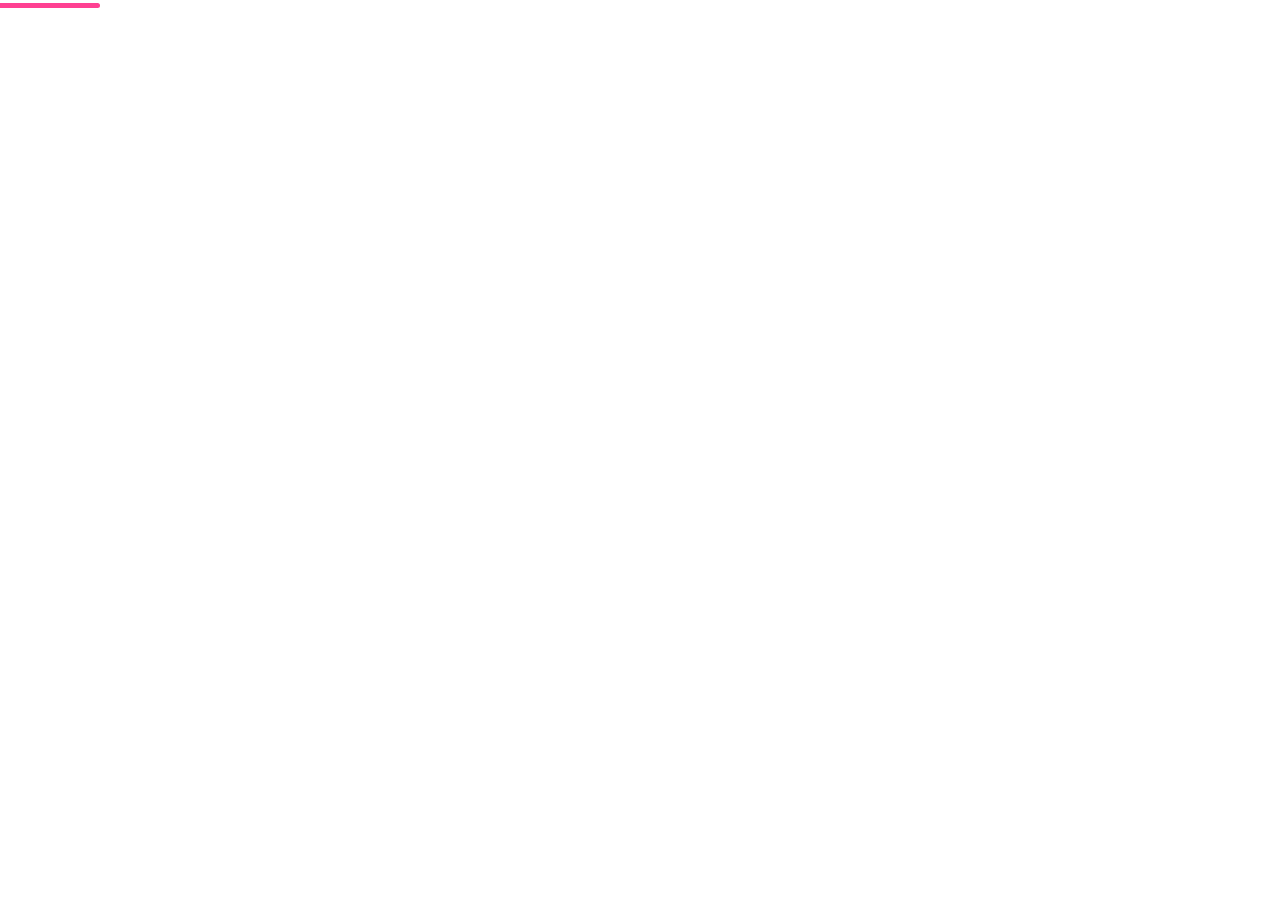
==== index.html @ e690456c "Add index page" ====
<!DOCTYPE html>
<!-- saved from url=(0033)https://app.mixo.io/sites/preview -->
<html lang="en" class="dark"
  style="--color-primary: 43 89 182; --color-secondary: 14 165 233; --plyr-color-main: #2b59b6;">

<head>
  <meta http-equiv="Content-Type" content="text/html; charset=UTF-8">
  <meta http-equiv="origin-trial"
    content="[base64]">
  <script type="text/javascript" async="" src="./recaptcha__en.js" crossorigin="anonymous"
    integrity="sha384-35beLYB8J+E3oW9vsZdrYlTMm/yJU76vKQNSwKHtb4Ug7VeAPwqIzHBRAOMwbzRb"></script>
  <script src="./polyfill.min.js"></script>

  <meta name="viewport" content="width=device-width, initial-scale=1.0">
  <link rel="apple-touch-icon" href="https://app.mixo.io/pwa-192x192.png">
  <link rel="mask-icon" href="https://app.mixo.io/safari-pinned-tab.svg" color="#FE006F">
  <meta name="msapplication-TileColor" content="#FE006F">
  <!-- <script>
    (function () {
      const prefersDark = window.matchMedia && window.matchMedia('(prefers-color-scheme: dark)').matches
      const setting = localStorage.getItem('vueuse-color-scheme') || 'auto'
      if (setting === 'dark' || (prefersDark && setting !== 'light'))
        document.documentElement.classList.toggle('dark', true)
    })()
  </script> -->
  <script type="module" crossorigin="" src="./index-69a2ddda.js"></script>
  <link rel="stylesheet" href="./index-f697b78d.css">
  <link rel="manifest" href="https://app.mixo.io/manifest.webmanifest">
  <script src="./enterprise.js"></script>
  <style type="text/css">
    .vfm--fixed[data-v-2836fdb5] {
      position: fixed;
    }

    .vfm--absolute[data-v-2836fdb5] {
      position: absolute;
    }

    .vfm--inset[data-v-2836fdb5] {
      top: 0;
      right: 0;
      bottom: 0;
      left: 0;
    }

    .vfm--overlay[data-v-2836fdb5] {
      background-color: rgba(0, 0, 0, 0.5);
    }

    .vfm--prevent-none[data-v-2836fdb5] {
      pointer-events: none;
    }

    .vfm--prevent-auto[data-v-2836fdb5] {
      pointer-events: auto;
    }

    .vfm--outline-none[data-v-2836fdb5]:focus {
      outline: none;
    }

    .vfm-enter-active[data-v-2836fdb5],
    .vfm-leave-active[data-v-2836fdb5] {
      transition: opacity 0.2s;
    }

    .vfm-enter-from[data-v-2836fdb5],
    .vfm-leave-to[data-v-2836fdb5] {
      opacity: 0;
    }

    .vfm--touch-none[data-v-2836fdb5] {
      touch-action: none;
    }

    .vfm--select-none[data-v-2836fdb5] {
      -webkit-user-select: none;
      -moz-user-select: none;
      -ms-user-select: none;
      user-select: none;
    }

    .vfm--resize-tr[data-v-2836fdb5],
    .vfm--resize-br[data-v-2836fdb5],
    .vfm--resize-bl[data-v-2836fdb5],
    .vfm--resize-tl[data-v-2836fdb5] {
      width: 12px;
      height: 12px;
      z-index: 10;
    }

    .vfm--resize-t[data-v-2836fdb5] {
      top: -6px;
      left: 0;
      width: 100%;
      height: 12px;
      cursor: ns-resize;
    }

    .vfm--resize-tr[data-v-2836fdb5] {
      top: -6px;
      right: -6px;
      cursor: nesw-resize;
    }

    .vfm--resize-r[data-v-2836fdb5] {
      top: 0;
      right: -6px;
      width: 12px;
      height: 100%;
      cursor: ew-resize;
    }

    .vfm--resize-br[data-v-2836fdb5] {
      bottom: -6px;
      right: -6px;
      cursor: nwse-resize;
    }

    .vfm--resize-b[data-v-2836fdb5] {
      bottom: -6px;
      left: 0;
      width: 100%;
      height: 12px;
      cursor: ns-resize;
    }

    .vfm--resize-bl[data-v-2836fdb5] {
      bottom: -6px;
      left: -6px;
      cursor: nesw-resize;
    }

    .vfm--resize-l[data-v-2836fdb5] {
      top: 0;
      left: -6px;
      width: 12px;
      height: 100%;
      cursor: ew-resize;
    }

    .vfm--resize-tl[data-v-2836fdb5] {
      top: -6px;
      left: -6px;
      cursor: nwse-resize;
    }
  </style>
  <link rel="modulepreload" as="script" crossorigin="" href="https://app.mixo.io/assets/preview-a2b3d9a2.js">
  <link rel="modulepreload" as="script" crossorigin="" href="https://app.mixo.io/assets/mediaQueries-d2f0f2a6.js">
  <link rel="modulepreload" as="script" crossorigin="" href="https://app.mixo.io/assets/route-block-83d24a4e.js">
  <link rel="stylesheet" href="./preview-f0b65ea4.css">
  <title>Morsil Engineering | Home</title>
  <meta name="description"
    content="Generate a websites and launch online in seconds with the world&#39;s fastest AI website builder.">
  <meta name="theme-color" content="#f1f5f9">
  <meta name="og:title" content="Mixo">
  <meta name="og:url" content="/">
  <meta name="twitter:url" content="/">
  <meta name="og:site_name" content="Mixo">
  <meta name="og:type" content="website">
  <meta name="og:description"
    content="Generate a websites and launch online in seconds with the world&#39;s fastest AI website builder.">
  <meta name="og:image"
    content="https://storage.googleapis.com/mixo-sites/images/file-2ea8702c-b5e0-4026-80fc-d60d790bb5b0.png">
  <meta name="og:image:alt" content="Mixo.io">
  <meta name="twitter:title" content="Mixo">
  <meta name="twitter:description" content="AI-powered page builder to launch and validate your startup ideas.">
  <meta name="twitter:card" content="summary_large_image">
  <meta name="twitter:image:src"
    content="https://storage.googleapis.com/mixo-sites/images/file-2ea8702c-b5e0-4026-80fc-d60d790bb5b0.png">
  <link rel="icon" type="image/x-icon" href="./favicon.ico">
  <script>
    (function (w, r) { w._rwq = r; w[r] = w[r] || function () { (w[r].q = w[r].q || []).push(arguments) } })(window, 'rewardful');

    (function () {
      let referral_url = new URL(window.location.href);
      if (referral_url.searchParams.has('gclid') && referral_url.searchParams.has('via')) {
        setTimeout(function () {
          document.cookie = "rewardful.referral=; expires=Thu, 01 Jan 1970 00:00:00 UTC; path=/; domain=.mixo.io; Secure; SameSite=None; Priority=Medium";
          console.warn("Deleted referral cookie as visit came from Google Ads (forbidden by Terms of Service)")
        }, 2000)
      }
    })();
  </script>
  <script src="./rw.js" async="" data-rewardful="35dd66"></script>
  <script src="./js" async=""></script>
  <link rel="modulepreload" as="script" crossorigin="" href="https://app.mixo.io/assets/Hero-539645ef.js">
  <link rel="modulepreload" as="script" crossorigin="" href="./index-69a2ddda.js">
  <link rel="modulepreload" as="script" crossorigin="" href="https://app.mixo.io/assets/hero-f60d1b10.js">
  <link rel="modulepreload" as="script" crossorigin="" href="https://app.mixo.io/assets/Features-60d7d141.js">
  <link rel="modulepreload" as="script" crossorigin="" href="https://app.mixo.io/assets/features-c1943188.js">
  <link rel="modulepreload" as="script" crossorigin="" href="https://app.mixo.io/assets/Testimonials-e40f1f0a.js">
  <link rel="modulepreload" as="script" crossorigin="" href="https://app.mixo.io/assets/Faqs-8bcb329d.js">
  <link rel="modulepreload" as="script" crossorigin="" href="https://app.mixo.io/assets/Cta-cb1dfc70.js">
  <link rel="modulepreload" as="script" crossorigin="" href="https://app.mixo.io/assets/Note-649345d0.js">
  <link rel="stylesheet" href="./Note-57c8b9c9.css">
  <link rel="modulepreload" as="script" crossorigin="" href="https://app.mixo.io/assets/facebook-0c59120b.js">
  <link rel="modulepreload" as="script" crossorigin="" href="https://app.mixo.io/assets/instagram-a9ab7bb8.js">
  <link rel="modulepreload" as="script" crossorigin="" href="https://app.mixo.io/assets/youtube-1760c03f.js">
  <link rel="modulepreload" as="script" crossorigin="" href="https://app.mixo.io/assets/linkedin-4da640f2.js">
  <link rel="modulepreload" as="script" crossorigin="" href="https://app.mixo.io/assets/HeroC-cb8ed2be.js">
  <link rel="modulepreload" as="script" crossorigin="" href="https://app.mixo.io/assets/FeaturesA-1a781dfe.js">
  <link rel="modulepreload" as="script" crossorigin="" href="https://app.mixo.io/assets/iconify-37d12c60.js">
  <link rel="modulepreload" as="script" crossorigin="" href="https://app.mixo.io/assets/CtaVector-d625fc4e.js">
  <link rel="modulepreload" as="script" crossorigin="" href="https://app.mixo.io/assets/judith-e16fbec1.js">
  <link rel="stylesheet" href="./CtaVector-ed8a37b7.css">
  <link rel="modulepreload" as="script" crossorigin="" href="https://app.mixo.io/assets/HeroContent-a0be8379.js">
  <link rel="modulepreload" as="script" crossorigin="" href="https://app.mixo.io/assets/Ratings-c45f61bd.js">
  <link rel="modulepreload" as="script" crossorigin="" href="https://app.mixo.io/assets/star-445ad0ce.js">
</head>

<body class="font-sans" data-palette="sky" data-font-pack="default">
  <div id="app" data-v-app=""><!----><!---->
    <div class="modals-container"></div><!---->
    <div class="bg-canvas dark:bg-slate-950 overflow-hidden" data-testid="site-content"><!----><!---->
      <div class="section-spacing">
        <div class="relative" sectionname="hero" id="hero" sectionlabel="Hero" sortorder="0">
          <div class="absolute inset-x-0 top-0 z-10" text-color="auto" client:load="">
            <div class="px-6 py-6 md:px-8 relative z-10">
              <nav class="flex items-center justify-between gap-x-4 md:gap-x-6" aria-label="Global"><a
                  href="./home.html" class="flex items-center gap-x-2 shrink-0"><img
                    class="w-auto h-8" src="./file-f305ced4-1fad-42fe-83fc-f11a3206d7b0.png"
                    alt="Morsil Engineering logo">
                  <p class="font-sans font-bold !leading-none text-xl md:text-2xl text-type-900 dark:text-white">Morsil
                    Engineering</p>
                </a>
                <div class="shrink-0 gap-x-4 md:gap-x-8 flex mx-auto"><a href="./services.html"
                    class="nav-item text-sm shrink-0 font-sans font-semibold leading-6 capitalize text-type-900 dark:text-white">Our
                    Services</a><a href="./about.html"
                    class="nav-item text-sm shrink-0 font-sans font-semibold leading-6 capitalize text-type-900 dark:text-white">About
                    Us</a></div>
                <div class="flex font-sans items-center space-x-2"><!----><!----><button type="button"
                    class="-m-2.5 inline-flex items-center justify-center rounded-md p-2.5 hidden text-type-900 dark:text-white"><span
                      class="sr-only">Open main menu</span><svg viewBox="0 0 20 20" width="1.2em" height="1.2em"
                      class="h-6 w-6" aria-hidden="true">
                      <path fill="currentColor" fill-rule="evenodd"
                        d="M2 4.75A.75.75 0 0 1 2.75 4h14.5a.75.75 0 0 1 0 1.5H2.75A.75.75 0 0 1 2 4.75ZM2 10a.75.75 0 0 1 .75-.75h14.5a.75.75 0 0 1 0 1.5H2.75A.75.75 0 0 1 2 10Zm0 5.25a.75.75 0 0 1 .75-.75h14.5a.75.75 0 0 1 0 1.5H2.75a.75.75 0 0 1-.75-.75Z"
                        clip-rule="evenodd"></path>
                    </svg></button></div>
              </nav>
              <div
                style="position: fixed; height: 0px; padding: 0px; overflow: hidden; clip: rect(0px, 0px, 0px, 0px); white-space: nowrap; border-width: 0px; display: none;">
              </div>
            </div>
          </div>
          <div class="relative isolate overflow-hidden pt-14">
            <div class="absolute inset-0 -z-30 h-full w-full"><!----><img src="./photo-1512207736890-6ffed8a84e8d"
                alt="Morsil Engineering" class="absolute -z-20 h-full w-full object-cover opacity-20"></div><!---->
            <div class="px-6 lg:px-8 py-16 sm:py-32 lg:py-48">
              <div class="mx-auto">
                <div class="text-center">
                  <div class="mx-auto">
                    <h1
                      class="text-4xl font-black font-sans text-balance tracking-tight sm:text-6xl xl:text-7xl text-type-950 dark:text-white relative">
                      Top-Tier Engineering Solutions
                    </h1>
                    <h2
                      class="prose prose-user mt-6 text-balance sm:text-xl font-serif mx-auto text-type-800 dark:text-slate-300 relative"
                      style="">Providing tailored engineering services for Construction and Oil &amp; Gas industries,
                      ensuring sustainable growth and integrity.
                    </h2>
                  </div>
                  <div class="mt-4 md:mt-10 space-y-4"><!---->
                    <div class="relative"><a to=""
                        class="ui-button ui-button-base ui-button-primary" href="mailto:okorite.isokariari@gmail.com"
                        disabled="false">Contact Us</a>
                    </div><!---->
                  </div><!---->
                  <div class="mt-6 relative">
                    <div class="flex flex-col gap-2 items-center">
                      <div>
                        <p
                          class="text-sm font-serif tracking-tight sm:text-base sm:font-bold text-balance text-type-700 dark:text-slate-300 dark:font-bold">
                          “Ensuring top-tier solutions for our industry needs.” </p>
                        <div class="flex flex-row-center mt-2 justify-center"><img src="./male-7.png" alt="Fred Moore"
                            class="object-cover inline-block mr-1 border border-primary rounded-full sm:mr-2 h-7 w-7">
                          <p class="text-sm sm:text-base font-semibold font-serif text-type-700 dark:text-slate-200">
                            Fred Moore <!----></p>
                        </div>
                      </div>
                    </div>
                  </div>
                </div>
              </div>
            </div><!---->
          </div>
        </div>
        <section class="space-y-12 md:space-y-20 lg:space-y-10 2xl:space-y-32" sectionname="features" id="features"
          sectioncomponent="Features" sectionlabel="Features" sortorder="1" section-component="Features"
          site-name="Morsil Engineering" site-id="zn4nuqVqqGraivEFpAyr"
          site-logo-url="https://storage.googleapis.com/mixo-sites/images/file-f305ced4-1fad-42fe-83fc-f11a3206d7b0.png"
          site-config="[object Object]" header-visible="true" header="[object Object]">
          <div class="max-w-3xl mx-auto lg:max-w-4xl text-center">
            <h2
              class="text-4xl font-black font-sans text-center text-type-950 dark:text-white sm:text-4xl lg:text-5xl relative">
              Tailored Engineering Services
            </h2>
            <div
              class="mt-4 sm:mt-6 text-lg sm:text-xl leading-8 font-serif text-type-800 dark:text-slate-300 text-balance px-4 lg:px-0 relative">
              Providing top-tier solutions for Construction and Oil &amp; Gas industries.
            </div>
          </div>
          <div class="relative overflow-hidden space-y-24">
            <div class="lg:mx-auto lg:grid lg:grid-cols-2 lg:grid-flow-col-dense lg:gap-6 xl:gap-12 2xl:gap-24">
              <div
                class="max-w-xl px-4 mx-auto space-y-6 sm:px-6 lg:py-28 xl:py-32 2xl:mx-0 lg:col-start-2 lg:mx-0 lg:px-0 lg:pr-8">
                <div>
                  <h2
                    class="text-3xl sm:text-4xl font-black font-sans tracking-tight text-type-900 dark:text-white relative">
                    Comprehensive Engineering Suite
                  </h2>
                  <div
                    class="mt-4 prose prose-user font-serif leading-relaxed text-type-700 dark:text-slate-200 text-base sm:text-lg relative">
                    Delivering a comprehensive suite of engineering services, particularly in volume and flow
                    measurement, tailored to meet the needs of the Construction and Oil &amp; Gas industries.
                  </div>
                </div>
                <div><!----></div><!---->
              </div>
              <div class="mt-12 sm:mt-16 lg:mt-0 lg:col-start-1 relative">
                <div
                  class="lg:px-0 lg:m-0 lg:relative lg:h-full lg:flex lg:items-center pr-4 -sm:ml-48 sm:pr-6 md:-ml-16">
                  <!----><img src="./photo-1581089786257-d34fe7d9bff6"
                    class="lg:right-0 rounded-r-2xl max-h-screen w-auto  2xl:max-w-2xl 3xl:max-w-3xl object-contain ml-auto 2xl:rounded-2xl w-full 2xl:max-h-[44rem]"
                    alt="Comprehensive Engineering Suite"><!----></div>
              </div>
            </div>
          </div>
          <div class="relative overflow-hidden space-y-24">
            <div class="lg:mx-auto lg:grid lg:grid-cols-2 lg:grid-flow-col-dense lg:gap-6 xl:gap-12 2xl:gap-24">
              <div
                class="max-w-xl px-4 mx-auto space-y-6 sm:px-6 lg:py-28 xl:py-32 2xl:mx-0 lg:mx-auto lg:max-w-3xl xl:pl-12 2xl:pl-20 2xl:justify-self-end">
                <div>
                  <h2
                    class="text-3xl sm:text-4xl font-black font-sans tracking-tight text-type-900 dark:text-white relative">
                    Sustainable Partnerships
                  </h2>
                  <div
                    class="mt-4 prose prose-user font-serif leading-relaxed text-type-700 dark:text-slate-200 text-base sm:text-lg relative">
                    Driven by a commitment to sustainable partnerships with esteemed foreign OEMs, ensuring top-tier
                    engineering solutions for clients.
                  </div>
                </div>
                <div><!----></div><!---->
              </div>
              <div class="mt-12 sm:mt-16 lg:mt-0 relative">
                <div
                  class="lg:px-0 lg:m-0 lg:relative lg:h-full lg:flex lg:items-center pl-4 sm:-mr-48 sm:-mr-6 sm:pl-6 md:-mr-16">
                  <!----><img src="./photo-1581092160607-ee22621dd758"
                    class="rounded-l-2xl lg:left-0 max-h-screen w-auto  2xl:max-w-2xl 3xl:max-w-3xl object-contain mr-auto 2xl:rounded-2xl w-full 2xl:max-h-[44rem]"
                    alt="Sustainable Partnerships"><!----></div>
              </div>
            </div>
          </div>
          <div class="relative overflow-hidden space-y-24">
            <div class="lg:mx-auto lg:grid lg:grid-cols-2 lg:grid-flow-col-dense lg:gap-6 xl:gap-12 2xl:gap-24">
              <div
                class="max-w-xl px-4 mx-auto space-y-6 sm:px-6 lg:py-28 xl:py-32 2xl:mx-0 lg:col-start-2 lg:mx-0 lg:px-0 lg:pr-8">
                <div>
                  <h2
                    class="text-3xl sm:text-4xl font-black font-sans tracking-tight text-type-900 dark:text-white relative">
                    Upholding Integrity
                  </h2>
                  <div
                    class="mt-4 prose prose-user font-serif leading-relaxed text-type-700 dark:text-slate-200 text-base sm:text-lg relative">
                    Operational ethos revolves around upholding the highest standards of integrity demanded by the Oil
                    and Gas sector, fostering sustainable growth for stakeholders.
                  </div>
                </div>
                <div><!----></div><!---->
              </div>
              <div class="mt-12 sm:mt-16 lg:mt-0 lg:col-start-1 relative">
                <div
                  class="lg:px-0 lg:m-0 lg:relative lg:h-full lg:flex lg:items-center pr-4 -sm:ml-48 sm:pr-6 md:-ml-16">
                  <!----><img src="./photo-1565120130276-dfbd9a7a3ad7"
                    class="lg:right-0 rounded-r-2xl max-h-screen w-auto  2xl:max-w-2xl 3xl:max-w-3xl object-contain ml-auto 2xl:rounded-2xl w-full 2xl:max-h-[44rem]"
                    alt="Upholding Integrity"><!----></div>
              </div>
            </div>
          </div>
        </section>
        <section class="py-12 overflow-hidden bg-gradient-to-tr from-primary/90 to-primary/70 md:py-20"
          sectionname="testimonials" id="testimonials" sectioncomponent="Testimonials" sectionlabel="Testimonials"
          sortorder="2" section-component="Testimonials" site-name="Morsil Engineering" site-id="zn4nuqVqqGraivEFpAyr"
          site-logo-url="https://storage.googleapis.com/mixo-sites/images/file-f305ced4-1fad-42fe-83fc-f11a3206d7b0.png"
          site-config="[object Object]" header-visible="true" header="[object Object]" regenerating-content="false">
          <div class="relative px-4 mx-auto max-w-7xl sm:px-6 lg:px-8"><svg
              class="absolute transform top-full right-full translate-x-1/3 -translate-y-1/4 lg:translate-x-1/2 xl:-translate-y-1/2 rotate-3"
              width="404" height="404" fill="none" viewBox="0 0 404 404" role="img" aria-labelledby="svg-squares">
              <title id="svg-squares">squares</title>
              <defs>
                <pattern id="ad119f34-7694-4c31-947f-5c9d249b21f3" x="0" y="0" width="20" height="20"
                  patternUnits="userSpaceOnUse">
                  <rect x="0" y="0" width="4" height="4" class="text-primary" fill="currentColor"></rect>
                </pattern>
              </defs>
              <rect width="404" height="404" fill="url(#ad119f34-7694-4c31-947f-5c9d249b21f3)"></rect>
            </svg>
            <div class="relative">
              <blockquote>
                <div
                  class="max-w-3xl mx-auto text-xl font-bold font-sans leading-7 text-center text-white md:leading-10 md:text-3xl text-shadow-sm">
                  <p class="relative"> "We are proud to partner with Morsil Engineering to deliver
                    exceptional engineering services to our clients."
                  </p>
                </div>
                <footer class="mt-8">
                  <div class="md:flex md:items-center md:justify-center relative">
                    <div class="md:flex-shrink-0"><img src="./male-3.png"
                        class="w-10 h-10 mx-auto border-2 border-slate-200 rounded-full shadow-sm object-cover"
                        alt="Testimonial"></div>
                    <div
                      class="mt-3 text-center font-serif md:mt-0 md:ml-3 md:flex md:flex-col md:text-left text-shadow-sm">
                      <div class="text-lg font-semibold text-white">Edward Torres</div><!---->
                    </div>
                  </div>
                </footer>
              </blockquote>
            </div>
          </div>
        </section><!---->
        <section data-v-159be56a="" class="relative section-padding-top" sectionname="cta" id="cta"
          sectioncomponent="Cta" sectionlabel="Call to Action" sortorder="4" section-component="Cta"
          site-name="Morsil Engineering"
          site-logo-url="https://storage.googleapis.com/mixo-sites/images/file-f305ced4-1fad-42fe-83fc-f11a3206d7b0.png"
          header-visible="true" header="[object Object]" regenerating-content="false">
          <div aria-hidden="true" class="block" data-v-159be56a="">
            <div
              class="absolute inset-y-0 left-0 w-1/2 bg-accent-200/20 dark:bg-gradient-to-bl dark:from-accent-900 dark:to-accent-950 rounded-r-3xl mb-12"
              data-v-159be56a=""></div><svg class="absolute -ml-3 top-8 left-1/2" width="404" height="392" fill="none"
              viewBox="0 0 404 392" data-v-159be56a="">
              <defs data-v-159be56a="">
                <pattern id="8228f071-bcee-4ec8-905a-2a059a2cc4fb" x="0" y="0" width="20" height="20"
                  patternUnits="userSpaceOnUse" data-v-159be56a="">
                  <rect x="0" y="0" width="4" height="4" class="text-primary/10 dark:text-primary/30"
                    fill="currentColor" data-v-159be56a=""></rect>
                </pattern>
              </defs>
              <rect width="404" height="392" fill="url(#8228f071-bcee-4ec8-905a-2a059a2cc4fb)" data-v-159be56a="">
              </rect>
            </svg>
          </div>
          <div data-v-159be56a="" class="max-w-md px-4 mx-auto sm:max-w-3xl sm:px-6 lg:max-w-7xl lg:px-8">
            <div data-v-159be56a=""
              class="relative bg-canvas px-6 py-10 overflow-hidden border border-accent-400 dark:bg-gradient-to-br dark:from-accent-800 dark:to-accent-950 dark:border-accent-800 rounded-2xl sm:px-12 sm:py-20">
              <div data-v-159be56a="" aria-hidden="true" class="absolute inset-0 -mt-72 sm:-mt-32 md:mt-0"><svg
                  data-v-159be56a="" class="absolute inset-0 w-full h-full" preserveAspectRatio="xMidYMid slice"
                  xmlns="http://www.w3.org/2000/svg" fill="none" viewBox="0 0 1463 360">
                  <path data-v-159be56a="" class="text-primary/5 opacity-50" fill="currentColor"
                    d="M-82.673 72l1761.849 472.086-134.327 501.315-1761.85-472.086z"></path>
                  <path data-v-159be56a="" class="text-primary/10 opacity-60" fill="currentColor"
                    d="M-217.088 544.086L1544.761 72l134.327 501.316-1761.849 472.086z"></path>
                </svg></div>
              <div data-v-159be56a="" class="relative"><!---->
                <div data-v-159be56a="" class="mt-6 sm:mt-12 sm:text-center">
                  <h2 data-v-159be56a=""
                    class="text-3xl font-black font-sans tracking-tight text-accent-950 dark:text-white sm:text-4xl md:text-5xl md:leading-tight md:max-w-4xl md:mx-auto relative">
                    Reach Out for Engineering Solutions<span data-v-159be56a="" class="text-primary">.</span>
                  </h2>
                  <p data-v-159be56a=""
                    class="max-w-2xl mx-auto font-serif mt-6 italic text-type-800 dark:text-slate-300 sm:text-lg relative">
                    <span data-v-159be56a=""><span data-v-159be56a="">“</span>Morsil Engineering has been a reliable and
                      professional partner in delivering engineering solutions tailored to our industry needs. Do not
                      include the customer name.<span data-v-159be56a="">”</span></span><span data-v-159be56a=""> -
                      Peter Baker</span>
                  </p>
                </div>
                <div data-v-159be56a=""
                  class="mt-6 sm:mt-12 sm:mx-auto sm:max-w-lg flex flex-col items-center relative">
                  <a data-v-159be56a="" to="" class="ui-button ui-button-base ui-button-primary"
                    href="mailto:okorite.isokariari@gmail.com" disabled="false">Contact Us</a>
                </div><!---->
              </div>
            </div>
          </div>
        </section><!---->
        <footer class="border-t dark:border-0 dark:bg-slate-900">
          <div class="mx-auto max-w-7xl overflow-hidden py-16 px-6 sm:py-24 lg:px-8 space-y-8"><!---->
            <nav class="columns-2 sm:flex sm:justify-center sm:space-x-12" aria-label="Footer">
              <div class="pb-2"><a href="./home.html"
                  class="text-sm leading-6 footer-link font-sans">Homepage</a></div>
              <div class="pb-2"><a href="./services.html"
                  class="text-sm leading-6 footer-link font-sans">Our Services</a></div>
              <div class="pb-2"><a href="./about.html"
                  class="text-sm leading-6 footer-link font-sans">About Us</a></div>
            </nav>
            <div class="flex flex-wrap sm:justify-center gap-x-6 gap-y-4 relative"><a
                href="#" class="text-gray-400 hover:text-primary" target="_self"><span
                  class="sr-only">facebook</span><svg viewBox="0 0 24 24" width="1.2em" height="1.2em" class="h-6 w-6">
                  <path fill="currentColor"
                    d="M12 2.04c-5.5 0-10 4.49-10 10.02c0 5 3.66 9.15 8.44 9.9v-7H7.9v-2.9h2.54V9.85c0-2.51 1.49-3.89 3.78-3.89c1.09 0 2.23.19 2.23.19v2.47h-1.26c-1.24 0-1.63.77-1.63 1.56v1.88h2.78l-.45 2.9h-2.33v7a10 10 0 0 0 8.44-9.9c0-5.53-4.5-10.02-10-10.02Z">
                  </path>
                </svg></a><a href="#" class="text-gray-400 hover:text-primary"
                target="_self"><span class="sr-only">instagram</span><svg viewBox="0 0 24 24" width="1.2em"
                  height="1.2em" class="h-6 w-6">
                  <path fill="currentColor"
                    d="M7.8 2h8.4C19.4 2 22 4.6 22 7.8v8.4a5.8 5.8 0 0 1-5.8 5.8H7.8C4.6 22 2 19.4 2 16.2V7.8A5.8 5.8 0 0 1 7.8 2m-.2 2A3.6 3.6 0 0 0 4 7.6v8.8C4 18.39 5.61 20 7.6 20h8.8a3.6 3.6 0 0 0 3.6-3.6V7.6C20 5.61 18.39 4 16.4 4H7.6m9.65 1.5a1.25 1.25 0 0 1 1.25 1.25A1.25 1.25 0 0 1 17.25 8A1.25 1.25 0 0 1 16 6.75a1.25 1.25 0 0 1 1.25-1.25M12 7a5 5 0 0 1 5 5a5 5 0 0 1-5 5a5 5 0 0 1-5-5a5 5 0 0 1 5-5m0 2a3 3 0 0 0-3 3a3 3 0 0 0 3 3a3 3 0 0 0 3-3a3 3 0 0 0-3-3Z">
                  </path>
                </svg></a><a href="#" class="text-gray-400 hover:text-primary"
                target="_self"><span class="sr-only">youtube</span><svg viewBox="0 0 24 24" width="1.2em"
                  height="1.2em" class="h-6 w-6">
                  <path fill="currentColor"
                    d="m10 15l5.19-3L10 9v6m11.56-7.83c.13.47.22 1.1.28 1.9c.07.8.1 1.49.1 2.09L22 12c0 2.19-.16 3.8-.44 4.83c-.25.9-.83 1.48-1.73 1.73c-.47.13-1.33.22-2.65.28c-1.3.07-2.49.1-3.59.1L12 19c-4.19 0-6.8-.16-7.83-.44c-.9-.25-1.48-.83-1.73-1.73c-.13-.47-.22-1.1-.28-1.9c-.07-.8-.1-1.49-.1-2.09L2 12c0-2.19.16-3.8.44-4.83c.25-.9.83-1.48 1.73-1.73c.47-.13 1.33-.22 2.65-.28c1.3-.07 2.49-.1 3.59-.1L12 5c4.19 0 6.8.16 7.83.44c.9.25 1.48.83 1.73 1.73Z">
                  </path>
                </svg></a><a href="#" class="text-gray-400 hover:text-primary"
                target="_self"><span class="sr-only">linkedin</span><svg viewBox="0 0 24 24" width="1.2em"
                  height="1.2em" class="h-6 w-6">
                  <path fill="currentColor"
                    d="M19 3a2 2 0 0 1 2 2v14a2 2 0 0 1-2 2H5a2 2 0 0 1-2-2V5a2 2 0 0 1 2-2h14m-.5 15.5v-5.3a3.26 3.26 0 0 0-3.26-3.26c-.85 0-1.84.52-2.32 1.3v-1.11h-2.79v8.37h2.79v-4.93c0-.77.62-1.4 1.39-1.4a1.4 1.4 0 0 1 1.4 1.4v4.93h2.79M6.88 8.56a1.68 1.68 0 0 0 1.68-1.68c0-.93-.75-1.69-1.68-1.69a1.69 1.69 0 0 0-1.69 1.69c0 .93.76 1.68 1.69 1.68m1.39 9.94v-8.37H5.5v8.37h2.77Z">
                  </path>
                </svg></a>
            </div><!----><!---->
            <p class="sm:text-center text-xs leading-5 text-type-500 font-serif">© All rights reserved.</p>
          </div>
        </footer>
      </div>
      <div data-v-f2d51ab0="" class="wrap w-max max-w-xs animate-in fade-in delay-1000 duration-700"><!----></div>
    </div>
  </div>
</body>

</html>
---- index-f697b78d.css ----
@keyframes fadeOut{0%{opacity:1}to{opacity:0}}.v-toast--fade-out{animation-name:fadeOut}@keyframes fadeInDown{0%{opacity:0;transform:translate3d(0,-100%,0)}to{opacity:1;transform:none}}.v-toast--fade-in-down{animation-name:fadeInDown}@keyframes fadeInUp{0%{opacity:0;transform:translate3d(0,100%,0)}to{opacity:1;transform:none}}.v-toast--fade-in-up{animation-name:fadeInUp}.fade-enter-active,.fade-leave-active{transition:opacity .15s ease-out}.fade-enter,.fade-leave-to{opacity:0}.v-toast{position:fixed;display:flex;top:0;bottom:0;left:0;right:0;padding:2em;overflow:hidden;z-index:1052;pointer-events:none}.v-toast__item{display:inline-flex;align-items:center;animation-duration:.15s;margin:.5em 0;box-shadow:0 1px 4px #0000001f,0 0 6px #0000000a;border-radius:.25em;pointer-events:auto;opacity:.92;color:#fff;min-height:3em;cursor:pointer}.v-toast__item--success{background-color:#28a745}.v-toast__item--info{background-color:#17a2b8}.v-toast__item--warning{background-color:#ffc107}.v-toast__item--error{background-color:#dc3545}.v-toast__item--default{background-color:#343a40}.v-toast__item--warning{color:#000}.v-toast__item.v-toast__item--top,.v-toast__item.v-toast__item--bottom{align-self:center}.v-toast__item.v-toast__item--top-right,.v-toast__item.v-toast__item--bottom-right{align-self:flex-end}.v-toast__item.v-toast__item--top-left,.v-toast__item.v-toast__item--bottom-left{align-self:flex-start}.v-toast__text{margin:0;padding:.5em 1em;word-break:break-word}.v-toast__icon{display:none}.v-toast.v-toast--top{flex-direction:column}.v-toast.v-toast--bottom{flex-direction:column-reverse}.v-toast.v-toast--custom-parent{position:absolute}@media screen and (max-width: 768px){.v-toast{padding:0;position:fixed!important}}.preview-menu-wrapper .preview-menu-container{font-family:var(--font-family-mixo, ui-sans-serif,system-ui,sans-serif,"Apple Color Emoji","Segoe UI Emoji","Segoe UI Symbol","Noto Color Emoji")}@media (hover: hover) and (pointer: fine){.preview-menu-wrapper .preview-menu-container{display:none}}.preview-menu-wrapper:hover{border-radius:var(--border-radius-lg, .5rem);background-color:rgb(254 226 226 / var(--tw-bg-opacity));--tw-bg-opacity: .3 }@media (hover: hover) and (pointer: fine){.preview-menu-wrapper:hover .preview-menu-container{display:block}}.ui-loader-base{font-size:1rem;line-height:1.5rem}.ui-loader-base .ui-loader-icon{margin-right:.375rem;height:1.25rem;width:1.25rem}.ui-loader-sm{font-size:.875rem;line-height:1.25rem}.ui-loader-sm .ui-loader-icon{margin-right:.25rem;height:1rem;width:1rem}.ui-button{display:inline-flex;align-items:center;justify-content:center}.ui-button>:not([hidden])~:not([hidden]){--tw-space-x-reverse: 0;margin-right:calc(.25rem * var(--tw-space-x-reverse));margin-left:calc(.25rem * calc(1 - var(--tw-space-x-reverse)))}.ui-button{border-radius:var(--border-radius-md, .375rem);border-width:1px;border-color:transparent;text-align:center;font-family:var(--font-family-sans, ui-sans-serif,system-ui,sans-serif,"Apple Color Emoji","Segoe UI Emoji","Segoe UI Symbol","Noto Color Emoji");font-weight:600;letter-spacing:.025em;text-decoration-line:none}.ui-button:focus{outline:2px solid transparent;outline-offset:2px}.ui-button:disabled:hover{text-decoration-line:none}.ui-button-xs{padding:.375rem .5rem;font-size:.75rem;line-height:1rem}.ui-button-sm{padding:.5rem .75rem;font-size:.875rem;line-height:1.25rem}.ui-button-base,.ui-button-md{padding:.5rem 1rem;font-size:1rem;line-height:1.5rem}.ui-button-lg{padding:.75rem 1.5rem;font-size:1.125rem;line-height:1.75rem}.ui-button-xl{padding:1rem 2rem;font-size:1.25rem;line-height:1.75rem}.ui-button-primary{background-color:rgb(var(--color-primary) / 1)!important;--tw-text-opacity: 1;color:rgb(255 255 255 / var(--tw-text-opacity));--tw-shadow: 0 1px 3px 0 rgb(0 0 0 / .1), 0 1px 2px -1px rgb(0 0 0 / .1);--tw-shadow-colored: 0 1px 3px 0 var(--tw-shadow-color), 0 1px 2px -1px var(--tw-shadow-color);box-shadow:var(--tw-ring-offset-shadow, 0 0 #0000),var(--tw-ring-shadow, 0 0 #0000),var(--tw-shadow)}.ui-button-primary:hover{background-color:rgb(var(--color-secondary) / 1)!important}.ui-button-primary:focus{--tw-ring-offset-shadow: var(--tw-ring-inset) 0 0 0 var(--tw-ring-offset-width) var(--tw-ring-offset-color);--tw-ring-shadow: var(--tw-ring-inset) 0 0 0 calc(2px + var(--tw-ring-offset-width)) var(--tw-ring-color);box-shadow:var(--tw-ring-offset-shadow),var(--tw-ring-shadow),var(--tw-shadow, 0 0 #0000);--tw-ring-color: rgb(var(--color-primary) / .75);--tw-ring-offset-width: 2px }.ui-button-primary:active{--tw-shadow: 0 0 #0000;--tw-shadow-colored: 0 0 #0000;box-shadow:var(--tw-ring-offset-shadow, 0 0 #0000),var(--tw-ring-shadow, 0 0 #0000),var(--tw-shadow)}.ui-button-primary:disabled{cursor:not-allowed;background-color:rgb(var(--color-primary) / .9)!important}.ui-button-secondary{--tw-border-opacity: 1;border-color:rgb(226 232 240 / var(--tw-border-opacity));background-color:rgb(var(--color-secondary) / 1)!important;--tw-text-opacity: 1;color:rgb(255 255 255 / var(--tw-text-opacity));--tw-shadow: 0 1px 3px 0 rgb(0 0 0 / .1), 0 1px 2px -1px rgb(0 0 0 / .1);--tw-shadow-colored: 0 1px 3px 0 var(--tw-shadow-color), 0 1px 2px -1px var(--tw-shadow-color);box-shadow:var(--tw-ring-offset-shadow, 0 0 #0000),var(--tw-ring-shadow, 0 0 #0000),var(--tw-shadow)}.ui-button-secondary:hover{background-color:rgb(var(--color-primary) / 1)!important}.ui-button-secondary:focus{--tw-ring-offset-shadow: var(--tw-ring-inset) 0 0 0 var(--tw-ring-offset-width) var(--tw-ring-offset-color);--tw-ring-shadow: var(--tw-ring-inset) 0 0 0 calc(2px + var(--tw-ring-offset-width)) var(--tw-ring-color);box-shadow:var(--tw-ring-offset-shadow),var(--tw-ring-shadow),var(--tw-shadow, 0 0 #0000);--tw-ring-color: rgb(var(--color-primary) / 1);--tw-ring-offset-width: 2px }.ui-button-secondary:active{--tw-shadow: 0 0 #0000;--tw-shadow-colored: 0 0 #0000;box-shadow:var(--tw-ring-offset-shadow, 0 0 #0000),var(--tw-ring-shadow, 0 0 #0000),var(--tw-shadow)}.ui-button-secondary .ui-button-danger:hover{--tw-border-opacity: 1;border-color:rgb(185 28 28 / var(--tw-border-opacity));--tw-text-opacity: 1;color:rgb(185 28 28 / var(--tw-text-opacity))}.ui-button-secondary .ui-button-danger:focus{--tw-text-opacity: 1;color:rgb(185 28 28 / var(--tw-text-opacity));--tw-ring-opacity: 1;--tw-ring-color: rgb(185 28 28 / var(--tw-ring-opacity)) }.ui-button-tertiary{--tw-bg-opacity: 1;background-color:rgb(148 163 184 / var(--tw-bg-opacity));--tw-text-opacity: 1;color:rgb(255 255 255 / var(--tw-text-opacity));--tw-shadow: 0 1px 3px 0 rgb(0 0 0 / .1), 0 1px 2px -1px rgb(0 0 0 / .1);--tw-shadow-colored: 0 1px 3px 0 var(--tw-shadow-color), 0 1px 2px -1px var(--tw-shadow-color);box-shadow:var(--tw-ring-offset-shadow, 0 0 #0000),var(--tw-ring-shadow, 0 0 #0000),var(--tw-shadow)}.ui-button-tertiary:hover{--tw-bg-opacity: 1;background-color:rgb(100 116 139 / var(--tw-bg-opacity))}.ui-button-tertiary:focus{--tw-ring-offset-shadow: var(--tw-ring-inset) 0 0 0 var(--tw-ring-offset-width) var(--tw-ring-offset-color);--tw-ring-shadow: var(--tw-ring-inset) 0 0 0 calc(2px + var(--tw-ring-offset-width)) var(--tw-ring-color);box-shadow:var(--tw-ring-offset-shadow),var(--tw-ring-shadow),var(--tw-shadow, 0 0 #0000);--tw-ring-opacity: 1;--tw-ring-color: rgb(100 116 139 / var(--tw-ring-opacity));--tw-ring-offset-width: 2px }.ui-button-link{padding-left:0;padding-right:0;color:rgb(var(--color-primary) / 1)}.ui-button-link:hover{color:rgb(var(--color-secondary) / 1);text-decoration-line:underline}.ui-button-link .ui-button-danger:hover{--tw-text-opacity: 1;color:rgb(185 28 28 / var(--tw-text-opacity))}.ui-button-brand-primary{--tw-bg-opacity: 1 !important;background-color:rgb(255 0 110 / var(--tw-bg-opacity))!important;font-weight:600;--tw-text-opacity: 1;color:rgb(255 255 255 / var(--tw-text-opacity));--tw-shadow: 0 1px 3px 0 rgb(0 0 0 / .1), 0 1px 2px -1px rgb(0 0 0 / .1);--tw-shadow-colored: 0 1px 3px 0 var(--tw-shadow-color), 0 1px 2px -1px var(--tw-shadow-color);box-shadow:var(--tw-ring-offset-shadow, 0 0 #0000),var(--tw-ring-shadow, 0 0 #0000),var(--tw-shadow)}.ui-button-brand-primary:hover{--tw-bg-opacity: 1 !important;background-color:rgb(255 190 11 / var(--tw-bg-opacity))!important;--tw-text-opacity: 1;color:rgb(30 41 59 / var(--tw-text-opacity))}.ui-button-brand-primary:focus{--tw-ring-offset-shadow: var(--tw-ring-inset) 0 0 0 var(--tw-ring-offset-width) var(--tw-ring-offset-color);--tw-ring-shadow: var(--tw-ring-inset) 0 0 0 calc(2px + var(--tw-ring-offset-width)) var(--tw-ring-color);box-shadow:var(--tw-ring-offset-shadow),var(--tw-ring-shadow),var(--tw-shadow, 0 0 #0000);--tw-ring-color: rgb(255 0 110 / .75);--tw-ring-offset-width: 2px }.ui-button-brand-primary:active{--tw-shadow: 0 0 #0000;--tw-shadow-colored: 0 0 #0000;box-shadow:var(--tw-ring-offset-shadow, 0 0 #0000),var(--tw-ring-shadow, 0 0 #0000),var(--tw-shadow)}.ui-button-brand-primary:disabled{cursor:not-allowed;--tw-bg-opacity: 1 !important;background-color:rgb(203 213 225 / var(--tw-bg-opacity))!important;--tw-text-opacity: 1;color:rgb(100 116 139 / var(--tw-text-opacity))}.ui-button-brand-secondary{--tw-bg-opacity: 1 !important;background-color:rgb(255 190 11 / var(--tw-bg-opacity))!important;--tw-text-opacity: 1;color:rgb(133 77 14 / var(--tw-text-opacity));--tw-shadow: 0 1px 3px 0 rgb(0 0 0 / .1), 0 1px 2px -1px rgb(0 0 0 / .1);--tw-shadow-colored: 0 1px 3px 0 var(--tw-shadow-color), 0 1px 2px -1px var(--tw-shadow-color);box-shadow:var(--tw-ring-offset-shadow, 0 0 #0000),var(--tw-ring-shadow, 0 0 #0000),var(--tw-shadow)}.ui-button-brand-secondary:hover{--tw-bg-opacity: 1 !important;background-color:rgb(255 0 110 / var(--tw-bg-opacity))!important;--tw-text-opacity: 1;color:rgb(255 255 255 / var(--tw-text-opacity))}.ui-button-brand-secondary:focus{--tw-ring-offset-shadow: var(--tw-ring-inset) 0 0 0 var(--tw-ring-offset-width) var(--tw-ring-offset-color);--tw-ring-shadow: var(--tw-ring-inset) 0 0 0 calc(2px + var(--tw-ring-offset-width)) var(--tw-ring-color);box-shadow:var(--tw-ring-offset-shadow),var(--tw-ring-shadow),var(--tw-shadow, 0 0 #0000);--tw-ring-color: rgb(255 190 11 / .75);--tw-ring-offset-width: 2px }.ui-button-brand-secondary:active{--tw-shadow: 0 0 #0000;--tw-shadow-colored: 0 0 #0000;box-shadow:var(--tw-ring-offset-shadow, 0 0 #0000),var(--tw-ring-shadow, 0 0 #0000),var(--tw-shadow)}.ui-button-brand-tertiary{--tw-bg-opacity: 1 !important;background-color:rgb(58 134 255 / var(--tw-bg-opacity))!important;--tw-text-opacity: 1;color:rgb(255 255 255 / var(--tw-text-opacity));--tw-shadow: 0 1px 3px 0 rgb(0 0 0 / .1), 0 1px 2px -1px rgb(0 0 0 / .1);--tw-shadow-colored: 0 1px 3px 0 var(--tw-shadow-color), 0 1px 2px -1px var(--tw-shadow-color);box-shadow:var(--tw-ring-offset-shadow, 0 0 #0000),var(--tw-ring-shadow, 0 0 #0000),var(--tw-shadow)}.ui-button-brand-tertiary:hover{--tw-bg-opacity: 1 !important;background-color:rgb(255 190 11 / var(--tw-bg-opacity))!important;--tw-text-opacity: 1;color:rgb(15 23 42 / var(--tw-text-opacity))}.ui-button-brand-tertiary:focus{--tw-ring-offset-shadow: var(--tw-ring-inset) 0 0 0 var(--tw-ring-offset-width) var(--tw-ring-offset-color);--tw-ring-shadow: var(--tw-ring-inset) 0 0 0 calc(2px + var(--tw-ring-offset-width)) var(--tw-ring-color);box-shadow:var(--tw-ring-offset-shadow),var(--tw-ring-shadow),var(--tw-shadow, 0 0 #0000);--tw-ring-color: rgb(58 134 255 / .75);--tw-ring-offset-width: 2px }.ui-button-brand-tertiary:active{--tw-shadow: 0 0 #0000;--tw-shadow-colored: 0 0 #0000;box-shadow:var(--tw-ring-offset-shadow, 0 0 #0000),var(--tw-ring-shadow, 0 0 #0000),var(--tw-shadow)}.ui-button-brand-success{--tw-bg-opacity: 1 !important;background-color:rgb(16 185 129 / var(--tw-bg-opacity))!important;--tw-text-opacity: 1;color:rgb(255 255 255 / var(--tw-text-opacity));--tw-shadow: 0 1px 3px 0 rgb(0 0 0 / .1), 0 1px 2px -1px rgb(0 0 0 / .1);--tw-shadow-colored: 0 1px 3px 0 var(--tw-shadow-color), 0 1px 2px -1px var(--tw-shadow-color);box-shadow:var(--tw-ring-offset-shadow, 0 0 #0000),var(--tw-ring-shadow, 0 0 #0000),var(--tw-shadow)}.ui-button-brand-success:hover{--tw-bg-opacity: 1 !important;background-color:rgb(255 0 110 / var(--tw-bg-opacity))!important;--tw-text-opacity: 1;color:rgb(255 255 255 / var(--tw-text-opacity))}.ui-button-brand-success:focus{--tw-ring-offset-shadow: var(--tw-ring-inset) 0 0 0 var(--tw-ring-offset-width) var(--tw-ring-offset-color);--tw-ring-shadow: var(--tw-ring-inset) 0 0 0 calc(2px + var(--tw-ring-offset-width)) var(--tw-ring-color);box-shadow:var(--tw-ring-offset-shadow),var(--tw-ring-shadow),var(--tw-shadow, 0 0 #0000);--tw-ring-color: rgb(16 185 129 / .75);--tw-ring-offset-width: 2px }.ui-button-brand-success:active{--tw-shadow: 0 0 #0000;--tw-shadow-colored: 0 0 #0000;box-shadow:var(--tw-ring-offset-shadow, 0 0 #0000),var(--tw-ring-shadow, 0 0 #0000),var(--tw-shadow)}.ui-button-brand-link{padding-left:0;padding-right:0;--tw-text-opacity: 1;color:rgb(255 0 110 / var(--tw-text-opacity))}.ui-button-brand-link:hover{--tw-text-opacity: 1;color:rgb(255 190 11 / var(--tw-text-opacity));text-decoration-line:underline}.ui-button-brand-link .ui-button-danger:hover{--tw-text-opacity: 1;color:rgb(185 28 28 / var(--tw-text-opacity))}.ui-button-brand-link-secondary{padding-left:0;padding-right:0;--tw-text-opacity: 1;color:rgb(255 190 11 / var(--tw-text-opacity))}.ui-button-brand-link-secondary:hover{--tw-text-opacity: 1;color:rgb(255 0 110 / var(--tw-text-opacity));text-decoration-line:underline}.ui-button-brand-link-secondary .ui-button-danger:hover{--tw-text-opacity: 1;color:rgb(185 28 28 / var(--tw-text-opacity))}.ui-button-brand-link-tertiary{padding-left:0;padding-right:0;--tw-text-opacity: 1;color:rgb(58 134 255 / var(--tw-text-opacity))}.ui-button-brand-link-tertiary:hover{--tw-text-opacity: 1;color:rgb(255 0 110 / var(--tw-text-opacity));text-decoration-line:underline}.ui-button-brand-link-tertiary .ui-button-danger:hover{--tw-text-opacity: 1;color:rgb(185 28 28 / var(--tw-text-opacity))}.ui-button-outline{--tw-border-opacity: 1;border-color:rgb(203 213 225 / var(--tw-border-opacity));background-color:transparent!important;--tw-text-opacity: 1;color:rgb(100 116 139 / var(--tw-text-opacity));--tw-shadow: 0 1px 3px 0 rgb(0 0 0 / .1), 0 1px 2px -1px rgb(0 0 0 / .1);--tw-shadow-colored: 0 1px 3px 0 var(--tw-shadow-color), 0 1px 2px -1px var(--tw-shadow-color);box-shadow:var(--tw-ring-offset-shadow, 0 0 #0000),var(--tw-ring-shadow, 0 0 #0000),var(--tw-shadow)}.ui-button-outline:hover{--tw-bg-opacity: 1 !important;background-color:rgb(255 255 255 / var(--tw-bg-opacity))!important}.ui-button-outline:focus{--tw-ring-offset-shadow: var(--tw-ring-inset) 0 0 0 var(--tw-ring-offset-width) var(--tw-ring-offset-color);--tw-ring-shadow: var(--tw-ring-inset) 0 0 0 calc(2px + var(--tw-ring-offset-width)) var(--tw-ring-color);box-shadow:var(--tw-ring-offset-shadow),var(--tw-ring-shadow),var(--tw-shadow, 0 0 #0000);--tw-ring-color: rgb(255 190 11 / .75);--tw-ring-offset-width: 2px }.ui-button-outline:active{--tw-shadow: 0 0 #0000;--tw-shadow-colored: 0 0 #0000;box-shadow:var(--tw-ring-offset-shadow, 0 0 #0000),var(--tw-ring-shadow, 0 0 #0000),var(--tw-shadow)}.ui-button-outline:hover{--tw-border-opacity: 1;border-color:rgb(100 116 139 / var(--tw-border-opacity));--tw-text-opacity: 1;color:rgb(51 65 85 / var(--tw-text-opacity))}.ui-button-outline-primary{--tw-border-opacity: 1;border-color:rgb(255 0 110 / var(--tw-border-opacity));background-color:transparent!important;--tw-text-opacity: 1;color:rgb(255 0 110 / var(--tw-text-opacity));--tw-shadow: 0 1px 3px 0 rgb(0 0 0 / .1), 0 1px 2px -1px rgb(0 0 0 / .1);--tw-shadow-colored: 0 1px 3px 0 var(--tw-shadow-color), 0 1px 2px -1px var(--tw-shadow-color);box-shadow:var(--tw-ring-offset-shadow, 0 0 #0000),var(--tw-ring-shadow, 0 0 #0000),var(--tw-shadow)}.ui-button-outline-primary:hover{--tw-bg-opacity: 1 !important;background-color:rgb(255 255 255 / var(--tw-bg-opacity))!important}.ui-button-outline-primary:focus{--tw-ring-offset-shadow: var(--tw-ring-inset) 0 0 0 var(--tw-ring-offset-width) var(--tw-ring-offset-color);--tw-ring-shadow: var(--tw-ring-inset) 0 0 0 calc(2px + var(--tw-ring-offset-width)) var(--tw-ring-color);box-shadow:var(--tw-ring-offset-shadow),var(--tw-ring-shadow),var(--tw-shadow, 0 0 #0000);--tw-ring-color: rgb(255 0 110 / .75);--tw-ring-offset-width: 2px }.ui-button-outline-primary:active{--tw-shadow: 0 0 #0000;--tw-shadow-colored: 0 0 #0000;box-shadow:var(--tw-ring-offset-shadow, 0 0 #0000),var(--tw-ring-shadow, 0 0 #0000),var(--tw-shadow)}.ui-button-outline-primary:hover{--tw-bg-opacity: 1 !important;background-color:rgb(255 0 110 / var(--tw-bg-opacity))!important;--tw-text-opacity: 1;color:rgb(255 255 255 / var(--tw-text-opacity))}.ui-button-tertiary{--tw-border-opacity: 1;border-color:rgb(203 213 225 / var(--tw-border-opacity));--tw-bg-opacity: 1 !important;background-color:rgb(255 255 255 / var(--tw-bg-opacity))!important;--tw-text-opacity: 1;color:rgb(100 116 139 / var(--tw-text-opacity));--tw-shadow: 0 1px 3px 0 rgb(0 0 0 / .1), 0 1px 2px -1px rgb(0 0 0 / .1);--tw-shadow-colored: 0 1px 3px 0 var(--tw-shadow-color), 0 1px 2px -1px var(--tw-shadow-color);box-shadow:var(--tw-ring-offset-shadow, 0 0 #0000),var(--tw-ring-shadow, 0 0 #0000),var(--tw-shadow)}.ui-button-tertiary:hover{--tw-bg-opacity: 1 !important;background-color:rgb(241 245 249 / var(--tw-bg-opacity))!important}.ui-button-tertiary:focus{--tw-ring-offset-shadow: var(--tw-ring-inset) 0 0 0 var(--tw-ring-offset-width) var(--tw-ring-offset-color);--tw-ring-shadow: var(--tw-ring-inset) 0 0 0 calc(2px + var(--tw-ring-offset-width)) var(--tw-ring-color);box-shadow:var(--tw-ring-offset-shadow),var(--tw-ring-shadow),var(--tw-shadow, 0 0 #0000);--tw-ring-color: rgb(203 213 225 / .75);--tw-ring-offset-width: 2px }.ui-button-tertiary:active{--tw-shadow: 0 0 #0000;--tw-shadow-colored: 0 0 #0000;box-shadow:var(--tw-ring-offset-shadow, 0 0 #0000),var(--tw-ring-shadow, 0 0 #0000),var(--tw-shadow)}[data-v-510e0639] .modal-container{display:flex;justify-content:center;align-items:center}[data-v-510e0639] .modal-content{position:relative;display:flex;flex-direction:column;max-height:90%;margin:0 1rem;padding:1rem;border:1px solid #e2e8f0;border-radius:.25rem;background:#fff}.modal__title[data-v-510e0639]{margin:0 2rem 0 0;font-size:1.5rem;font-weight:700}.modal__content[data-v-510e0639]{flex-grow:1;overflow-y:auto}.modal__action[data-v-510e0639]{display:flex;justify-content:center;align-items:center;flex-shrink:0;padding:1rem 0 0}.modal__close[data-v-510e0639]{position:absolute;top:.5rem;right:.5rem}.dark-mode div[data-v-510e0639] .modal-content{border-color:#2d3748;background-color:#1a202c}.ui-alert-danger[data-v-f73880a4],.ui-alert-error[data-v-f73880a4]{border-width:1px;--tw-border-opacity: 1;border-color:rgb(254 226 226 / var(--tw-border-opacity));--tw-bg-opacity: 1;background-color:rgb(254 242 242 / var(--tw-bg-opacity))}.ui-alert-danger .ui-alert-icon[data-v-f73880a4],.ui-alert-error .ui-alert-icon[data-v-f73880a4]{--tw-text-opacity: 1;color:rgb(248 113 113 / var(--tw-text-opacity))}.ui-alert-danger .ui-alert-title[data-v-f73880a4],.ui-alert-error .ui-alert-title[data-v-f73880a4]{--tw-text-opacity: 1;color:rgb(153 27 27 / var(--tw-text-opacity))}.ui-alert-danger .ui-alert-content[data-v-f73880a4],.ui-alert-error .ui-alert-content[data-v-f73880a4],.ui-alert-danger .ui-alert-details[data-v-f73880a4],.ui-alert-error .ui-alert-details[data-v-f73880a4]{--tw-text-opacity: 1;color:rgb(185 28 28 / var(--tw-text-opacity))}.ui-alert-info[data-v-f73880a4]{border-width:1px;--tw-border-opacity: 1;border-color:rgb(219 234 254 / var(--tw-border-opacity));--tw-bg-opacity: 1;background-color:rgb(239 246 255 / var(--tw-bg-opacity))}.ui-alert-info .ui-alert-icon[data-v-f73880a4]{--tw-text-opacity: 1;color:rgb(96 165 250 / var(--tw-text-opacity))}.ui-alert-info .ui-alert-title[data-v-f73880a4]{--tw-text-opacity: 1;color:rgb(30 64 175 / var(--tw-text-opacity))}.ui-alert-info .ui-alert-content[data-v-f73880a4]{--tw-text-opacity: 1;color:rgb(29 78 216 / var(--tw-text-opacity))}.ui-alert-info .ui-alert-details[data-v-f73880a4]{--tw-text-opacity: 1;color:rgb(147 197 253 / var(--tw-text-opacity))}.ui-alert-success[data-v-f73880a4]{border-width:1px;--tw-border-opacity: 1;border-color:rgb(209 250 229 / var(--tw-border-opacity));--tw-bg-opacity: 1;background-color:rgb(236 253 245 / var(--tw-bg-opacity))}.ui-alert-success .ui-alert-icon[data-v-f73880a4]{--tw-text-opacity: 1;color:rgb(16 185 129 / var(--tw-text-opacity))}.ui-alert-success .ui-alert-title[data-v-f73880a4]{--tw-text-opacity: 1;color:rgb(5 150 105 / var(--tw-text-opacity))}.ui-alert-success .ui-alert-content[data-v-f73880a4]{--tw-text-opacity: 1;color:rgb(4 120 87 / var(--tw-text-opacity))}.ui-alert-success .ui-alert-details[data-v-f73880a4]{--tw-text-opacity: 1;color:rgb(110 231 183 / var(--tw-text-opacity))}.ui-alert-warning[data-v-f73880a4]{border-width:1px;--tw-border-opacity: 1;border-color:rgb(254 249 195 / var(--tw-border-opacity));--tw-bg-opacity: 1;background-color:rgb(254 252 232 / var(--tw-bg-opacity))}.ui-alert-warning .ui-alert-icon[data-v-f73880a4]{--tw-text-opacity: 1;color:rgb(234 179 8 / var(--tw-text-opacity))}.ui-alert-warning .ui-alert-title[data-v-f73880a4],.ui-alert-warning .ui-alert-content[data-v-f73880a4]{--tw-text-opacity: 1;color:rgb(161 98 7 / var(--tw-text-opacity))}.ui-alert-warning .ui-alert-details[data-v-f73880a4]{--tw-text-opacity: 1;color:rgb(253 224 71 / var(--tw-text-opacity))}[data-floating-label=true] .formkit-inner{position:relative}[data-floating-label=true] .formkit-label{position:absolute;left:.5em;color:gray;font-weight:400;font-size:1rem;transition:all .2s ease-out;transition-delay:.1s;bottom:calc(100% - .5em);transform:translateY(100%);padding:.25em;box-sizing:border-box}[data-floating-label=true] input:focus~.formkit-label,[data-floating-label=true] textarea:focus~.formkit-label,[data-floating-label=true]:not([data-empty="true"]) .formkit-label,[data-floating-label=true][data-expanded=true] .formkit-label{font-size:.7rem;transform:translateY(50%);background-color:#fff;bottom:100%;z-index:2;transition-delay:0s;transition-duration:.25s}[data-floating-label=true] .formkit-input:not(:focus)::-moz-placeholder{transition-duration:.2s;transition-delay:.1s;opacity:0}[data-floating-label=true] .formkit-input:not(:focus)::placeholder,[data-floating-label=true]:not([data-expanded="true"]) .formkit-placeholder,[data-floating-label=true]:not(:focus-within) .formkit-overlay,[data-floating-label=true][data-type=datepicker] .formkit-overlay{transition-duration:.2s;transition-delay:.1s;opacity:0}[data-floating-label=true] .formkit-input::-moz-placeholder{opacity:1;-moz-transition:opacity .25s ease-out;transition:opacity .25s ease-out}[data-floating-label=true] .formkit-input::placeholder,[data-floating-label=true] .formkit-placeholder,[data-floating-label=true]:not([data-empty="true"]) .formkit-overlay,[data-floating-label=true][data-type=datepicker]:not([data-empty="true"]) .formkit-overlay,[data-floating-label=true][data-type=datepicker][data-focused=true] .formkit-overlay,[data-floating-label=true][data-type=datepicker][data-expanded=true] .formkit-overlay{opacity:1;transition:opacity .25s ease-out}[data-floating-label=true][data-type=mask]:not(:focus-within) input,[data-floating-label=true][data-type=datepicker] input{transition-duration:.2s;transition-delay:.1s;color:transparent}[data-floating-label=true][data-type=mask]:not([data-empty="true"]) input,[data-floating-label=true][data-type=datepicker]:not([data-empty="true"]) input,[data-floating-label=true][data-type=datepicker][data-focused=true] input,[data-floating-label=true][data-type=datepicker][data-expanded=true] input{color:inherit;transition:opacity .25s ease-out}.magic-status[data-v-6becd108]{overflow:hidden;border-radius:var(--border-radius-md, .375rem);border-width:1px;border-style:dashed;--tw-border-opacity: 1;border-color:rgb(148 163 184 / var(--tw-border-opacity));background-image:linear-gradient(to bottom right,var(--tw-gradient-stops));--tw-gradient-from: #34d399 var(--tw-gradient-from-position);--tw-gradient-to: rgb(52 211 153 / 0) var(--tw-gradient-to-position);--tw-gradient-stops: var(--tw-gradient-from), var(--tw-gradient-to);--tw-gradient-to: rgb(129 140 248 / 0) var(--tw-gradient-to-position);--tw-gradient-stops: var(--tw-gradient-from), #818cf8 var(--tw-gradient-via-position), var(--tw-gradient-to);--tw-gradient-to: #FF006E var(--tw-gradient-to-position);background-size:400% 400%}.magic-status.animating[data-v-6becd108]{background-size:400% 400%;animation:gradient-6becd108 3.5s ease infinite}@keyframes gradient-6becd108{0%{background-position:10% 0%}50%{background-position:100% 70%}to{background-position:10% 0%}}*,:before,:after{box-sizing:border-box;border-width:0;border-style:solid;border-color:#e5e7eb}:before,:after{--tw-content: ""}html{line-height:1.5;-webkit-text-size-adjust:100%;-moz-tab-size:4;-o-tab-size:4;tab-size:4;font-family:var(--font-family-sans, ui-sans-serif,system-ui,sans-serif,"Apple Color Emoji","Segoe UI Emoji","Segoe UI Symbol","Noto Color Emoji");font-feature-settings:normal;font-variation-settings:normal}body{margin:0;line-height:inherit}hr{height:0;color:inherit;border-top-width:1px}abbr:where([title]){-webkit-text-decoration:underline dotted;text-decoration:underline dotted}h1,h2,h3,h4,h5,h6{font-size:inherit;font-weight:inherit}a{color:inherit;text-decoration:inherit}b,strong{font-weight:bolder}code,kbd,samp,pre{font-family:ui-monospace,SFMono-Regular,Menlo,Monaco,Consolas,Liberation Mono,Courier New,monospace;font-size:1em}small{font-size:80%}sub,sup{font-size:75%;line-height:0;position:relative;vertical-align:baseline}sub{bottom:-.25em}sup{top:-.5em}table{text-indent:0;border-color:inherit;border-collapse:collapse}button,input,optgroup,select,textarea{font-family:inherit;font-feature-settings:inherit;font-variation-settings:inherit;font-size:100%;font-weight:inherit;line-height:inherit;color:inherit;margin:0;padding:0}button,select{text-transform:none}button,[type=button],[type=reset],[type=submit]{-webkit-appearance:button;background-color:transparent;background-image:none}:-moz-focusring{outline:auto}:-moz-ui-invalid{box-shadow:none}progress{vertical-align:baseline}::-webkit-inner-spin-button,::-webkit-outer-spin-button{height:auto}[type=search]{-webkit-appearance:textfield;outline-offset:-2px}::-webkit-search-decoration{-webkit-appearance:none}::-webkit-file-upload-button{-webkit-appearance:button;font:inherit}summary{display:list-item}blockquote,dl,dd,h1,h2,h3,h4,h5,h6,hr,figure,p,pre{margin:0}fieldset{margin:0;padding:0}legend{padding:0}ol,ul,menu{list-style:none;margin:0;padding:0}dialog{padding:0}textarea{resize:vertical}input::-moz-placeholder,textarea::-moz-placeholder{opacity:1;color:#9ca3af}input::placeholder,textarea::placeholder{opacity:1;color:#9ca3af}button,[role=button]{cursor:pointer}:disabled{cursor:default}img,svg,video,canvas,audio,iframe,embed,object{display:block;vertical-align:middle}img,video{max-width:100%;height:auto}[hidden]{display:none}[type=text],[type=email],[type=url],[type=password],[type=number],[type=date],[type=datetime-local],[type=month],[type=search],[type=tel],[type=time],[type=week],[multiple],textarea,select{-webkit-appearance:none;-moz-appearance:none;appearance:none;background-color:#fff;border-color:#6b7280;border-width:1px;border-radius:0;padding:.5rem .75rem;font-size:1rem;line-height:1.5rem;--tw-shadow: 0 0 #0000}[type=text]:focus,[type=email]:focus,[type=url]:focus,[type=password]:focus,[type=number]:focus,[type=date]:focus,[type=datetime-local]:focus,[type=month]:focus,[type=search]:focus,[type=tel]:focus,[type=time]:focus,[type=week]:focus,[multiple]:focus,textarea:focus,select:focus{outline:2px solid transparent;outline-offset:2px;--tw-ring-inset: var(--tw-empty, );--tw-ring-offset-width: 0px;--tw-ring-offset-color: #fff;--tw-ring-color: #2563eb;--tw-ring-offset-shadow: var(--tw-ring-inset) 0 0 0 var(--tw-ring-offset-width) var(--tw-ring-offset-color);--tw-ring-shadow: var(--tw-ring-inset) 0 0 0 calc(1px + var(--tw-ring-offset-width)) var(--tw-ring-color);box-shadow:var(--tw-ring-offset-shadow),var(--tw-ring-shadow),var(--tw-shadow);border-color:#2563eb}input::-moz-placeholder,textarea::-moz-placeholder{color:#6b7280;opacity:1}input::placeholder,textarea::placeholder{color:#6b7280;opacity:1}::-webkit-datetime-edit-fields-wrapper{padding:0}::-webkit-date-and-time-value{min-height:1.5em}::-webkit-datetime-edit,::-webkit-datetime-edit-year-field,::-webkit-datetime-edit-month-field,::-webkit-datetime-edit-day-field,::-webkit-datetime-edit-hour-field,::-webkit-datetime-edit-minute-field,::-webkit-datetime-edit-second-field,::-webkit-datetime-edit-millisecond-field,::-webkit-datetime-edit-meridiem-field{padding-top:0;padding-bottom:0}select{background-image:url("data:image/svg+xml,%3csvg xmlns='http://www.w3.org/2000/svg' fill='none' viewBox='0 0 20 20'%3e%3cpath stroke='%236b7280' stroke-linecap='round' stroke-linejoin='round' stroke-width='1.5' d='M6 8l4 4 4-4'/%3e%3c/svg%3e");background-position:right .5rem center;background-repeat:no-repeat;background-size:1.5em 1.5em;padding-right:2.5rem;-webkit-print-color-adjust:exact;print-color-adjust:exact}[multiple]{background-image:initial;background-position:initial;background-repeat:unset;background-size:initial;padding-right:.75rem;-webkit-print-color-adjust:unset;print-color-adjust:unset}[type=checkbox],[type=radio]{-webkit-appearance:none;-moz-appearance:none;appearance:none;padding:0;-webkit-print-color-adjust:exact;print-color-adjust:exact;display:inline-block;vertical-align:middle;background-origin:border-box;-webkit-user-select:none;-moz-user-select:none;user-select:none;flex-shrink:0;height:1rem;width:1rem;color:#2563eb;background-color:#fff;border-color:#6b7280;border-width:1px;--tw-shadow: 0 0 #0000}[type=checkbox]{border-radius:0}[type=radio]{border-radius:100%}[type=checkbox]:focus,[type=radio]:focus{outline:2px solid transparent;outline-offset:2px;--tw-ring-inset: var(--tw-empty, );--tw-ring-offset-width: 2px;--tw-ring-offset-color: #fff;--tw-ring-color: #2563eb;--tw-ring-offset-shadow: var(--tw-ring-inset) 0 0 0 var(--tw-ring-offset-width) var(--tw-ring-offset-color);--tw-ring-shadow: var(--tw-ring-inset) 0 0 0 calc(2px + var(--tw-ring-offset-width)) var(--tw-ring-color);box-shadow:var(--tw-ring-offset-shadow),var(--tw-ring-shadow),var(--tw-shadow)}[type=checkbox]:checked,[type=radio]:checked{border-color:transparent;background-color:currentColor;background-size:100% 100%;background-position:center;background-repeat:no-repeat}[type=checkbox]:checked{background-image:url("data:image/svg+xml,%3csvg viewBox='0 0 16 16' fill='white' xmlns='http://www.w3.org/2000/svg'%3e%3cpath d='M12.207 4.793a1 1 0 010 1.414l-5 5a1 1 0 01-1.414 0l-2-2a1 1 0 011.414-1.414L6.5 9.086l4.293-4.293a1 1 0 011.414 0z'/%3e%3c/svg%3e")}[type=radio]:checked{background-image:url("data:image/svg+xml,%3csvg viewBox='0 0 16 16' fill='white' xmlns='http://www.w3.org/2000/svg'%3e%3ccircle cx='8' cy='8' r='3'/%3e%3c/svg%3e")}[type=checkbox]:checked:hover,[type=checkbox]:checked:focus,[type=radio]:checked:hover,[type=radio]:checked:focus{border-color:transparent;background-color:currentColor}[type=checkbox]:indeterminate{background-image:url("data:image/svg+xml,%3csvg xmlns='http://www.w3.org/2000/svg' fill='none' viewBox='0 0 16 16'%3e%3cpath stroke='white' stroke-linecap='round' stroke-linejoin='round' stroke-width='2' d='M4 8h8'/%3e%3c/svg%3e");border-color:transparent;background-color:currentColor;background-size:100% 100%;background-position:center;background-repeat:no-repeat}[type=checkbox]:indeterminate:hover,[type=checkbox]:indeterminate:focus{border-color:transparent;background-color:currentColor}[type=file]{background:unset;border-color:inherit;border-width:0;border-radius:0;padding:0;font-size:unset;line-height:inherit}[type=file]:focus{outline:1px solid ButtonText;outline:1px auto -webkit-focus-ring-color}:root{--border-radius-none: 0px;--border-radius-sm: .125rem;--border-radius: .25rem;--border-radius-md: .375rem;--border-radius-lg: .5rem;--border-radius-xl: .75rem;--border-radius-2xl: 1rem;--border-radius-3xl: 1.5rem;--border-radius-full: 9999px;--colors-highlight: 234 179 8;--colors-accent-50: 249 250 251;--colors-accent-100: 243 244 246;--colors-accent-200: 229 231 235;--colors-accent-300: 209 213 219;--colors-accent-400: 156 163 175;--colors-accent-500: 107 114 128;--colors-accent-600: 75 85 99;--colors-accent-700: 55 65 81;--colors-accent-800: 31 41 55;--colors-accent-900: 17 24 39;--colors-accent-950: 3 7 18;--colors-type-50: 248 250 252;--colors-type-100: 241 245 249;--colors-type-200: 226 232 240;--colors-type-300: 203 213 225;--colors-type-400: 148 163 184;--colors-type-500: 100 116 139;--colors-type-600: 71 85 105;--colors-type-700: 51 65 85;--colors-type-800: 30 41 59;--colors-type-900: 15 23 42;--colors-type-950: 2 6 23;--colors-canvas: 255 255 255;--font-family-sans: ui-sans-serif,system-ui,sans-serif,"Apple Color Emoji","Segoe UI Emoji","Segoe UI Symbol","Noto Color Emoji";--font-family-serif: ui-sans-serif,system-ui,sans-serif,"Apple Color Emoji","Segoe UI Emoji","Segoe UI Symbol","Noto Color Emoji";--font-family-mixo: ui-sans-serif,system-ui,sans-serif,"Apple Color Emoji","Segoe UI Emoji","Segoe UI Symbol","Noto Color Emoji"}[data-font-pack=default]{--font-family-sans: ui-sans-serif,system-ui,sans-serif,"Apple Color Emoji","Segoe UI Emoji","Segoe UI Symbol","Noto Color Emoji";--font-family-serif: ui-sans-serif,system-ui,sans-serif,"Apple Color Emoji","Segoe UI Emoji","Segoe UI Symbol","Noto Color Emoji"}[data-font-pack=startup]{--font-family-sans: "Open Sans", ui-sans-serif,system-ui,sans-serif,"Apple Color Emoji","Segoe UI Emoji","Segoe UI Symbol","Noto Color Emoji";--font-family-serif: "Raleway", ui-serif,Georgia,Cambria,"Times New Roman",Times,serif}[data-font-pack=edge]{--font-family-sans: "Montserrat", ui-sans-serif,system-ui,sans-serif,"Apple Color Emoji","Segoe UI Emoji","Segoe UI Symbol","Noto Color Emoji";--font-family-serif: "Oswald", ui-serif,Georgia,Cambria,"Times New Roman",Times,serif}[data-font-pack=funk]{--font-family-sans: "Sniglet", ui-sans-serif,system-ui,sans-serif,"Apple Color Emoji","Segoe UI Emoji","Segoe UI Symbol","Noto Color Emoji";--font-family-serif: "Cabin", ui-serif,Georgia,Cambria,"Times New Roman",Times,serif}[data-font-pack=emerson]{--font-family-sans: "Lato", ui-sans-serif,system-ui,sans-serif,"Apple Color Emoji","Segoe UI Emoji","Segoe UI Symbol","Noto Color Emoji";--font-family-serif: "Merriweather", ui-serif,Georgia,Cambria,"Times New Roman",Times,serif}[data-font-pack=spectacle]{--font-family-sans: "Playfair Display", ui-sans-serif,system-ui,sans-serif,"Apple Color Emoji","Segoe UI Emoji","Segoe UI Symbol","Noto Color Emoji";--font-family-serif: "Raleway", ui-serif,Georgia,Cambria,"Times New Roman",Times,serif}[data-font-pack=marker]{--font-family-sans: "Permanent Marker", ui-sans-serif,system-ui,sans-serif,"Apple Color Emoji","Segoe UI Emoji","Segoe UI Symbol","Noto Color Emoji";--font-family-serif: "Open Sans", ui-serif,Georgia,Cambria,"Times New Roman",Times,serif}[data-font-pack=dynamic]{--font-family-sans: "Roboto", ui-sans-serif,system-ui,sans-serif,"Apple Color Emoji","Segoe UI Emoji","Segoe UI Symbol","Noto Color Emoji";--font-family-serif: "Nunito", ui-serif,Georgia,Cambria,"Times New Roman",Times,serif}[data-font-pack=remote]{--font-family-sans: "IBM Plex Sans Condensed", ui-sans-serif,system-ui,sans-serif,"Apple Color Emoji","Segoe UI Emoji","Segoe UI Symbol","Noto Color Emoji";--font-family-serif: "IBM Plex Sans", ui-serif,Georgia,Cambria,"Times New Roman",Times,serif}[data-font-pack=media]{--font-family-sans: "Rubik", ui-sans-serif,system-ui,sans-serif,"Apple Color Emoji","Segoe UI Emoji","Segoe UI Symbol","Noto Color Emoji";--font-family-serif: "Roboto Mono", ui-serif,Georgia,Cambria,"Times New Roman",Times,serif}[data-font-pack=nightly]{--font-family-sans: "Playfair Display", ui-sans-serif,system-ui,sans-serif,"Apple Color Emoji","Segoe UI Emoji","Segoe UI Symbol","Noto Color Emoji";--font-family-serif: "Source Sans Pro", ui-serif,Georgia,Cambria,"Times New Roman",Times,serif}[data-palette=amber]{--colors-accent-50: 250 250 250;--colors-accent-100: 245 245 245;--colors-accent-200: 229 229 229;--colors-accent-300: 212 212 212;--colors-accent-400: 163 163 163;--colors-accent-500: 115 115 115;--colors-accent-600: 82 82 82;--colors-accent-700: 64 64 64;--colors-accent-800: 38 38 38;--colors-accent-900: 23 23 23;--colors-accent-950: 10 10 10;--colors-type-50: 255 251 235;--colors-type-100: 254 243 199;--colors-type-200: 253 230 138;--colors-type-300: 252 211 77;--colors-type-400: 251 191 36;--colors-type-500: 245 158 11;--colors-type-600: 217 119 6;--colors-type-700: 180 83 9;--colors-type-800: 146 64 14;--colors-type-900: 120 53 15;--colors-type-950: 69 26 3;--colors-canvas: 255 251 235;--colors-highlight: 245 158 11}[data-palette=fuchsia]{--colors-accent-50: 253 244 255;--colors-accent-100: 250 232 255;--colors-accent-200: 245 208 254;--colors-accent-300: 240 171 252;--colors-accent-400: 232 121 249;--colors-accent-500: 217 70 239;--colors-accent-600: 192 38 211;--colors-accent-700: 162 28 175;--colors-accent-800: 134 25 143;--colors-accent-900: 112 26 117;--colors-accent-950: 74 4 78;--colors-type-50: 253 244 255;--colors-type-100: 250 232 255;--colors-type-200: 245 208 254;--colors-type-300: 240 171 252;--colors-type-400: 232 121 249;--colors-type-500: 217 70 239;--colors-type-600: 192 38 211;--colors-type-700: 162 28 175;--colors-type-800: 134 25 143;--colors-type-900: 112 26 117;--colors-type-950: 74 4 78;--colors-canvas: 253 244 255;--colors-highlight: 162 28 175}[data-palette=hotdog]{--colors-accent-50: 250 250 249;--colors-accent-100: 245 245 244;--colors-accent-200: 231 229 228;--colors-accent-300: 214 211 209;--colors-accent-400: 168 162 158;--colors-accent-500: 120 113 108;--colors-accent-600: 87 83 78;--colors-accent-700: 68 64 60;--colors-accent-800: 41 37 36;--colors-accent-900: 28 25 23;--colors-accent-950: 12 10 9;--colors-type-50: 250 250 249;--colors-type-100: 245 245 244;--colors-type-200: 231 229 228;--colors-type-300: 214 211 209;--colors-type-400: 168 162 158;--colors-type-500: 120 113 108;--colors-type-600: 87 83 78;--colors-type-700: 68 64 60;--colors-type-800: 41 37 36;--colors-type-900: 28 25 23;--colors-type-950: 12 10 9;--colors-canvas: 252 231 243;--colors-highlight: 131 24 67}[data-palette=rose]{--colors-accent-50: 255 241 242;--colors-accent-100: 255 228 230;--colors-accent-200: 254 205 211;--colors-accent-300: 253 164 175;--colors-accent-400: 251 113 133;--colors-accent-500: 244 63 94;--colors-accent-600: 225 29 72;--colors-accent-700: 190 18 60;--colors-accent-800: 159 18 57;--colors-accent-900: 136 19 55;--colors-accent-950: 76 5 25;--colors-type-50: 255 241 242;--colors-type-100: 255 228 230;--colors-type-200: 254 205 211;--colors-type-300: 253 164 175;--colors-type-400: 251 113 133;--colors-type-500: 244 63 94;--colors-type-600: 225 29 72;--colors-type-700: 190 18 60;--colors-type-800: 159 18 57;--colors-type-900: 136 19 55;--colors-type-950: 76 5 25;--colors-canvas: 255 241 242}[data-palette=grain]{--colors-accent-50: 255 251 235;--colors-accent-100: 254 243 199;--colors-accent-200: 253 230 138;--colors-accent-300: 252 211 77;--colors-accent-400: 251 191 36;--colors-accent-500: 245 158 11;--colors-accent-600: 217 119 6;--colors-accent-700: 180 83 9;--colors-accent-800: 146 64 14;--colors-accent-900: 120 53 15;--colors-accent-950: 69 26 3;--colors-type-50: 255 251 235;--colors-type-100: 254 243 199;--colors-type-200: 253 230 138;--colors-type-300: 252 211 77;--colors-type-400: 251 191 36;--colors-type-500: 245 158 11;--colors-type-600: 217 119 6;--colors-type-700: 180 83 9;--colors-type-800: 146 64 14;--colors-type-900: 120 53 15;--colors-type-950: 69 26 3;--colors-canvas: 252 211 77;--colors-highlight: 146 64 14}[data-palette=lime]{--colors-accent-50: 247 254 231;--colors-accent-100: 236 252 203;--colors-accent-200: 217 249 157;--colors-accent-300: 190 242 100;--colors-accent-400: 163 230 53;--colors-accent-500: 132 204 22;--colors-accent-600: 101 163 13;--colors-accent-700: 77 124 15;--colors-accent-800: 63 98 18;--colors-accent-900: 54 83 20;--colors-accent-950: 26 46 5;--colors-type-50: 247 254 231;--colors-type-100: 236 252 203;--colors-type-200: 217 249 157;--colors-type-300: 190 242 100;--colors-type-400: 163 230 53;--colors-type-500: 132 204 22;--colors-type-600: 101 163 13;--colors-type-700: 77 124 15;--colors-type-800: 63 98 18;--colors-type-900: 54 83 20;--colors-type-950: 26 46 5;--colors-canvas: 247 254 231}[data-palette=indigo]{--colors-accent-50: 238 242 255;--colors-accent-100: 224 231 255;--colors-accent-200: 199 210 254;--colors-accent-300: 165 180 252;--colors-accent-400: 129 140 248;--colors-accent-500: 99 102 241;--colors-accent-600: 79 70 229;--colors-accent-700: 67 56 202;--colors-accent-800: 55 48 163;--colors-accent-900: 49 46 129;--colors-accent-950: 30 27 75;--colors-type-50: 238 242 255;--colors-type-100: 224 231 255;--colors-type-200: 199 210 254;--colors-type-300: 165 180 252;--colors-type-400: 129 140 248;--colors-type-500: 99 102 241;--colors-type-600: 79 70 229;--colors-type-700: 67 56 202;--colors-type-800: 55 48 163;--colors-type-900: 49 46 129;--colors-type-950: 30 27 75;--colors-canvas: 238 242 255}[data-palette=emerald]{--colors-accent-50: 236 253 245;--colors-accent-100: 209 250 229;--colors-accent-200: 167 243 208;--colors-accent-300: 110 231 183;--colors-accent-400: 52 211 153;--colors-accent-500: 16 185 129;--colors-accent-600: 5 150 105;--colors-accent-700: 4 120 87;--colors-accent-800: 6 95 70;--colors-accent-900: 6 78 59;--colors-accent-950: 2 44 34;--colors-type-50: 236 253 245;--colors-type-100: 209 250 229;--colors-type-200: 167 243 208;--colors-type-300: 110 231 183;--colors-type-400: 52 211 153;--colors-type-500: 16 185 129;--colors-type-600: 5 150 105;--colors-type-700: 4 120 87;--colors-type-800: 6 95 70;--colors-type-900: 6 78 59;--colors-type-950: 2 44 34;--colors-canvas: 236 253 245}[data-palette=sky]{--colors-accent-50: 248 250 252;--colors-accent-100: 241 245 249;--colors-accent-200: 226 232 240;--colors-accent-300: 203 213 225;--colors-accent-400: 148 163 184;--colors-accent-500: 100 116 139;--colors-accent-600: 71 85 105;--colors-accent-700: 51 65 85;--colors-accent-800: 30 41 59;--colors-accent-900: 15 23 42;--colors-accent-950: 2 6 23;--colors-type-50: 248 250 252;--colors-type-100: 241 245 249;--colors-type-200: 226 232 240;--colors-type-300: 203 213 225;--colors-type-400: 148 163 184;--colors-type-500: 100 116 139;--colors-type-600: 71 85 105;--colors-type-700: 51 65 85;--colors-type-800: 30 41 59;--colors-type-900: 15 23 42;--colors-type-950: 2 6 23;--colors-canvas: 240 249 255}:root{--color-primary: 255 0 110;--color-secondary: 255 190 11}*,:before,:after{--tw-border-spacing-x: 0;--tw-border-spacing-y: 0;--tw-translate-x: 0;--tw-translate-y: 0;--tw-rotate: 0;--tw-skew-x: 0;--tw-skew-y: 0;--tw-scale-x: 1;--tw-scale-y: 1;--tw-pan-x: ;--tw-pan-y: ;--tw-pinch-zoom: ;--tw-scroll-snap-strictness: proximity;--tw-gradient-from-position: ;--tw-gradient-via-position: ;--tw-gradient-to-position: ;--tw-ordinal: ;--tw-slashed-zero: ;--tw-numeric-figure: ;--tw-numeric-spacing: ;--tw-numeric-fraction: ;--tw-ring-inset: ;--tw-ring-offset-width: 0px;--tw-ring-offset-color: #fff;--tw-ring-color: rgb(59 130 246 / .5);--tw-ring-offset-shadow: 0 0 #0000;--tw-ring-shadow: 0 0 #0000;--tw-shadow: 0 0 #0000;--tw-shadow-colored: 0 0 #0000;--tw-blur: ;--tw-brightness: ;--tw-contrast: ;--tw-grayscale: ;--tw-hue-rotate: ;--tw-invert: ;--tw-saturate: ;--tw-sepia: ;--tw-drop-shadow: ;--tw-backdrop-blur: ;--tw-backdrop-brightness: ;--tw-backdrop-contrast: ;--tw-backdrop-grayscale: ;--tw-backdrop-hue-rotate: ;--tw-backdrop-invert: ;--tw-backdrop-opacity: ;--tw-backdrop-saturate: ;--tw-backdrop-sepia: }::backdrop{--tw-border-spacing-x: 0;--tw-border-spacing-y: 0;--tw-translate-x: 0;--tw-translate-y: 0;--tw-rotate: 0;--tw-skew-x: 0;--tw-skew-y: 0;--tw-scale-x: 1;--tw-scale-y: 1;--tw-pan-x: ;--tw-pan-y: ;--tw-pinch-zoom: ;--tw-scroll-snap-strictness: proximity;--tw-gradient-from-position: ;--tw-gradient-via-position: ;--tw-gradient-to-position: ;--tw-ordinal: ;--tw-slashed-zero: ;--tw-numeric-figure: ;--tw-numeric-spacing: ;--tw-numeric-fraction: ;--tw-ring-inset: ;--tw-ring-offset-width: 0px;--tw-ring-offset-color: #fff;--tw-ring-color: rgb(59 130 246 / .5);--tw-ring-offset-shadow: 0 0 #0000;--tw-ring-shadow: 0 0 #0000;--tw-shadow: 0 0 #0000;--tw-shadow-colored: 0 0 #0000;--tw-blur: ;--tw-brightness: ;--tw-contrast: ;--tw-grayscale: ;--tw-hue-rotate: ;--tw-invert: ;--tw-saturate: ;--tw-sepia: ;--tw-drop-shadow: ;--tw-backdrop-blur: ;--tw-backdrop-brightness: ;--tw-backdrop-contrast: ;--tw-backdrop-grayscale: ;--tw-backdrop-hue-rotate: ;--tw-backdrop-invert: ;--tw-backdrop-opacity: ;--tw-backdrop-saturate: ;--tw-backdrop-sepia: }.container{width:100%;margin-right:auto;margin-left:auto;padding-right:.5rem;padding-left:.5rem}@media (min-width: 640px){.container{max-width:640px}}@media (min-width: 768px){.container{max-width:768px;padding-right:1rem;padding-left:1rem}}@media (min-width: 1024px){.container{max-width:1024px;padding-right:2rem;padding-left:2rem}}@media (min-width: 1280px){.container{max-width:1280px;padding-right:5rem;padding-left:5rem}}@media (min-width: 1536px){.container{max-width:1536px;padding-right:6rem;padding-left:6rem}}@media (min-width: 1850px){.container{max-width:1850px}}.prose{color:var(--tw-prose-body);max-width:65ch}.prose :where(p):not(:where([class~="not-prose"] *)){margin-top:1.25em;margin-bottom:1.25em}.prose :where([class~="lead"]):not(:where([class~="not-prose"] *)){color:var(--tw-prose-lead);font-size:1.25em;line-height:1.6;margin-top:1.2em;margin-bottom:1.2em}.prose :where(a):not(:where([class~="not-prose"] *)){color:#ff006e;text-decoration:underline;font-weight:500}.prose :where(a):not(:where([class~="not-prose"] *)):hover{color:#ffbe0b}.prose :where(strong):not(:where([class~="not-prose"] *)){color:var(--tw-prose-bold);font-weight:600}.prose :where(a strong):not(:where([class~="not-prose"] *)){color:inherit}.prose :where(blockquote strong):not(:where([class~="not-prose"] *)){color:inherit}.prose :where(thead th strong):not(:where([class~="not-prose"] *)){color:inherit}.prose :where(ol):not(:where([class~="not-prose"] *)){list-style-type:decimal;margin-top:1.25em;margin-bottom:1.25em;padding-left:1.625em}.prose :where(ol[type="A"]):not(:where([class~="not-prose"] *)){list-style-type:upper-alpha}.prose :where(ol[type="a"]):not(:where([class~="not-prose"] *)){list-style-type:lower-alpha}.prose :where(ol[type="A" s]):not(:where([class~="not-prose"] *)){list-style-type:upper-alpha}.prose :where(ol[type="a" s]):not(:where([class~="not-prose"] *)){list-style-type:lower-alpha}.prose :where(ol[type="I"]):not(:where([class~="not-prose"] *)){list-style-type:upper-roman}.prose :where(ol[type="i"]):not(:where([class~="not-prose"] *)){list-style-type:lower-roman}.prose :where(ol[type="I" s]):not(:where([class~="not-prose"] *)){list-style-type:upper-roman}.prose :where(ol[type="i" s]):not(:where([class~="not-prose"] *)){list-style-type:lower-roman}.prose :where(ol[type="1"]):not(:where([class~="not-prose"] *)){list-style-type:decimal}.prose :where(ul):not(:where([class~="not-prose"] *)){list-style-type:disc;margin-top:1.25em;margin-bottom:1.25em;padding-left:1.625em}.prose :where(ol > li):not(:where([class~="not-prose"] *))::marker{font-weight:400;color:var(--tw-prose-counters)}.prose :where(ul > li):not(:where([class~="not-prose"] *))::marker{color:var(--tw-prose-bullets)}.prose :where(hr):not(:where([class~="not-prose"] *)){border-color:var(--tw-prose-hr);border-top-width:1px;margin-top:3em;margin-bottom:3em}.prose :where(blockquote):not(:where([class~="not-prose"] *)){font-weight:500;font-style:italic;color:var(--tw-prose-quotes);border-left-width:.25rem;border-left-color:var(--tw-prose-quote-borders);quotes:"“""”""‘""’";margin-top:1.6em;margin-bottom:1.6em;padding-left:1em}.prose :where(blockquote p:first-of-type):not(:where([class~="not-prose"] *)):before{content:open-quote}.prose :where(blockquote p:last-of-type):not(:where([class~="not-prose"] *)):after{content:close-quote}.prose :where(h1):not(:where([class~="not-prose"] *)){color:var(--tw-prose-headings);font-weight:800;font-size:2.25em;margin-top:0;margin-bottom:.8888889em;line-height:1.1111111}.prose :where(h1 strong):not(:where([class~="not-prose"] *)){font-weight:900;color:inherit}.prose :where(h2):not(:where([class~="not-prose"] *)){color:var(--tw-prose-headings);font-weight:700;font-size:1.5em;margin-top:2em;margin-bottom:1em;line-height:1.3333333}.prose :where(h2 strong):not(:where([class~="not-prose"] *)){font-weight:800;color:inherit}.prose :where(h3):not(:where([class~="not-prose"] *)){color:var(--tw-prose-headings);font-weight:600;font-size:1.25em;margin-top:1.6em;margin-bottom:.6em;line-height:1.6}.prose :where(h3 strong):not(:where([class~="not-prose"] *)){font-weight:700;color:inherit}.prose :where(h4):not(:where([class~="not-prose"] *)){color:var(--tw-prose-headings);font-weight:600;margin-top:1.5em;margin-bottom:.5em;line-height:1.5}.prose :where(h4 strong):not(:where([class~="not-prose"] *)){font-weight:700;color:inherit}.prose :where(img):not(:where([class~="not-prose"] *)){margin-top:2em;margin-bottom:2em}.prose :where(figure > *):not(:where([class~="not-prose"] *)){margin-top:0;margin-bottom:0}.prose :where(figcaption):not(:where([class~="not-prose"] *)){color:var(--tw-prose-captions);font-size:.875em;line-height:1.4285714;margin-top:.8571429em}.prose :where(code):not(:where([class~="not-prose"] *)){color:var(--tw-prose-code);font-weight:600;font-size:.875em}.prose :where(code):not(:where([class~="not-prose"] *)):before{content:"`"}.prose :where(code):not(:where([class~="not-prose"] *)):after{content:"`"}.prose :where(a code):not(:where([class~="not-prose"] *)){color:inherit}.prose :where(h1 code):not(:where([class~="not-prose"] *)){color:inherit}.prose :where(h2 code):not(:where([class~="not-prose"] *)){color:inherit;font-size:.875em}.prose :where(h3 code):not(:where([class~="not-prose"] *)){color:inherit;font-size:.9em}.prose :where(h4 code):not(:where([class~="not-prose"] *)){color:inherit}.prose :where(blockquote code):not(:where([class~="not-prose"] *)){color:inherit}.prose :where(thead th code):not(:where([class~="not-prose"] *)){color:inherit}.prose :where(pre):not(:where([class~="not-prose"] *)){color:var(--tw-prose-pre-code);background-color:var(--tw-prose-pre-bg);overflow-x:auto;font-weight:400;font-size:.875em;line-height:1.7142857;margin-top:1.7142857em;margin-bottom:1.7142857em;border-radius:.375rem;padding:.8571429em 1.1428571em}.prose :where(pre code):not(:where([class~="not-prose"] *)){background-color:transparent;border-width:0;border-radius:0;padding:0;font-weight:inherit;color:inherit;font-size:inherit;font-family:inherit;line-height:inherit}.prose :where(pre code):not(:where([class~="not-prose"] *)):before{content:none}.prose :where(pre code):not(:where([class~="not-prose"] *)):after{content:none}.prose :where(table):not(:where([class~="not-prose"] *)){width:100%;table-layout:auto;text-align:left;margin-top:2em;margin-bottom:2em;font-size:.875em;line-height:1.7142857}.prose :where(thead):not(:where([class~="not-prose"] *)){border-bottom-width:1px;border-bottom-color:var(--tw-prose-th-borders)}.prose :where(thead th):not(:where([class~="not-prose"] *)){color:var(--tw-prose-headings);font-weight:600;vertical-align:bottom;padding-right:.5714286em;padding-bottom:.5714286em;padding-left:.5714286em}.prose :where(tbody tr):not(:where([class~="not-prose"] *)){border-bottom-width:1px;border-bottom-color:var(--tw-prose-td-borders)}.prose :where(tbody tr:last-child):not(:where([class~="not-prose"] *)){border-bottom-width:0}.prose :where(tbody td):not(:where([class~="not-prose"] *)){vertical-align:baseline}.prose :where(tfoot):not(:where([class~="not-prose"] *)){border-top-width:1px;border-top-color:var(--tw-prose-th-borders)}.prose :where(tfoot td):not(:where([class~="not-prose"] *)){vertical-align:top}.prose{--tw-prose-body: #374151;--tw-prose-headings: #111827;--tw-prose-lead: #4b5563;--tw-prose-links: #111827;--tw-prose-bold: #111827;--tw-prose-counters: #6b7280;--tw-prose-bullets: #d1d5db;--tw-prose-hr: #e5e7eb;--tw-prose-quotes: #111827;--tw-prose-quote-borders: #e5e7eb;--tw-prose-captions: #6b7280;--tw-prose-code: #111827;--tw-prose-pre-code: #e5e7eb;--tw-prose-pre-bg: #1f2937;--tw-prose-th-borders: #d1d5db;--tw-prose-td-borders: #e5e7eb;--tw-prose-invert-body: #d1d5db;--tw-prose-invert-headings: #fff;--tw-prose-invert-lead: #9ca3af;--tw-prose-invert-links: #fff;--tw-prose-invert-bold: #fff;--tw-prose-invert-counters: #9ca3af;--tw-prose-invert-bullets: #4b5563;--tw-prose-invert-hr: #374151;--tw-prose-invert-quotes: #f3f4f6;--tw-prose-invert-quote-borders: #374151;--tw-prose-invert-captions: #9ca3af;--tw-prose-invert-code: #fff;--tw-prose-invert-pre-code: #d1d5db;--tw-prose-invert-pre-bg: rgb(0 0 0 / 50%);--tw-prose-invert-th-borders: #4b5563;--tw-prose-invert-td-borders: #374151;font-size:1rem;line-height:1.75}.prose :where(video):not(:where([class~="not-prose"] *)){margin-top:2em;margin-bottom:2em}.prose :where(figure):not(:where([class~="not-prose"] *)){margin-top:2em;margin-bottom:2em}.prose :where(li):not(:where([class~="not-prose"] *)){margin-top:.5em;margin-bottom:.5em}.prose :where(ol > li):not(:where([class~="not-prose"] *)){padding-left:.375em}.prose :where(ul > li):not(:where([class~="not-prose"] *)){padding-left:.375em}.prose :where(.prose > ul > li p):not(:where([class~="not-prose"] *)){margin-top:.75em;margin-bottom:.75em}.prose :where(.prose > ul > li > *:first-child):not(:where([class~="not-prose"] *)){margin-top:1.25em}.prose :where(.prose > ul > li > *:last-child):not(:where([class~="not-prose"] *)){margin-bottom:1.25em}.prose :where(.prose > ol > li > *:first-child):not(:where([class~="not-prose"] *)){margin-top:1.25em}.prose :where(.prose > ol > li > *:last-child):not(:where([class~="not-prose"] *)){margin-bottom:1.25em}.prose :where(ul ul,ul ol,ol ul,ol ol):not(:where([class~="not-prose"] *)){margin-top:.75em;margin-bottom:.75em}.prose :where(hr + *):not(:where([class~="not-prose"] *)){margin-top:0}.prose :where(h2 + *):not(:where([class~="not-prose"] *)){margin-top:0}.prose :where(h3 + *):not(:where([class~="not-prose"] *)){margin-top:0}.prose :where(h4 + *):not(:where([class~="not-prose"] *)){margin-top:0}.prose :where(thead th:first-child):not(:where([class~="not-prose"] *)){padding-left:0}.prose :where(thead th:last-child):not(:where([class~="not-prose"] *)){padding-right:0}.prose :where(tbody td,tfoot td):not(:where([class~="not-prose"] *)){padding:.5714286em}.prose :where(tbody td:first-child,tfoot td:first-child):not(:where([class~="not-prose"] *)){padding-left:0}.prose :where(tbody td:last-child,tfoot td:last-child):not(:where([class~="not-prose"] *)){padding-right:0}.prose :where(.prose > :first-child):not(:where([class~="not-prose"] *)){margin-top:0}.prose :where(.prose > :last-child):not(:where([class~="not-prose"] *)){margin-bottom:0}.prose-sm{font-size:.875rem;line-height:1.7142857}.prose-sm :where(p):not(:where([class~="not-prose"] *)){margin-top:1.1428571em;margin-bottom:1.1428571em}.prose-sm :where([class~="lead"]):not(:where([class~="not-prose"] *)){font-size:1.2857143em;line-height:1.5555556;margin-top:.8888889em;margin-bottom:.8888889em}.prose-sm :where(blockquote):not(:where([class~="not-prose"] *)){margin-top:1.3333333em;margin-bottom:1.3333333em;padding-left:1.1111111em}.prose-sm :where(h1):not(:where([class~="not-prose"] *)){font-size:2.1428571em;margin-top:0;margin-bottom:.8em;line-height:1.2}.prose-sm :where(h2):not(:where([class~="not-prose"] *)){font-size:1.4285714em;margin-top:1.6em;margin-bottom:.8em;line-height:1.4}.prose-sm :where(h3):not(:where([class~="not-prose"] *)){font-size:1.2857143em;margin-top:1.5555556em;margin-bottom:.4444444em;line-height:1.5555556}.prose-sm :where(h4):not(:where([class~="not-prose"] *)){margin-top:1.4285714em;margin-bottom:.5714286em;line-height:1.4285714}.prose-sm :where(img):not(:where([class~="not-prose"] *)){margin-top:1.7142857em;margin-bottom:1.7142857em}.prose-sm :where(video):not(:where([class~="not-prose"] *)){margin-top:1.7142857em;margin-bottom:1.7142857em}.prose-sm :where(figure):not(:where([class~="not-prose"] *)){margin-top:1.7142857em;margin-bottom:1.7142857em}.prose-sm :where(figure > *):not(:where([class~="not-prose"] *)){margin-top:0;margin-bottom:0}.prose-sm :where(figcaption):not(:where([class~="not-prose"] *)){font-size:.8571429em;line-height:1.3333333;margin-top:.6666667em}.prose-sm :where(code):not(:where([class~="not-prose"] *)){font-size:.8571429em}.prose-sm :where(h2 code):not(:where([class~="not-prose"] *)){font-size:.9em}.prose-sm :where(h3 code):not(:where([class~="not-prose"] *)){font-size:.8888889em}.prose-sm :where(pre):not(:where([class~="not-prose"] *)){font-size:.8571429em;line-height:1.6666667;margin-top:1.6666667em;margin-bottom:1.6666667em;border-radius:.25rem;padding:.6666667em 1em}.prose-sm :where(ol):not(:where([class~="not-prose"] *)){margin-top:1.1428571em;margin-bottom:1.1428571em;padding-left:1.5714286em}.prose-sm :where(ul):not(:where([class~="not-prose"] *)){margin-top:1.1428571em;margin-bottom:1.1428571em;padding-left:1.5714286em}.prose-sm :where(li):not(:where([class~="not-prose"] *)){margin-top:.2857143em;margin-bottom:.2857143em}.prose-sm :where(ol > li):not(:where([class~="not-prose"] *)){padding-left:.4285714em}.prose-sm :where(ul > li):not(:where([class~="not-prose"] *)){padding-left:.4285714em}.prose-sm :where(.prose-sm > ul > li p):not(:where([class~="not-prose"] *)){margin-top:.5714286em;margin-bottom:.5714286em}.prose-sm :where(.prose-sm > ul > li > *:first-child):not(:where([class~="not-prose"] *)){margin-top:1.1428571em}.prose-sm :where(.prose-sm > ul > li > *:last-child):not(:where([class~="not-prose"] *)){margin-bottom:1.1428571em}.prose-sm :where(.prose-sm > ol > li > *:first-child):not(:where([class~="not-prose"] *)){margin-top:1.1428571em}.prose-sm :where(.prose-sm > ol > li > *:last-child):not(:where([class~="not-prose"] *)){margin-bottom:1.1428571em}.prose-sm :where(ul ul,ul ol,ol ul,ol ol):not(:where([class~="not-prose"] *)){margin-top:.5714286em;margin-bottom:.5714286em}.prose-sm :where(hr):not(:where([class~="not-prose"] *)){margin-top:2.8571429em;margin-bottom:2.8571429em}.prose-sm :where(hr + *):not(:where([class~="not-prose"] *)){margin-top:0}.prose-sm :where(h2 + *):not(:where([class~="not-prose"] *)){margin-top:0}.prose-sm :where(h3 + *):not(:where([class~="not-prose"] *)){margin-top:0}.prose-sm :where(h4 + *):not(:where([class~="not-prose"] *)){margin-top:0}.prose-sm :where(table):not(:where([class~="not-prose"] *)){font-size:.8571429em;line-height:1.5}.prose-sm :where(thead th):not(:where([class~="not-prose"] *)){padding-right:1em;padding-bottom:.6666667em;padding-left:1em}.prose-sm :where(thead th:first-child):not(:where([class~="not-prose"] *)){padding-left:0}.prose-sm :where(thead th:last-child):not(:where([class~="not-prose"] *)){padding-right:0}.prose-sm :where(tbody td,tfoot td):not(:where([class~="not-prose"] *)){padding:.6666667em 1em}.prose-sm :where(tbody td:first-child,tfoot td:first-child):not(:where([class~="not-prose"] *)){padding-left:0}.prose-sm :where(tbody td:last-child,tfoot td:last-child):not(:where([class~="not-prose"] *)){padding-right:0}.prose-sm :where(.prose-sm > :first-child):not(:where([class~="not-prose"] *)){margin-top:0}.prose-sm :where(.prose-sm > :last-child):not(:where([class~="not-prose"] *)){margin-bottom:0}.prose-invert{--tw-prose-body: var(--tw-prose-invert-body);--tw-prose-headings: var(--tw-prose-invert-headings);--tw-prose-lead: var(--tw-prose-invert-lead);--tw-prose-links: var(--tw-prose-invert-links);--tw-prose-bold: var(--tw-prose-invert-bold);--tw-prose-counters: var(--tw-prose-invert-counters);--tw-prose-bullets: var(--tw-prose-invert-bullets);--tw-prose-hr: var(--tw-prose-invert-hr);--tw-prose-quotes: var(--tw-prose-invert-quotes);--tw-prose-quote-borders: var(--tw-prose-invert-quote-borders);--tw-prose-captions: var(--tw-prose-invert-captions);--tw-prose-code: var(--tw-prose-invert-code);--tw-prose-pre-code: var(--tw-prose-invert-pre-code);--tw-prose-pre-bg: var(--tw-prose-invert-pre-bg);--tw-prose-th-borders: var(--tw-prose-invert-th-borders);--tw-prose-td-borders: var(--tw-prose-invert-td-borders)}.prose-slate{--tw-prose-body: #334155;--tw-prose-headings: #0f172a;--tw-prose-lead: #475569;--tw-prose-links: #0f172a;--tw-prose-bold: #0f172a;--tw-prose-counters: #64748b;--tw-prose-bullets: #cbd5e1;--tw-prose-hr: #e2e8f0;--tw-prose-quotes: #0f172a;--tw-prose-quote-borders: #e2e8f0;--tw-prose-captions: #64748b;--tw-prose-code: #0f172a;--tw-prose-pre-code: #e2e8f0;--tw-prose-pre-bg: #1e293b;--tw-prose-th-borders: #cbd5e1;--tw-prose-td-borders: #e2e8f0;--tw-prose-invert-body: #cbd5e1;--tw-prose-invert-headings: #fff;--tw-prose-invert-lead: #94a3b8;--tw-prose-invert-links: #fff;--tw-prose-invert-bold: #fff;--tw-prose-invert-counters: #94a3b8;--tw-prose-invert-bullets: #475569;--tw-prose-invert-hr: #334155;--tw-prose-invert-quotes: #f1f5f9;--tw-prose-invert-quote-borders: #334155;--tw-prose-invert-captions: #94a3b8;--tw-prose-invert-code: #fff;--tw-prose-invert-pre-code: #cbd5e1;--tw-prose-invert-pre-bg: rgb(0 0 0 / 50%);--tw-prose-invert-th-borders: #475569;--tw-prose-invert-td-borders: #334155}.prose-user :where(a):not(:where([class~="not-prose"] *)){color:rgb(var(--color-primary) / 1)}.prose-user :where(a):not(:where([class~="not-prose"] *)):hover{color:rgb(var(--color-secondary) / 1)}.aspect-h-1{--tw-aspect-h: 1}.aspect-h-2{--tw-aspect-h: 2}.aspect-w-1{position:relative;padding-bottom:calc(var(--tw-aspect-h) / var(--tw-aspect-w) * 100%);--tw-aspect-w: 1}.aspect-w-1>*{position:absolute;height:100%;width:100%;top:0;right:0;bottom:0;left:0}.aspect-w-3{position:relative;padding-bottom:calc(var(--tw-aspect-h) / var(--tw-aspect-w) * 100%);--tw-aspect-w: 3}.aspect-w-3>*{position:absolute;height:100%;width:100%;top:0;right:0;bottom:0;left:0}.debug-screens:before{position:fixed;z-index:2147483647;bottom:0;left:0;padding:.3333333em .5em;font-size:12px;line-height:1;font-family:sans-serif;background-color:#000;color:#fff;box-shadow:0 0 0 1px #fff;content:"screen: _"}@media (min-width: 640px){.debug-screens:before{content:"screen: sm"}}@media (min-width: 768px){.debug-screens:before{content:"screen: md"}}@media (min-width: 1024px){.debug-screens:before{content:"screen: lg"}}@media (min-width: 1280px){.debug-screens:before{content:"screen: xl"}}@media (min-width: 1536px){.debug-screens:before{content:"screen: 2xl"}}@media (min-width: 1850px){.debug-screens:before{content:"screen: 3xl"}}.sr-only{position:absolute;width:1px;height:1px;padding:0;margin:-1px;overflow:hidden;clip:rect(0,0,0,0);white-space:nowrap;border-width:0}.pointer-events-none{pointer-events:none}.pointer-events-auto{pointer-events:auto}.visible{visibility:visible}.static{position:static}.fixed{position:fixed}.absolute{position:absolute}.relative{position:relative}.inset-0{inset:0px}.inset-x-0{left:0px;right:0px}.inset-y-0{top:0px;bottom:0px}.-top-20{top:-5rem}.-top-24{top:-6rem}.-top-3{top:-.75rem}.-top-40{top:-10rem}.-top-52{top:-13rem}.-top-\[calc\(10\%\)\]{top:-10%}.bottom-0{bottom:0px}.bottom-auto{bottom:auto}.left-0{left:0px}.left-1\/2{left:50%}.left-2{left:.5rem}.left-4{left:1rem}.left-\[999em\]{left:999em}.left-\[calc\(50\%\+3rem\)\]{left:calc(50% + 3rem)}.left-\[calc\(50\%-11rem\)\]{left:calc(50% - 11rem)}.left-full{left:100%}.right-0{right:0px}.right-1\/2{right:50%}.right-10{right:2.5rem}.right-2{right:.5rem}.right-3{right:.75rem}.right-full{right:100%}.top-0{top:0px}.top-1{top:.25rem}.top-1\.5{top:.375rem}.top-1\/2{top:50%}.top-2{top:.5rem}.top-4{top:1rem}.top-40{top:10rem}.top-8{top:2rem}.top-80{top:20rem}.top-\[calc\(100\%-13rem\)\]{top:calc(100% - 13rem)}.top-\[calc\(100\%-20rem\)\]{top:calc(100% - 20rem)}.top-full{top:100%}.isolate{isolation:isolate}.-z-10{z-index:-10}.-z-20{z-index:-20}.-z-30{z-index:-30}.z-10{z-index:10}.z-20{z-index:20}.z-50{z-index:50}.z-\[1\]{z-index:1}.z-\[2\]{z-index:2}.order-1{order:1}.order-2{order:2}.order-3{order:3}.order-4{order:4}.order-first{order:-9999}.col-span-2{grid-column:span 2 / span 2}.col-span-3{grid-column:span 3 / span 3}.-m-1{margin:-.25rem}.-m-1\.5{margin:-.375rem}.-m-2{margin:-.5rem}.-m-2\.5{margin:-.625rem}.m-0{margin:0}.m-auto{margin:auto}.-mx-3{margin-left:-.75rem;margin-right:-.75rem}.-my-2{margin-top:-.5rem;margin-bottom:-.5rem}.-my-2\.5{margin-top:-.625rem;margin-bottom:-.625rem}.-my-6{margin-top:-1.5rem;margin-bottom:-1.5rem}.mx-1{margin-left:.25rem;margin-right:.25rem}.mx-2{margin-left:.5rem;margin-right:.5rem}.mx-4{margin-left:1rem;margin-right:1rem}.mx-6{margin-left:1.5rem;margin-right:1.5rem}.mx-auto{margin-left:auto;margin-right:auto}.my-1{margin-top:.25rem;margin-bottom:.25rem}.my-1\.5{margin-top:.375rem;margin-bottom:.375rem}.my-2{margin-top:.5rem;margin-bottom:.5rem}.my-4{margin-top:1rem;margin-bottom:1rem}.my-6{margin-top:1.5rem;margin-bottom:1.5rem}.\!-mb-1{margin-bottom:-.25rem!important}.\!-mt-1{margin-top:-.25rem!important}.\!mb-0{margin-bottom:0!important}.\!mb-2{margin-bottom:.5rem!important}.\!mt-0{margin-top:0!important}.\!mt-3{margin-top:.75rem!important}.\!mt-4{margin-top:1rem!important}.\!mt-6{margin-top:1.5rem!important}.-mb-px{margin-bottom:-1px}.-ml-0{margin-left:-0px}.-ml-0\.5{margin-left:-.125rem}.-ml-2{margin-left:-.5rem}.-ml-3{margin-left:-.75rem}.-ml-\[1\.5em\]{margin-left:-1.5em}.-mr-3{margin-right:-.75rem}.-mr-48{margin-right:-12rem}.-mr-96{margin-right:-24rem}.-mt-1{margin-top:-.25rem}.-mt-6{margin-top:-1.5rem}.-mt-72{margin-top:-18rem}.mb-0{margin-bottom:0}.mb-1{margin-bottom:.25rem}.mb-12{margin-bottom:3rem}.mb-2{margin-bottom:.5rem}.mb-2\.5{margin-bottom:.625rem}.mb-4{margin-bottom:1rem}.mb-6{margin-bottom:1.5rem}.ml-0{margin-left:0}.ml-0\.5{margin-left:.125rem}.ml-1{margin-left:.25rem}.ml-2{margin-left:.5rem}.ml-3{margin-left:.75rem}.ml-4{margin-left:1rem}.ml-7{margin-left:1.75rem}.ml-9{margin-left:2.25rem}.ml-auto{margin-left:auto}.mr-0{margin-right:0}.mr-0\.5{margin-right:.125rem}.mr-1{margin-right:.25rem}.mr-2{margin-right:.5rem}.mr-3{margin-right:.75rem}.mr-3\.5{margin-right:.875rem}.mr-8{margin-right:2rem}.mr-auto{margin-right:auto}.mt-0{margin-top:0}.mt-0\.5{margin-top:.125rem}.mt-1{margin-top:.25rem}.mt-1\.5{margin-top:.375rem}.mt-10{margin-top:2.5rem}.mt-11{margin-top:2.75rem}.mt-12{margin-top:3rem}.mt-14{margin-top:3.5rem}.mt-16{margin-top:4rem}.mt-2{margin-top:.5rem}.mt-20{margin-top:5rem}.mt-24{margin-top:6rem}.mt-3{margin-top:.75rem}.mt-4{margin-top:1rem}.mt-5{margin-top:1.25rem}.mt-6{margin-top:1.5rem}.mt-8{margin-top:2rem}.mt-\[3px\]{margin-top:3px}.box-content{box-sizing:content-box}.block{display:block}.inline-block{display:inline-block}.inline{display:inline}.flex{display:flex}.inline-flex{display:inline-flex}.table{display:table}.flow-root{display:flow-root}.grid{display:grid}.contents{display:contents}.\!hidden{display:none!important}.hidden{display:none}.aspect-\[1108\/632\]{aspect-ratio:1108/632}.aspect-\[1155\/678\]{aspect-ratio:1155/678}.aspect-\[14\/13\]{aspect-ratio:14/13}.aspect-\[1404\/767\]{aspect-ratio:1404/767}.aspect-\[4\/3\]{aspect-ratio:4/3}.aspect-\[7\/5\]{aspect-ratio:7/5}.h-0{height:0px}.h-0\.5{height:.125rem}.h-1{height:.25rem}.h-10{height:2.5rem}.h-12{height:3rem}.h-14{height:3.5rem}.h-16{height:4rem}.h-2{height:.5rem}.h-2\.5{height:.625rem}.h-20{height:5rem}.h-3{height:.75rem}.h-32{height:8rem}.h-4{height:1rem}.h-40{height:10rem}.h-48{height:12rem}.h-5{height:1.25rem}.h-52{height:13rem}.h-6{height:1.5rem}.h-60{height:15rem}.h-7{height:1.75rem}.h-8{height:2rem}.h-80{height:20rem}.h-auto{height:auto}.h-full{height:100%}.h-max{height:-moz-max-content;height:max-content}.h-px{height:1px}.h-screen{height:100vh}.max-h-12{max-height:3rem}.max-h-28{max-height:7rem}.max-h-44{max-height:11rem}.max-h-6{max-height:1.5rem}.max-h-60{max-height:15rem}.max-h-80{max-height:20rem}.max-h-\[55rem\]{max-height:55rem}.max-h-full{max-height:100%}.max-h-screen{max-height:100vh}.min-h-\[2\.625em\]{min-height:2.625em}.min-h-\[89px\]{min-height:89px}.min-h-full{min-height:100%}.\!w-full{width:100%!important}.w-0{width:0px}.w-0\.5{width:.125rem}.w-1\/2{width:50%}.w-10{width:2.5rem}.w-11{width:2.75rem}.w-12{width:3rem}.w-14{width:3.5rem}.w-16{width:4rem}.w-2{width:.5rem}.w-2\.5{width:.625rem}.w-3{width:.75rem}.w-36{width:9rem}.w-4{width:1rem}.w-4\/5{width:80%}.w-40{width:10rem}.w-48{width:12rem}.w-5{width:1.25rem}.w-5\/6{width:83.333333%}.w-56{width:14rem}.w-6{width:1.5rem}.w-64{width:16rem}.w-7{width:1.75rem}.w-72{width:18rem}.w-8{width:2rem}.w-80{width:20rem}.w-9{width:2.25rem}.w-96{width:24rem}.w-\[0\%\]{width:0%}.w-\[100px\]{width:100px}.w-\[200\%\]{width:200%}.w-\[24rem\]{width:24rem}.w-\[34rem\]{width:34rem}.w-\[36\.125rem\]{width:36.125rem}.w-\[37rem\]{width:37rem}.w-\[69\.25rem\]{width:69.25rem}.w-\[72\.1875rem\]{width:72.1875rem}.w-\[87\.75rem\]{width:87.75rem}.w-\[8em\]{width:8em}.w-\[calc\(100\%_-_35px\)\]{width:calc(100% - 35px)}.w-auto{width:auto}.w-full{width:100%}.w-max{width:-moz-max-content;width:max-content}.w-screen{width:100vw}.min-w-0{min-width:0px}.min-w-\[2\.5em\]{min-width:2.5em}.min-w-\[3em\]{min-width:3em}.min-w-full{min-width:100%}.\!max-w-\[4rem\]{max-width:4rem!important}.max-w-0{max-width:0rem}.max-w-2xl{max-width:42rem}.max-w-3xl{max-width:48rem}.max-w-4xl{max-width:56rem}.max-w-5xl{max-width:64rem}.max-w-6xl{max-width:72rem}.max-w-7xl{max-width:80rem}.max-w-\[100px\]{max-width:100px}.max-w-\[16rem\]{max-width:16rem}.max-w-\[8rem\]{max-width:8rem}.max-w-\[calc\(100\%_-_35px\)\]{max-width:calc(100% - 35px)}.max-w-full{max-width:100%}.max-w-lg{max-width:32rem}.max-w-md{max-width:28rem}.max-w-none{max-width:none}.max-w-prose{max-width:65ch}.max-w-sm{max-width:24rem}.max-w-xl{max-width:36rem}.max-w-xs{max-width:20rem}.flex-1{flex:1 1 0%}.flex-auto{flex:1 1 auto}.flex-none{flex:none}.flex-shrink{flex-shrink:1}.flex-shrink-0{flex-shrink:0}.shrink{flex-shrink:1}.shrink-0{flex-shrink:0}.flex-grow,.grow{flex-grow:1}.grow-0{flex-grow:0}.origin-top-left{transform-origin:top left}.origin-top-right{transform-origin:top right}.-translate-x-1\/2{--tw-translate-x: -50%;transform:translate(var(--tw-translate-x),var(--tw-translate-y)) rotate(var(--tw-rotate)) skew(var(--tw-skew-x)) skewY(var(--tw-skew-y)) scaleX(var(--tw-scale-x)) scaleY(var(--tw-scale-y))}.-translate-x-full{--tw-translate-x: -100%;transform:translate(var(--tw-translate-x),var(--tw-translate-y)) rotate(var(--tw-rotate)) skew(var(--tw-skew-x)) skewY(var(--tw-skew-y)) scaleX(var(--tw-scale-x)) scaleY(var(--tw-scale-y))}.-translate-y-1\/2{--tw-translate-y: -50%;transform:translate(var(--tw-translate-x),var(--tw-translate-y)) rotate(var(--tw-rotate)) skew(var(--tw-skew-x)) skewY(var(--tw-skew-y)) scaleX(var(--tw-scale-x)) scaleY(var(--tw-scale-y))}.-translate-y-1\/4{--tw-translate-y: -25%;transform:translate(var(--tw-translate-x),var(--tw-translate-y)) rotate(var(--tw-rotate)) skew(var(--tw-skew-x)) skewY(var(--tw-skew-y)) scaleX(var(--tw-scale-x)) scaleY(var(--tw-scale-y))}.-translate-y-5{--tw-translate-y: -1.25rem;transform:translate(var(--tw-translate-x),var(--tw-translate-y)) rotate(var(--tw-rotate)) skew(var(--tw-skew-x)) skewY(var(--tw-skew-y)) scaleX(var(--tw-scale-x)) scaleY(var(--tw-scale-y))}.translate-x-0{--tw-translate-x: 0px;transform:translate(var(--tw-translate-x),var(--tw-translate-y)) rotate(var(--tw-rotate)) skew(var(--tw-skew-x)) skewY(var(--tw-skew-y)) scaleX(var(--tw-scale-x)) scaleY(var(--tw-scale-y))}.translate-x-1\/2{--tw-translate-x: 50%;transform:translate(var(--tw-translate-x),var(--tw-translate-y)) rotate(var(--tw-rotate)) skew(var(--tw-skew-x)) skewY(var(--tw-skew-y)) scaleX(var(--tw-scale-x)) scaleY(var(--tw-scale-y))}.translate-x-1\/3{--tw-translate-x: 33.333333%;transform:translate(var(--tw-translate-x),var(--tw-translate-y)) rotate(var(--tw-rotate)) skew(var(--tw-skew-x)) skewY(var(--tw-skew-y)) scaleX(var(--tw-scale-x)) scaleY(var(--tw-scale-y))}.translate-x-3{--tw-translate-x: .75rem;transform:translate(var(--tw-translate-x),var(--tw-translate-y)) rotate(var(--tw-rotate)) skew(var(--tw-skew-x)) skewY(var(--tw-skew-y)) scaleX(var(--tw-scale-x)) scaleY(var(--tw-scale-y))}.translate-x-5{--tw-translate-x: 1.25rem;transform:translate(var(--tw-translate-x),var(--tw-translate-y)) rotate(var(--tw-rotate)) skew(var(--tw-skew-x)) skewY(var(--tw-skew-y)) scaleX(var(--tw-scale-x)) scaleY(var(--tw-scale-y))}.translate-x-full{--tw-translate-x: 100%;transform:translate(var(--tw-translate-x),var(--tw-translate-y)) rotate(var(--tw-rotate)) skew(var(--tw-skew-x)) skewY(var(--tw-skew-y)) scaleX(var(--tw-scale-x)) scaleY(var(--tw-scale-y))}.translate-y-0{--tw-translate-y: 0px;transform:translate(var(--tw-translate-x),var(--tw-translate-y)) rotate(var(--tw-rotate)) skew(var(--tw-skew-x)) skewY(var(--tw-skew-y)) scaleX(var(--tw-scale-x)) scaleY(var(--tw-scale-y))}.translate-y-1{--tw-translate-y: .25rem;transform:translate(var(--tw-translate-x),var(--tw-translate-y)) rotate(var(--tw-rotate)) skew(var(--tw-skew-x)) skewY(var(--tw-skew-y)) scaleX(var(--tw-scale-x)) scaleY(var(--tw-scale-y))}.rotate-180{--tw-rotate: 180deg;transform:translate(var(--tw-translate-x),var(--tw-translate-y)) rotate(var(--tw-rotate)) skew(var(--tw-skew-x)) skewY(var(--tw-skew-y)) scaleX(var(--tw-scale-x)) scaleY(var(--tw-scale-y))}.rotate-3{--tw-rotate: 3deg;transform:translate(var(--tw-translate-x),var(--tw-translate-y)) rotate(var(--tw-rotate)) skew(var(--tw-skew-x)) skewY(var(--tw-skew-y)) scaleX(var(--tw-scale-x)) scaleY(var(--tw-scale-y))}.rotate-90{--tw-rotate: 90deg;transform:translate(var(--tw-translate-x),var(--tw-translate-y)) rotate(var(--tw-rotate)) skew(var(--tw-skew-x)) skewY(var(--tw-skew-y)) scaleX(var(--tw-scale-x)) scaleY(var(--tw-scale-y))}.rotate-\[30deg\]{--tw-rotate: 30deg;transform:translate(var(--tw-translate-x),var(--tw-translate-y)) rotate(var(--tw-rotate)) skew(var(--tw-skew-x)) skewY(var(--tw-skew-y)) scaleX(var(--tw-scale-x)) scaleY(var(--tw-scale-y))}.skew-x-\[-30deg\]{--tw-skew-x: -30deg;transform:translate(var(--tw-translate-x),var(--tw-translate-y)) rotate(var(--tw-rotate)) skew(var(--tw-skew-x)) skewY(var(--tw-skew-y)) scaleX(var(--tw-scale-x)) scaleY(var(--tw-scale-y))}.scale-100{--tw-scale-x: 1;--tw-scale-y: 1;transform:translate(var(--tw-translate-x),var(--tw-translate-y)) rotate(var(--tw-rotate)) skew(var(--tw-skew-x)) skewY(var(--tw-skew-y)) scaleX(var(--tw-scale-x)) scaleY(var(--tw-scale-y))}.scale-110{--tw-scale-x: 1.1;--tw-scale-y: 1.1;transform:translate(var(--tw-translate-x),var(--tw-translate-y)) rotate(var(--tw-rotate)) skew(var(--tw-skew-x)) skewY(var(--tw-skew-y)) scaleX(var(--tw-scale-x)) scaleY(var(--tw-scale-y))}.scale-95{--tw-scale-x: .95;--tw-scale-y: .95;transform:translate(var(--tw-translate-x),var(--tw-translate-y)) rotate(var(--tw-rotate)) skew(var(--tw-skew-x)) skewY(var(--tw-skew-y)) scaleX(var(--tw-scale-x)) scaleY(var(--tw-scale-y))}.transform{transform:translate(var(--tw-translate-x),var(--tw-translate-y)) rotate(var(--tw-rotate)) skew(var(--tw-skew-x)) skewY(var(--tw-skew-y)) scaleX(var(--tw-scale-x)) scaleY(var(--tw-scale-y))}.transform-gpu{transform:translate3d(var(--tw-translate-x),var(--tw-translate-y),0) rotate(var(--tw-rotate)) skew(var(--tw-skew-x)) skewY(var(--tw-skew-y)) scaleX(var(--tw-scale-x)) scaleY(var(--tw-scale-y))}@keyframes bounce{0%,to{transform:translateY(-25%);animation-timing-function:cubic-bezier(.8,0,1,1)}50%{transform:none;animation-timing-function:cubic-bezier(0,0,.2,1)}}.animate-bounce{animation:bounce 1s infinite}@keyframes jump-in{0%{transform:scale(0%)}80%{transform:scale(1.2)}to{transform:scale(1)}}.animate-jump-in{animation:jump-in .5s both}@keyframes ping{75%,to{transform:scale(2);opacity:0}}.animate-ping{animation:ping 1s cubic-bezier(0,0,.2,1) infinite}.animate-pulse{animation:pulse 2s cubic-bezier(.4,0,.6,1) infinite}@keyframes pulse{50%{opacity:.5}}.animate-pulse-fast{animation:pulse 1.1s cubic-bezier(.4,0,.6,1) infinite}@keyframes shake{0%{transform:translate(0)}25%{transform:translate(-1rem)}75%{transform:translate(1rem)}to{transform:translate(0)}}.animate-shake{animation:shake .5s both}@keyframes spin{to{transform:rotate(360deg)}}.animate-spin{animation:spin 1s linear infinite}.cursor-default{cursor:default}.cursor-help{cursor:help}.cursor-not-allowed{cursor:not-allowed}.cursor-pointer{cursor:pointer}.cursor-wait{cursor:wait}.select-none{-webkit-user-select:none;-moz-user-select:none;user-select:none}.resize{resize:both}.scroll-py-3{scroll-padding-top:.75rem;scroll-padding-bottom:.75rem}.list-decimal{list-style-type:decimal}.list-disc{list-style-type:disc}.list-none{list-style-type:none}.appearance-none{-webkit-appearance:none;-moz-appearance:none;appearance:none}.columns-2{-moz-columns:2;columns:2}.grid-cols-1{grid-template-columns:repeat(1,minmax(0,1fr))}.grid-cols-2{grid-template-columns:repeat(2,minmax(0,1fr))}.grid-cols-3{grid-template-columns:repeat(3,minmax(0,1fr))}.grid-cols-4{grid-template-columns:repeat(4,minmax(0,1fr))}.flex-row{flex-direction:row}.flex-col{flex-direction:column}.flex-col-reverse{flex-direction:column-reverse}.flex-wrap{flex-wrap:wrap}.items-start{align-items:flex-start}.items-end{align-items:flex-end}.items-center{align-items:center}.items-baseline{align-items:baseline}.justify-start{justify-content:flex-start}.justify-end{justify-content:flex-end}.justify-center{justify-content:center}.justify-between{justify-content:space-between}.justify-items-start{justify-items:start}.gap-1{gap:.25rem}.gap-1\.5{gap:.375rem}.gap-2{gap:.5rem}.gap-3{gap:.75rem}.gap-4{gap:1rem}.gap-6{gap:1.5rem}.gap-8{gap:2rem}.gap-x-1{-moz-column-gap:.25rem;column-gap:.25rem}.gap-x-1\.5{-moz-column-gap:.375rem;column-gap:.375rem}.gap-x-12{-moz-column-gap:3rem;column-gap:3rem}.gap-x-2{-moz-column-gap:.5rem;column-gap:.5rem}.gap-x-3{-moz-column-gap:.75rem;column-gap:.75rem}.gap-x-4{-moz-column-gap:1rem;column-gap:1rem}.gap-x-6{-moz-column-gap:1.5rem;column-gap:1.5rem}.gap-x-8{-moz-column-gap:2rem;column-gap:2rem}.gap-y-10{row-gap:2.5rem}.gap-y-12{row-gap:3rem}.gap-y-14{row-gap:3.5rem}.gap-y-16{row-gap:4rem}.gap-y-2{row-gap:.5rem}.gap-y-4{row-gap:1rem}.gap-y-6{row-gap:1.5rem}.gap-y-8{row-gap:2rem}.\!space-y-1>:not([hidden])~:not([hidden]){--tw-space-y-reverse: 0 !important;margin-top:calc(.25rem * calc(1 - var(--tw-space-y-reverse)))!important;margin-bottom:calc(.25rem * var(--tw-space-y-reverse))!important}.space-x-1>:not([hidden])~:not([hidden]){--tw-space-x-reverse: 0;margin-right:calc(.25rem * var(--tw-space-x-reverse));margin-left:calc(.25rem * calc(1 - var(--tw-space-x-reverse)))}.space-x-1\.5>:not([hidden])~:not([hidden]){--tw-space-x-reverse: 0;margin-right:calc(.375rem * var(--tw-space-x-reverse));margin-left:calc(.375rem * calc(1 - var(--tw-space-x-reverse)))}.space-x-12>:not([hidden])~:not([hidden]){--tw-space-x-reverse: 0;margin-right:calc(3rem * var(--tw-space-x-reverse));margin-left:calc(3rem * calc(1 - var(--tw-space-x-reverse)))}.space-x-2>:not([hidden])~:not([hidden]){--tw-space-x-reverse: 0;margin-right:calc(.5rem * var(--tw-space-x-reverse));margin-left:calc(.5rem * calc(1 - var(--tw-space-x-reverse)))}.space-x-3>:not([hidden])~:not([hidden]){--tw-space-x-reverse: 0;margin-right:calc(.75rem * var(--tw-space-x-reverse));margin-left:calc(.75rem * calc(1 - var(--tw-space-x-reverse)))}.space-x-4>:not([hidden])~:not([hidden]){--tw-space-x-reverse: 0;margin-right:calc(1rem * var(--tw-space-x-reverse));margin-left:calc(1rem * calc(1 - var(--tw-space-x-reverse)))}.space-x-6>:not([hidden])~:not([hidden]){--tw-space-x-reverse: 0;margin-right:calc(1.5rem * var(--tw-space-x-reverse));margin-left:calc(1.5rem * calc(1 - var(--tw-space-x-reverse)))}.space-x-8>:not([hidden])~:not([hidden]){--tw-space-x-reverse: 0;margin-right:calc(2rem * var(--tw-space-x-reverse));margin-left:calc(2rem * calc(1 - var(--tw-space-x-reverse)))}.space-y-1>:not([hidden])~:not([hidden]){--tw-space-y-reverse: 0;margin-top:calc(.25rem * calc(1 - var(--tw-space-y-reverse)));margin-bottom:calc(.25rem * var(--tw-space-y-reverse))}.space-y-10>:not([hidden])~:not([hidden]){--tw-space-y-reverse: 0;margin-top:calc(2.5rem * calc(1 - var(--tw-space-y-reverse)));margin-bottom:calc(2.5rem * var(--tw-space-y-reverse))}.space-y-12>:not([hidden])~:not([hidden]){--tw-space-y-reverse: 0;margin-top:calc(3rem * calc(1 - var(--tw-space-y-reverse)));margin-bottom:calc(3rem * var(--tw-space-y-reverse))}.space-y-2>:not([hidden])~:not([hidden]){--tw-space-y-reverse: 0;margin-top:calc(.5rem * calc(1 - var(--tw-space-y-reverse)));margin-bottom:calc(.5rem * var(--tw-space-y-reverse))}.space-y-24>:not([hidden])~:not([hidden]){--tw-space-y-reverse: 0;margin-top:calc(6rem * calc(1 - var(--tw-space-y-reverse)));margin-bottom:calc(6rem * var(--tw-space-y-reverse))}.space-y-3>:not([hidden])~:not([hidden]){--tw-space-y-reverse: 0;margin-top:calc(.75rem * calc(1 - var(--tw-space-y-reverse)));margin-bottom:calc(.75rem * var(--tw-space-y-reverse))}.space-y-4>:not([hidden])~:not([hidden]){--tw-space-y-reverse: 0;margin-top:calc(1rem * calc(1 - var(--tw-space-y-reverse)));margin-bottom:calc(1rem * var(--tw-space-y-reverse))}.space-y-5>:not([hidden])~:not([hidden]){--tw-space-y-reverse: 0;margin-top:calc(1.25rem * calc(1 - var(--tw-space-y-reverse)));margin-bottom:calc(1.25rem * var(--tw-space-y-reverse))}.space-y-6>:not([hidden])~:not([hidden]){--tw-space-y-reverse: 0;margin-top:calc(1.5rem * calc(1 - var(--tw-space-y-reverse)));margin-bottom:calc(1.5rem * var(--tw-space-y-reverse))}.space-y-8>:not([hidden])~:not([hidden]){--tw-space-y-reverse: 0;margin-top:calc(2rem * calc(1 - var(--tw-space-y-reverse)));margin-bottom:calc(2rem * var(--tw-space-y-reverse))}.divide-x>:not([hidden])~:not([hidden]){--tw-divide-x-reverse: 0;border-right-width:calc(1px * var(--tw-divide-x-reverse));border-left-width:calc(1px * calc(1 - var(--tw-divide-x-reverse)))}.divide-y>:not([hidden])~:not([hidden]){--tw-divide-y-reverse: 0;border-top-width:calc(1px * calc(1 - var(--tw-divide-y-reverse)));border-bottom-width:calc(1px * var(--tw-divide-y-reverse))}.divide-y-2>:not([hidden])~:not([hidden]){--tw-divide-y-reverse: 0;border-top-width:calc(2px * calc(1 - var(--tw-divide-y-reverse)));border-bottom-width:calc(2px * var(--tw-divide-y-reverse))}.divide-accent-400\/50>:not([hidden])~:not([hidden]){border-color:rgb(var(--colors-accent-400) / .5)}.divide-accent-700>:not([hidden])~:not([hidden]){--tw-divide-opacity: 1;border-color:rgb(var(--colors-accent-700) / var(--tw-divide-opacity))}.divide-gray-100>:not([hidden])~:not([hidden]){--tw-divide-opacity: 1;border-color:rgb(243 244 246 / var(--tw-divide-opacity))}.divide-gray-200>:not([hidden])~:not([hidden]){--tw-divide-opacity: 1;border-color:rgb(229 231 235 / var(--tw-divide-opacity))}.divide-gray-300>:not([hidden])~:not([hidden]){--tw-divide-opacity: 1;border-color:rgb(209 213 219 / var(--tw-divide-opacity))}.divide-gray-500\/10>:not([hidden])~:not([hidden]){border-color:#6b72801a}.divide-slate-200>:not([hidden])~:not([hidden]){--tw-divide-opacity: 1;border-color:rgb(226 232 240 / var(--tw-divide-opacity))}.divide-slate-400>:not([hidden])~:not([hidden]){--tw-divide-opacity: 1;border-color:rgb(148 163 184 / var(--tw-divide-opacity))}.divide-opacity-0>:not([hidden])~:not([hidden]){--tw-divide-opacity: 0}.divide-opacity-10>:not([hidden])~:not([hidden]){--tw-divide-opacity: .1}.divide-opacity-100>:not([hidden])~:not([hidden]){--tw-divide-opacity: 1}.divide-opacity-20>:not([hidden])~:not([hidden]){--tw-divide-opacity: .2}.divide-opacity-30>:not([hidden])~:not([hidden]){--tw-divide-opacity: .3}.divide-opacity-40>:not([hidden])~:not([hidden]){--tw-divide-opacity: .4}.divide-opacity-50>:not([hidden])~:not([hidden]){--tw-divide-opacity: .5}.divide-opacity-60>:not([hidden])~:not([hidden]){--tw-divide-opacity: .6}.divide-opacity-70>:not([hidden])~:not([hidden]){--tw-divide-opacity: .7}.divide-opacity-80>:not([hidden])~:not([hidden]){--tw-divide-opacity: .8}.divide-opacity-90>:not([hidden])~:not([hidden]){--tw-divide-opacity: .9}.self-start{align-self:flex-start}.self-end{align-self:flex-end}.self-center{align-self:center}.self-stretch{align-self:stretch}.overflow-auto{overflow:auto}.overflow-hidden{overflow:hidden}.overflow-x-auto{overflow-x:auto}.overflow-y-auto{overflow-y:auto}.overflow-y-scroll{overflow-y:scroll}.truncate{overflow:hidden;text-overflow:ellipsis;white-space:nowrap}.text-ellipsis{text-overflow:ellipsis}.whitespace-nowrap{white-space:nowrap}.break-words{overflow-wrap:break-word}.break-all{word-break:break-all}.rounded{border-radius:var(--border-radius, .25rem)}.rounded-2xl{border-radius:var(--border-radius-2xl, 1rem)}.rounded-3xl{border-radius:var(--border-radius-3xl, 1.5rem)}.rounded-full{border-radius:var(--border-radius-full, 9999px)}.rounded-lg{border-radius:var(--border-radius-lg, .5rem)}.rounded-md{border-radius:var(--border-radius-md, .375rem)}.rounded-none{border-radius:var(--border-radius-none, 0px)}.rounded-sm{border-radius:var(--border-radius-sm, .125rem)}.rounded-xl{border-radius:var(--border-radius-xl, .75rem)}.rounded-b-md{border-bottom-right-radius:var(--border-radius-md, .375rem);border-bottom-left-radius:var(--border-radius-md, .375rem)}.rounded-l-2xl{border-top-left-radius:var(--border-radius-2xl, 1rem);border-bottom-left-radius:var(--border-radius-2xl, 1rem)}.rounded-l-3xl{border-top-left-radius:var(--border-radius-3xl, 1.5rem);border-bottom-left-radius:var(--border-radius-3xl, 1.5rem)}.rounded-l-md{border-top-left-radius:var(--border-radius-md, .375rem);border-bottom-left-radius:var(--border-radius-md, .375rem)}.rounded-l-xl{border-top-left-radius:var(--border-radius-xl, .75rem);border-bottom-left-radius:var(--border-radius-xl, .75rem)}.rounded-r-2xl{border-top-right-radius:var(--border-radius-2xl, 1rem);border-bottom-right-radius:var(--border-radius-2xl, 1rem)}.rounded-r-3xl{border-top-right-radius:var(--border-radius-3xl, 1.5rem);border-bottom-right-radius:var(--border-radius-3xl, 1.5rem)}.rounded-r-md{border-top-right-radius:var(--border-radius-md, .375rem);border-bottom-right-radius:var(--border-radius-md, .375rem)}.rounded-t{border-top-left-radius:var(--border-radius, .25rem);border-top-right-radius:var(--border-radius, .25rem)}.rounded-t-3xl{border-top-left-radius:var(--border-radius-3xl, 1.5rem);border-top-right-radius:var(--border-radius-3xl, 1.5rem)}.rounded-t-md{border-top-left-radius:var(--border-radius-md, .375rem);border-top-right-radius:var(--border-radius-md, .375rem)}.rounded-tl-3xl{border-top-left-radius:var(--border-radius-3xl, 1.5rem)}.rounded-tr-3xl{border-top-right-radius:var(--border-radius-3xl, 1.5rem)}.border{border-width:1px}.border-0{border-width:0px}.border-2{border-width:2px}.border-b{border-bottom-width:1px}.border-b-2{border-bottom-width:2px}.border-l{border-left-width:1px}.border-l-0{border-left-width:0px}.border-l-4{border-left-width:4px}.border-r{border-right-width:1px}.border-r-0{border-right-width:0px}.border-t{border-top-width:1px}.border-none{border-style:none}.border-accent-400{--tw-border-opacity: 1;border-color:rgb(var(--colors-accent-400) / var(--tw-border-opacity))}.border-accent-400\/40{border-color:rgb(var(--colors-accent-400) / .4)}.border-brand-primary{--tw-border-opacity: 1;border-color:rgb(255 0 110 / var(--tw-border-opacity))}.border-brand-primary\/20{border-color:#ff006e33}.border-brand-secondary{--tw-border-opacity: 1;border-color:rgb(255 190 11 / var(--tw-border-opacity))}.border-gray-200{--tw-border-opacity: 1;border-color:rgb(229 231 235 / var(--tw-border-opacity))}.border-gray-300{--tw-border-opacity: 1;border-color:rgb(209 213 219 / var(--tw-border-opacity))}.border-indigo-600{--tw-border-opacity: 1;border-color:rgb(79 70 229 / var(--tw-border-opacity))}.border-primary{border-color:rgb(var(--color-primary) / 1)}.border-red-200{--tw-border-opacity: 1;border-color:rgb(254 202 202 / var(--tw-border-opacity))}.border-rose-700{--tw-border-opacity: 1;border-color:rgb(190 18 60 / var(--tw-border-opacity))}.border-slate-100{--tw-border-opacity: 1;border-color:rgb(241 245 249 / var(--tw-border-opacity))}.border-slate-200{--tw-border-opacity: 1;border-color:rgb(226 232 240 / var(--tw-border-opacity))}.border-slate-300{--tw-border-opacity: 1;border-color:rgb(203 213 225 / var(--tw-border-opacity))}.border-slate-400{--tw-border-opacity: 1;border-color:rgb(148 163 184 / var(--tw-border-opacity))}.border-teal-300{--tw-border-opacity: 1;border-color:rgb(94 234 212 / var(--tw-border-opacity))}.border-transparent{border-color:transparent}.border-white{--tw-border-opacity: 1;border-color:rgb(255 255 255 / var(--tw-border-opacity))}.border-yellow-200{--tw-border-opacity: 1;border-color:rgb(254 240 138 / var(--tw-border-opacity))}.border-yellow-400{--tw-border-opacity: 1;border-color:rgb(250 204 21 / var(--tw-border-opacity))}.border-opacity-0{--tw-border-opacity: 0}.border-opacity-10{--tw-border-opacity: .1}.border-opacity-100{--tw-border-opacity: 1}.border-opacity-20{--tw-border-opacity: .2}.border-opacity-30{--tw-border-opacity: .3}.border-opacity-40{--tw-border-opacity: .4}.border-opacity-50{--tw-border-opacity: .5}.border-opacity-60{--tw-border-opacity: .6}.border-opacity-70{--tw-border-opacity: .7}.border-opacity-80{--tw-border-opacity: .8}.border-opacity-90{--tw-border-opacity: .9}.\!bg-brand-primary{--tw-bg-opacity: 1 !important;background-color:rgb(255 0 110 / var(--tw-bg-opacity))!important}.\!bg-brand-secondary{--tw-bg-opacity: 1 !important;background-color:rgb(255 190 11 / var(--tw-bg-opacity))!important}.\!bg-brand-tertiary{--tw-bg-opacity: 1 !important;background-color:rgb(58 134 255 / var(--tw-bg-opacity))!important}.\!bg-emerald-500{--tw-bg-opacity: 1 !important;background-color:rgb(16 185 129 / var(--tw-bg-opacity))!important}.\!bg-primary{background-color:rgb(var(--color-primary) / 1)!important}.\!bg-secondary{background-color:rgb(var(--color-secondary) / 1)!important}.\!bg-transparent{background-color:transparent!important}.\!bg-white{--tw-bg-opacity: 1 !important;background-color:rgb(255 255 255 / var(--tw-bg-opacity))!important}.bg-accent-200\/20{background-color:rgb(var(--colors-accent-200) / .2)}.bg-accent-400\/5{background-color:rgb(var(--colors-accent-400) / .05)}.bg-blue-50{--tw-bg-opacity: 1;background-color:rgb(239 246 255 / var(--tw-bg-opacity))}.bg-brand-alt{--tw-bg-opacity: 1;background-color:rgb(131 56 236 / var(--tw-bg-opacity))}.bg-brand-primary{--tw-bg-opacity: 1;background-color:rgb(255 0 110 / var(--tw-bg-opacity))}.bg-brand-secondary{--tw-bg-opacity: 1;background-color:rgb(255 190 11 / var(--tw-bg-opacity))}.bg-brand-tertiary{--tw-bg-opacity: 1;background-color:rgb(58 134 255 / var(--tw-bg-opacity))}.bg-canvas{--tw-bg-opacity: 1;background-color:rgb(var(--colors-canvas) / var(--tw-bg-opacity))}.bg-cyan-100{--tw-bg-opacity: 1;background-color:rgb(207 250 254 / var(--tw-bg-opacity))}.bg-cyan-200{--tw-bg-opacity: 1;background-color:rgb(165 243 252 / var(--tw-bg-opacity))}.bg-emerald-300{--tw-bg-opacity: 1;background-color:rgb(110 231 183 / var(--tw-bg-opacity))}.bg-emerald-400{--tw-bg-opacity: 1;background-color:rgb(52 211 153 / var(--tw-bg-opacity))}.bg-emerald-50{--tw-bg-opacity: 1;background-color:rgb(236 253 245 / var(--tw-bg-opacity))}.bg-gray-100{--tw-bg-opacity: 1;background-color:rgb(243 244 246 / var(--tw-bg-opacity))}.bg-gray-200{--tw-bg-opacity: 1;background-color:rgb(229 231 235 / var(--tw-bg-opacity))}.bg-gray-300{--tw-bg-opacity: 1;background-color:rgb(209 213 219 / var(--tw-bg-opacity))}.bg-gray-400{--tw-bg-opacity: 1;background-color:rgb(156 163 175 / var(--tw-bg-opacity))}.bg-gray-50{--tw-bg-opacity: 1;background-color:rgb(249 250 251 / var(--tw-bg-opacity))}.bg-gray-500{--tw-bg-opacity: 1;background-color:rgb(107 114 128 / var(--tw-bg-opacity))}.bg-gray-800\/40{background-color:#1f293766}.bg-gray-900{--tw-bg-opacity: 1;background-color:rgb(17 24 39 / var(--tw-bg-opacity))}.bg-gray-900\/5{background-color:#1118270d}.bg-indigo-200{--tw-bg-opacity: 1;background-color:rgb(199 210 254 / var(--tw-bg-opacity))}.bg-indigo-600{--tw-bg-opacity: 1;background-color:rgb(79 70 229 / var(--tw-bg-opacity))}.bg-primary{background-color:rgb(var(--color-primary) / 1)}.bg-primary\/10{background-color:rgb(var(--color-primary) / .1)}.bg-red-100{--tw-bg-opacity: 1;background-color:rgb(254 226 226 / var(--tw-bg-opacity))}.bg-red-50{--tw-bg-opacity: 1;background-color:rgb(254 242 242 / var(--tw-bg-opacity))}.bg-red-600{--tw-bg-opacity: 1;background-color:rgb(220 38 38 / var(--tw-bg-opacity))}.bg-secondary{background-color:rgb(var(--color-secondary) / 1)}.bg-sky-400{--tw-bg-opacity: 1;background-color:rgb(56 189 248 / var(--tw-bg-opacity))}.bg-sky-500{--tw-bg-opacity: 1;background-color:rgb(14 165 233 / var(--tw-bg-opacity))}.bg-slate-100{--tw-bg-opacity: 1;background-color:rgb(241 245 249 / var(--tw-bg-opacity))}.bg-slate-200{--tw-bg-opacity: 1;background-color:rgb(226 232 240 / var(--tw-bg-opacity))}.bg-slate-300{--tw-bg-opacity: 1;background-color:rgb(203 213 225 / var(--tw-bg-opacity))}.bg-slate-400{--tw-bg-opacity: 1;background-color:rgb(148 163 184 / var(--tw-bg-opacity))}.bg-slate-50{--tw-bg-opacity: 1;background-color:rgb(248 250 252 / var(--tw-bg-opacity))}.bg-slate-600{--tw-bg-opacity: 1;background-color:rgb(71 85 105 / var(--tw-bg-opacity))}.bg-slate-700{--tw-bg-opacity: 1;background-color:rgb(51 65 85 / var(--tw-bg-opacity))}.bg-slate-800{--tw-bg-opacity: 1;background-color:rgb(30 41 59 / var(--tw-bg-opacity))}.bg-slate-900{--tw-bg-opacity: 1;background-color:rgb(15 23 42 / var(--tw-bg-opacity))}.bg-teal-100{--tw-bg-opacity: 1;background-color:rgb(204 251 241 / var(--tw-bg-opacity))}.bg-teal-500{--tw-bg-opacity: 1;background-color:rgb(20 184 166 / var(--tw-bg-opacity))}.bg-transparent{background-color:transparent}.bg-white{--tw-bg-opacity: 1;background-color:rgb(255 255 255 / var(--tw-bg-opacity))}.bg-white\/60{background-color:#fff9}.bg-white\/90{background-color:#ffffffe6}.bg-yellow-100{--tw-bg-opacity: 1;background-color:rgb(254 249 195 / var(--tw-bg-opacity))}.bg-yellow-200{--tw-bg-opacity: 1;background-color:rgb(254 240 138 / var(--tw-bg-opacity))}.bg-yellow-50{--tw-bg-opacity: 1;background-color:rgb(254 252 232 / var(--tw-bg-opacity))}.bg-opacity-0{--tw-bg-opacity: 0}.bg-opacity-10{--tw-bg-opacity: .1}.bg-opacity-100{--tw-bg-opacity: 1}.bg-opacity-20{--tw-bg-opacity: .2}.bg-opacity-30{--tw-bg-opacity: .3}.bg-opacity-40{--tw-bg-opacity: .4}.bg-opacity-50{--tw-bg-opacity: .5}.bg-opacity-60{--tw-bg-opacity: .6}.bg-opacity-70{--tw-bg-opacity: .7}.bg-opacity-80{--tw-bg-opacity: .8}.bg-opacity-90{--tw-bg-opacity: .9}.bg-gradient-to-b{background-image:linear-gradient(to bottom,var(--tw-gradient-stops))}.bg-gradient-to-br{background-image:linear-gradient(to bottom right,var(--tw-gradient-stops))}.bg-gradient-to-r{background-image:linear-gradient(to right,var(--tw-gradient-stops))}.bg-gradient-to-tr{background-image:linear-gradient(to top right,var(--tw-gradient-stops))}.bg-none{background-image:none}.from-\[\#ff80b5\]{--tw-gradient-from: #ff80b5 var(--tw-gradient-from-position);--tw-gradient-to: rgb(255 128 181 / 0) var(--tw-gradient-to-position);--tw-gradient-stops: var(--tw-gradient-from), var(--tw-gradient-to)}.from-brand-primary\/90{--tw-gradient-from: rgb(255 0 110 / .9) var(--tw-gradient-from-position);--tw-gradient-to: rgb(255 0 110 / 0) var(--tw-gradient-to-position);--tw-gradient-stops: var(--tw-gradient-from), var(--tw-gradient-to)}.from-emerald-300{--tw-gradient-from: #6ee7b7 var(--tw-gradient-from-position);--tw-gradient-to: rgb(110 231 183 / 0) var(--tw-gradient-to-position);--tw-gradient-stops: var(--tw-gradient-from), var(--tw-gradient-to)}.from-emerald-400{--tw-gradient-from: #34d399 var(--tw-gradient-from-position);--tw-gradient-to: rgb(52 211 153 / 0) var(--tw-gradient-to-position);--tw-gradient-stops: var(--tw-gradient-from), var(--tw-gradient-to)}.from-primary{--tw-gradient-from: rgb(var(--color-primary) / 1) var(--tw-gradient-from-position);--tw-gradient-to: rgb(var(--color-primary) / 0) var(--tw-gradient-to-position);--tw-gradient-stops: var(--tw-gradient-from), var(--tw-gradient-to)}.from-primary\/30{--tw-gradient-from: rgb(var(--color-primary) / .3) var(--tw-gradient-from-position);--tw-gradient-to: rgb(var(--color-primary) / 0) var(--tw-gradient-to-position);--tw-gradient-stops: var(--tw-gradient-from), var(--tw-gradient-to)}.from-primary\/90{--tw-gradient-from: rgb(var(--color-primary) / .9) var(--tw-gradient-from-position);--tw-gradient-to: rgb(var(--color-primary) / 0) var(--tw-gradient-to-position);--tw-gradient-stops: var(--tw-gradient-from), var(--tw-gradient-to)}.from-secondary{--tw-gradient-from: rgb(var(--color-secondary) / 1) var(--tw-gradient-from-position);--tw-gradient-to: rgb(var(--color-secondary) / 0) var(--tw-gradient-to-position);--tw-gradient-stops: var(--tw-gradient-from), var(--tw-gradient-to)}.from-slate-900{--tw-gradient-from: #0f172a var(--tw-gradient-from-position);--tw-gradient-to: rgb(15 23 42 / 0) var(--tw-gradient-to-position);--tw-gradient-stops: var(--tw-gradient-from), var(--tw-gradient-to)}.from-transparent{--tw-gradient-from: transparent var(--tw-gradient-from-position);--tw-gradient-to: rgb(0 0 0 / 0) var(--tw-gradient-to-position);--tw-gradient-stops: var(--tw-gradient-from), var(--tw-gradient-to)}.from-white{--tw-gradient-from: #fff var(--tw-gradient-from-position);--tw-gradient-to: rgb(255 255 255 / 0) var(--tw-gradient-to-position);--tw-gradient-stops: var(--tw-gradient-from), var(--tw-gradient-to)}.via-emerald-400{--tw-gradient-to: rgb(52 211 153 / 0) var(--tw-gradient-to-position);--tw-gradient-stops: var(--tw-gradient-from), #34d399 var(--tw-gradient-via-position), var(--tw-gradient-to)}.via-gray-50{--tw-gradient-to: rgb(249 250 251 / 0) var(--tw-gradient-to-position);--tw-gradient-stops: var(--tw-gradient-from), #f9fafb var(--tw-gradient-via-position), var(--tw-gradient-to)}.via-indigo-400{--tw-gradient-to: rgb(129 140 248 / 0) var(--tw-gradient-to-position);--tw-gradient-stops: var(--tw-gradient-from), #818cf8 var(--tw-gradient-via-position), var(--tw-gradient-to)}.via-secondary\/30{--tw-gradient-to: rgb(var(--color-secondary) / 0) var(--tw-gradient-to-position);--tw-gradient-stops: var(--tw-gradient-from), rgb(var(--color-secondary) / .3) var(--tw-gradient-via-position), var(--tw-gradient-to)}.via-white\/30{--tw-gradient-to: rgb(255 255 255 / 0) var(--tw-gradient-to-position);--tw-gradient-stops: var(--tw-gradient-from), rgb(255 255 255 / .3) var(--tw-gradient-via-position), var(--tw-gradient-to)}.via-white\/60{--tw-gradient-to: rgb(255 255 255 / 0) var(--tw-gradient-to-position);--tw-gradient-stops: var(--tw-gradient-from), rgb(255 255 255 / .6) var(--tw-gradient-via-position), var(--tw-gradient-to)}.to-\[\#9089fc\]{--tw-gradient-to: #9089fc var(--tw-gradient-to-position)}.to-brand-primary{--tw-gradient-to: #FF006E var(--tw-gradient-to-position)}.to-emerald-500{--tw-gradient-to: #10b981 var(--tw-gradient-to-position)}.to-primary{--tw-gradient-to: rgb(var(--color-primary) / 1) var(--tw-gradient-to-position)}.to-primary\/30{--tw-gradient-to: rgb(var(--color-primary) / .3) var(--tw-gradient-to-position)}.to-primary\/70{--tw-gradient-to: rgb(var(--color-primary) / .7) var(--tw-gradient-to-position)}.to-secondary{--tw-gradient-to: rgb(var(--color-secondary) / 1) var(--tw-gradient-to-position)}.to-secondary\/20{--tw-gradient-to: rgb(var(--color-secondary) / .2) var(--tw-gradient-to-position)}.to-secondary\/30{--tw-gradient-to: rgb(var(--color-secondary) / .3) var(--tw-gradient-to-position)}.to-slate-50{--tw-gradient-to: #f8fafc var(--tw-gradient-to-position)}.to-slate-950{--tw-gradient-to: #020617 var(--tw-gradient-to-position)}.to-transparent{--tw-gradient-to: transparent var(--tw-gradient-to-position)}.fill-current{fill:currentColor}.object-contain{-o-object-fit:contain;object-fit:contain}.object-cover{-o-object-fit:cover;object-fit:cover}.object-center{-o-object-position:center;object-position:center}.object-left{-o-object-position:left;object-position:left}.p-0{padding:0}.p-0\.5{padding:.125rem}.p-1{padding:.25rem}.p-1\.5{padding:.375rem}.p-2{padding:.5rem}.p-2\.5{padding:.625rem}.p-3{padding:.75rem}.p-4{padding:1rem}.p-5{padding:1.25rem}.p-6{padding:1.5rem}.p-8{padding:2rem}.p-\[3px\]{padding:3px}.p-\[5px\]{padding:5px}.px-0{padding-left:0;padding-right:0}.px-0\.5{padding-left:.125rem;padding-right:.125rem}.px-1{padding-left:.25rem;padding-right:.25rem}.px-1\.5{padding-left:.375rem;padding-right:.375rem}.px-2{padding-left:.5rem;padding-right:.5rem}.px-2\.5{padding-left:.625rem;padding-right:.625rem}.px-3{padding-left:.75rem;padding-right:.75rem}.px-3\.5{padding-left:.875rem;padding-right:.875rem}.px-36{padding-left:9rem;padding-right:9rem}.px-4{padding-left:1rem;padding-right:1rem}.px-5{padding-left:1.25rem;padding-right:1.25rem}.px-6{padding-left:1.5rem;padding-right:1.5rem}.px-8{padding-left:2rem;padding-right:2rem}.py-0{padding-top:0;padding-bottom:0}.py-0\.5{padding-top:.125rem;padding-bottom:.125rem}.py-1{padding-top:.25rem;padding-bottom:.25rem}.py-1\.5{padding-top:.375rem;padding-bottom:.375rem}.py-10{padding-top:2.5rem;padding-bottom:2.5rem}.py-12{padding-top:3rem;padding-bottom:3rem}.py-16{padding-top:4rem;padding-bottom:4rem}.py-2{padding-top:.5rem;padding-bottom:.5rem}.py-2\.5{padding-top:.625rem;padding-bottom:.625rem}.py-20{padding-top:5rem;padding-bottom:5rem}.py-24{padding-top:6rem;padding-bottom:6rem}.py-3{padding-top:.75rem;padding-bottom:.75rem}.py-3\.5{padding-top:.875rem;padding-bottom:.875rem}.py-32{padding-top:8rem;padding-bottom:8rem}.py-4{padding-top:1rem;padding-bottom:1rem}.py-5{padding-top:1.25rem;padding-bottom:1.25rem}.py-6{padding-top:1.5rem;padding-bottom:1.5rem}.py-8{padding-top:2rem;padding-bottom:2rem}.pb-0{padding-bottom:0}.pb-1{padding-bottom:.25rem}.pb-10{padding-bottom:2.5rem}.pb-2{padding-bottom:.5rem}.pb-3{padding-bottom:.75rem}.pb-32{padding-bottom:8rem}.pb-4{padding-bottom:1rem}.pb-5{padding-bottom:1.25rem}.pb-6{padding-bottom:1.5rem}.pb-8{padding-bottom:2rem}.pl-0{padding-left:0}.pl-1{padding-left:.25rem}.pl-1\.5{padding-left:.375rem}.pl-2{padding-left:.5rem}.pl-2\.5{padding-left:.625rem}.pl-3{padding-left:.75rem}.pl-4{padding-left:1rem}.pl-5{padding-left:1.25rem}.pl-6{padding-left:1.5rem}.pl-7{padding-left:1.75rem}.pl-8{padding-left:2rem}.pr-0{padding-right:0}.pr-0\.5{padding-right:.125rem}.pr-1{padding-right:.25rem}.pr-12{padding-right:3rem}.pr-2{padding-right:.5rem}.pr-3{padding-right:.75rem}.pr-4{padding-right:1rem}.pr-8{padding-right:2rem}.pt-1{padding-top:.25rem}.pt-12{padding-top:3rem}.pt-14{padding-top:3.5rem}.pt-16{padding-top:4rem}.pt-2{padding-top:.5rem}.pt-3{padding-top:.75rem}.pt-4{padding-top:1rem}.pt-6{padding-top:1.5rem}.text-left{text-align:left}.text-center{text-align:center}.text-right{text-align:right}.font-mono{font-family:ui-monospace,SFMono-Regular,Menlo,Monaco,Consolas,Liberation Mono,Courier New,monospace}.font-sans{font-family:var(--font-family-sans, ui-sans-serif,system-ui,sans-serif,"Apple Color Emoji","Segoe UI Emoji","Segoe UI Symbol","Noto Color Emoji")}.font-serif{font-family:var(--font-family-serif, ui-sans-serif,system-ui,sans-serif,"Apple Color Emoji","Segoe UI Emoji","Segoe UI Symbol","Noto Color Emoji")}.text-2xl{font-size:1.5rem;line-height:2rem}.text-3xl{font-size:1.875rem;line-height:2.25rem}.text-4xl{font-size:2.25rem;line-height:2.5rem}.text-5xl{font-size:3rem;line-height:1}.text-\[0px\]{font-size:0px}.text-\[10px\]{font-size:10px}.text-base{font-size:1rem;line-height:1.5rem}.text-lg{font-size:1.125rem;line-height:1.75rem}.text-sm{font-size:.875rem;line-height:1.25rem}.text-xl{font-size:1.25rem;line-height:1.75rem}.text-xs{font-size:.75rem;line-height:1rem}.\!font-semibold{font-weight:600!important}.font-black{font-weight:900}.font-bold{font-weight:700}.font-extrabold{font-weight:800}.font-light{font-weight:300}.font-medium{font-weight:500}.font-normal{font-weight:400}.font-semibold{font-weight:600}.uppercase{text-transform:uppercase}.lowercase{text-transform:lowercase}.capitalize{text-transform:capitalize}.italic{font-style:italic}.\!leading-none{line-height:1!important}.leading-5{line-height:1.25rem}.leading-6{line-height:1.5rem}.leading-7{line-height:1.75rem}.leading-8{line-height:2rem}.leading-loose{line-height:2}.leading-none{line-height:1}.leading-relaxed{line-height:1.625}.leading-tight{line-height:1.25}.tracking-normal{letter-spacing:0em}.tracking-tight{letter-spacing:-.025em}.tracking-wide{letter-spacing:.025em}.tracking-wider{letter-spacing:.05em}.\!text-slate-400{--tw-text-opacity: 1 !important;color:rgb(148 163 184 / var(--tw-text-opacity))!important}.\!text-teal-600{--tw-text-opacity: 1 !important;color:rgb(13 148 136 / var(--tw-text-opacity))!important}.\!text-white{--tw-text-opacity: 1 !important;color:rgb(255 255 255 / var(--tw-text-opacity))!important}.text-accent-500\/20{color:rgb(var(--colors-accent-500) / .2)}.text-accent-950{--tw-text-opacity: 1;color:rgb(var(--colors-accent-950) / var(--tw-text-opacity))}.text-black{--tw-text-opacity: 1;color:rgb(0 0 0 / var(--tw-text-opacity))}.text-blue-500{--tw-text-opacity: 1;color:rgb(59 130 246 / var(--tw-text-opacity))}.text-brand-alt{--tw-text-opacity: 1;color:rgb(131 56 236 / var(--tw-text-opacity))}.text-brand-primary{--tw-text-opacity: 1;color:rgb(255 0 110 / var(--tw-text-opacity))}.text-brand-secondary{--tw-text-opacity: 1;color:rgb(255 190 11 / var(--tw-text-opacity))}.text-brand-tertiary{--tw-text-opacity: 1;color:rgb(58 134 255 / var(--tw-text-opacity))}.text-brand-tertiary\/70{color:#3a86ffb3}.text-current{color:currentColor}.text-cyan-600{--tw-text-opacity: 1;color:rgb(8 145 178 / var(--tw-text-opacity))}.text-cyan-700{--tw-text-opacity: 1;color:rgb(14 116 144 / var(--tw-text-opacity))}.text-emerald-400{--tw-text-opacity: 1;color:rgb(52 211 153 / var(--tw-text-opacity))}.text-emerald-600{--tw-text-opacity: 1;color:rgb(5 150 105 / var(--tw-text-opacity))}.text-gray-100{--tw-text-opacity: 1;color:rgb(243 244 246 / var(--tw-text-opacity))}.text-gray-200{--tw-text-opacity: 1;color:rgb(229 231 235 / var(--tw-text-opacity))}.text-gray-300{--tw-text-opacity: 1;color:rgb(209 213 219 / var(--tw-text-opacity))}.text-gray-400{--tw-text-opacity: 1;color:rgb(156 163 175 / var(--tw-text-opacity))}.text-gray-500{--tw-text-opacity: 1;color:rgb(107 114 128 / var(--tw-text-opacity))}.text-gray-600{--tw-text-opacity: 1;color:rgb(75 85 99 / var(--tw-text-opacity))}.text-gray-700{--tw-text-opacity: 1;color:rgb(55 65 81 / var(--tw-text-opacity))}.text-gray-800{--tw-text-opacity: 1;color:rgb(31 41 55 / var(--tw-text-opacity))}.text-gray-900{--tw-text-opacity: 1;color:rgb(17 24 39 / var(--tw-text-opacity))}.text-highlight{--tw-text-opacity: 1;color:rgb(var(--colors-highlight) / var(--tw-text-opacity))}.text-indigo-600{--tw-text-opacity: 1;color:rgb(79 70 229 / var(--tw-text-opacity))}.text-indigo-700{--tw-text-opacity: 1;color:rgb(67 56 202 / var(--tw-text-opacity))}.text-inherit{color:inherit}.text-primary{color:rgb(var(--color-primary) / 1)}.text-primary\/10{color:rgb(var(--color-primary) / .1)}.text-primary\/5{color:rgb(var(--color-primary) / .05)}.text-red-400{--tw-text-opacity: 1;color:rgb(248 113 113 / var(--tw-text-opacity))}.text-red-500{--tw-text-opacity: 1;color:rgb(239 68 68 / var(--tw-text-opacity))}.text-red-600{--tw-text-opacity: 1;color:rgb(220 38 38 / var(--tw-text-opacity))}.text-red-700{--tw-text-opacity: 1;color:rgb(185 28 28 / var(--tw-text-opacity))}.text-red-800{--tw-text-opacity: 1;color:rgb(153 27 27 / var(--tw-text-opacity))}.text-rose-100{--tw-text-opacity: 1;color:rgb(255 228 230 / var(--tw-text-opacity))}.text-rose-200{--tw-text-opacity: 1;color:rgb(254 205 211 / var(--tw-text-opacity))}.text-rose-50{--tw-text-opacity: 1;color:rgb(255 241 242 / var(--tw-text-opacity))}.text-secondary{color:rgb(var(--color-secondary) / 1)}.text-slate-100{--tw-text-opacity: 1;color:rgb(241 245 249 / var(--tw-text-opacity))}.text-slate-200{--tw-text-opacity: 1;color:rgb(226 232 240 / var(--tw-text-opacity))}.text-slate-300{--tw-text-opacity: 1;color:rgb(203 213 225 / var(--tw-text-opacity))}.text-slate-400{--tw-text-opacity: 1;color:rgb(148 163 184 / var(--tw-text-opacity))}.text-slate-500{--tw-text-opacity: 1;color:rgb(100 116 139 / var(--tw-text-opacity))}.text-slate-600{--tw-text-opacity: 1;color:rgb(71 85 105 / var(--tw-text-opacity))}.text-slate-700{--tw-text-opacity: 1;color:rgb(51 65 85 / var(--tw-text-opacity))}.text-slate-800{--tw-text-opacity: 1;color:rgb(30 41 59 / var(--tw-text-opacity))}.text-slate-900{--tw-text-opacity: 1;color:rgb(15 23 42 / var(--tw-text-opacity))}.text-teal-500{--tw-text-opacity: 1;color:rgb(20 184 166 / var(--tw-text-opacity))}.text-teal-600{--tw-text-opacity: 1;color:rgb(13 148 136 / var(--tw-text-opacity))}.text-teal-700{--tw-text-opacity: 1;color:rgb(15 118 110 / var(--tw-text-opacity))}.text-transparent{color:transparent}.text-type-300{--tw-text-opacity: 1;color:rgb(var(--colors-type-300) / var(--tw-text-opacity))}.text-type-500{--tw-text-opacity: 1;color:rgb(var(--colors-type-500) / var(--tw-text-opacity))}.text-type-600{--tw-text-opacity: 1;color:rgb(var(--colors-type-600) / var(--tw-text-opacity))}.text-type-700{--tw-text-opacity: 1;color:rgb(var(--colors-type-700) / var(--tw-text-opacity))}.text-type-800{--tw-text-opacity: 1;color:rgb(var(--colors-type-800) / var(--tw-text-opacity))}.text-type-900{--tw-text-opacity: 1;color:rgb(var(--colors-type-900) / var(--tw-text-opacity))}.text-type-950{--tw-text-opacity: 1;color:rgb(var(--colors-type-950) / var(--tw-text-opacity))}.text-white{--tw-text-opacity: 1;color:rgb(255 255 255 / var(--tw-text-opacity))}.text-yellow-400{--tw-text-opacity: 1;color:rgb(250 204 21 / var(--tw-text-opacity))}.text-yellow-500{--tw-text-opacity: 1;color:rgb(234 179 8 / var(--tw-text-opacity))}.text-yellow-600{--tw-text-opacity: 1;color:rgb(202 138 4 / var(--tw-text-opacity))}.text-yellow-700{--tw-text-opacity: 1;color:rgb(161 98 7 / var(--tw-text-opacity))}.text-yellow-800{--tw-text-opacity: 1;color:rgb(133 77 14 / var(--tw-text-opacity))}.text-opacity-0{--tw-text-opacity: 0}.text-opacity-10{--tw-text-opacity: .1}.text-opacity-100{--tw-text-opacity: 1}.text-opacity-20{--tw-text-opacity: .2}.text-opacity-30{--tw-text-opacity: .3}.text-opacity-40{--tw-text-opacity: .4}.text-opacity-50{--tw-text-opacity: .5}.text-opacity-60{--tw-text-opacity: .6}.text-opacity-70{--tw-text-opacity: .7}.text-opacity-80{--tw-text-opacity: .8}.text-opacity-90{--tw-text-opacity: .9}.underline{text-decoration-line:underline}.no-underline{text-decoration-line:none}.placeholder-gray-400::-moz-placeholder{--tw-placeholder-opacity: 1;color:rgb(156 163 175 / var(--tw-placeholder-opacity))}.placeholder-gray-400::placeholder{--tw-placeholder-opacity: 1;color:rgb(156 163 175 / var(--tw-placeholder-opacity))}.placeholder-gray-500::-moz-placeholder{--tw-placeholder-opacity: 1;color:rgb(107 114 128 / var(--tw-placeholder-opacity))}.placeholder-gray-500::placeholder{--tw-placeholder-opacity: 1;color:rgb(107 114 128 / var(--tw-placeholder-opacity))}.placeholder-slate-400::-moz-placeholder{--tw-placeholder-opacity: 1;color:rgb(148 163 184 / var(--tw-placeholder-opacity))}.placeholder-slate-400::placeholder{--tw-placeholder-opacity: 1;color:rgb(148 163 184 / var(--tw-placeholder-opacity))}.placeholder-opacity-0::-moz-placeholder{--tw-placeholder-opacity: 0}.placeholder-opacity-0::placeholder{--tw-placeholder-opacity: 0}.placeholder-opacity-10::-moz-placeholder{--tw-placeholder-opacity: .1}.placeholder-opacity-10::placeholder{--tw-placeholder-opacity: .1}.placeholder-opacity-100::-moz-placeholder{--tw-placeholder-opacity: 1}.placeholder-opacity-100::placeholder{--tw-placeholder-opacity: 1}.placeholder-opacity-20::-moz-placeholder{--tw-placeholder-opacity: .2}.placeholder-opacity-20::placeholder{--tw-placeholder-opacity: .2}.placeholder-opacity-30::-moz-placeholder{--tw-placeholder-opacity: .3}.placeholder-opacity-30::placeholder{--tw-placeholder-opacity: .3}.placeholder-opacity-40::-moz-placeholder{--tw-placeholder-opacity: .4}.placeholder-opacity-40::placeholder{--tw-placeholder-opacity: .4}.placeholder-opacity-50::-moz-placeholder{--tw-placeholder-opacity: .5}.placeholder-opacity-50::placeholder{--tw-placeholder-opacity: .5}.placeholder-opacity-60::-moz-placeholder{--tw-placeholder-opacity: .6}.placeholder-opacity-60::placeholder{--tw-placeholder-opacity: .6}.placeholder-opacity-70::-moz-placeholder{--tw-placeholder-opacity: .7}.placeholder-opacity-70::placeholder{--tw-placeholder-opacity: .7}.placeholder-opacity-80::-moz-placeholder{--tw-placeholder-opacity: .8}.placeholder-opacity-80::placeholder{--tw-placeholder-opacity: .8}.placeholder-opacity-90::-moz-placeholder{--tw-placeholder-opacity: .9}.placeholder-opacity-90::placeholder{--tw-placeholder-opacity: .9}.opacity-0{opacity:0}.opacity-10{opacity:.1}.opacity-100{opacity:1}.opacity-20{opacity:.2}.opacity-25{opacity:.25}.opacity-30{opacity:.3}.opacity-40{opacity:.4}.opacity-50{opacity:.5}.opacity-60{opacity:.6}.opacity-70{opacity:.7}.opacity-75{opacity:.75}.opacity-80{opacity:.8}.opacity-90{opacity:.9}.shadow{--tw-shadow: 0 1px 3px 0 rgb(0 0 0 / .1), 0 1px 2px -1px rgb(0 0 0 / .1);--tw-shadow-colored: 0 1px 3px 0 var(--tw-shadow-color), 0 1px 2px -1px var(--tw-shadow-color);box-shadow:var(--tw-ring-offset-shadow, 0 0 #0000),var(--tw-ring-shadow, 0 0 #0000),var(--tw-shadow)}.shadow-2xl{--tw-shadow: 0 25px 50px -12px rgb(0 0 0 / .25);--tw-shadow-colored: 0 25px 50px -12px var(--tw-shadow-color);box-shadow:var(--tw-ring-offset-shadow, 0 0 #0000),var(--tw-ring-shadow, 0 0 #0000),var(--tw-shadow)}.shadow-lg{--tw-shadow: 0 10px 15px -3px rgb(0 0 0 / .1), 0 4px 6px -4px rgb(0 0 0 / .1);--tw-shadow-colored: 0 10px 15px -3px var(--tw-shadow-color), 0 4px 6px -4px var(--tw-shadow-color);box-shadow:var(--tw-ring-offset-shadow, 0 0 #0000),var(--tw-ring-shadow, 0 0 #0000),var(--tw-shadow)}.shadow-md{--tw-shadow: 0 4px 6px -1px rgb(0 0 0 / .1), 0 2px 4px -2px rgb(0 0 0 / .1);--tw-shadow-colored: 0 4px 6px -1px var(--tw-shadow-color), 0 2px 4px -2px var(--tw-shadow-color);box-shadow:var(--tw-ring-offset-shadow, 0 0 #0000),var(--tw-ring-shadow, 0 0 #0000),var(--tw-shadow)}.shadow-sm{--tw-shadow: 0 1px 2px 0 rgb(0 0 0 / .05);--tw-shadow-colored: 0 1px 2px 0 var(--tw-shadow-color);box-shadow:var(--tw-ring-offset-shadow, 0 0 #0000),var(--tw-ring-shadow, 0 0 #0000),var(--tw-shadow)}.shadow-xl{--tw-shadow: 0 20px 25px -5px rgb(0 0 0 / .1), 0 8px 10px -6px rgb(0 0 0 / .1);--tw-shadow-colored: 0 20px 25px -5px var(--tw-shadow-color), 0 8px 10px -6px var(--tw-shadow-color);box-shadow:var(--tw-ring-offset-shadow, 0 0 #0000),var(--tw-ring-shadow, 0 0 #0000),var(--tw-shadow)}.shadow-brand-primary\/50{--tw-shadow-color: rgb(255 0 110 / .5);--tw-shadow: var(--tw-shadow-colored)}.shadow-primary\/10{--tw-shadow-color: rgb(var(--color-primary) / .1);--tw-shadow: var(--tw-shadow-colored)}.shadow-zinc-500{--tw-shadow-color: #71717a;--tw-shadow: var(--tw-shadow-colored)}.outline{outline-style:solid}.outline-primary{outline-color:rgb(var(--color-primary) / 1)}.ring-0{--tw-ring-offset-shadow: var(--tw-ring-inset) 0 0 0 var(--tw-ring-offset-width) var(--tw-ring-offset-color);--tw-ring-shadow: var(--tw-ring-inset) 0 0 0 calc(0px + var(--tw-ring-offset-width)) var(--tw-ring-color);box-shadow:var(--tw-ring-offset-shadow),var(--tw-ring-shadow),var(--tw-shadow, 0 0 #0000)}.ring-1{--tw-ring-offset-shadow: var(--tw-ring-inset) 0 0 0 var(--tw-ring-offset-width) var(--tw-ring-offset-color);--tw-ring-shadow: var(--tw-ring-inset) 0 0 0 calc(1px + var(--tw-ring-offset-width)) var(--tw-ring-color);box-shadow:var(--tw-ring-offset-shadow),var(--tw-ring-shadow),var(--tw-shadow, 0 0 #0000)}.ring-2{--tw-ring-offset-shadow: var(--tw-ring-inset) 0 0 0 var(--tw-ring-offset-width) var(--tw-ring-offset-color);--tw-ring-shadow: var(--tw-ring-inset) 0 0 0 calc(2px + var(--tw-ring-offset-width)) var(--tw-ring-color);box-shadow:var(--tw-ring-offset-shadow),var(--tw-ring-shadow),var(--tw-shadow, 0 0 #0000)}.ring-inset{--tw-ring-inset: inset}.ring-black{--tw-ring-opacity: 1;--tw-ring-color: rgb(0 0 0 / var(--tw-ring-opacity))}.ring-black\/10{--tw-ring-color: rgb(0 0 0 / .1)}.ring-brand-primary\/50{--tw-ring-color: rgb(255 0 110 / .5)}.ring-gray-200{--tw-ring-opacity: 1;--tw-ring-color: rgb(229 231 235 / var(--tw-ring-opacity))}.ring-gray-400{--tw-ring-opacity: 1;--tw-ring-color: rgb(156 163 175 / var(--tw-ring-opacity))}.ring-gray-900\/10{--tw-ring-color: rgb(17 24 39 / .1)}.ring-gray-900\/5{--tw-ring-color: rgb(17 24 39 / .05)}.ring-primary{--tw-ring-color: rgb(var(--color-primary) / 1)}.ring-primary\/20{--tw-ring-color: rgb(var(--color-primary) / .2)}.ring-slate-100{--tw-ring-opacity: 1;--tw-ring-color: rgb(241 245 249 / var(--tw-ring-opacity))}.ring-slate-200{--tw-ring-opacity: 1;--tw-ring-color: rgb(226 232 240 / var(--tw-ring-opacity))}.ring-slate-300{--tw-ring-opacity: 1;--tw-ring-color: rgb(203 213 225 / var(--tw-ring-opacity))}.ring-slate-400{--tw-ring-opacity: 1;--tw-ring-color: rgb(148 163 184 / var(--tw-ring-opacity))}.ring-white{--tw-ring-opacity: 1;--tw-ring-color: rgb(255 255 255 / var(--tw-ring-opacity))}.ring-yellow-400{--tw-ring-opacity: 1;--tw-ring-color: rgb(250 204 21 / var(--tw-ring-opacity))}.ring-opacity-0{--tw-ring-opacity: 0}.ring-opacity-10{--tw-ring-opacity: .1}.ring-opacity-100{--tw-ring-opacity: 1}.ring-opacity-20{--tw-ring-opacity: .2}.ring-opacity-30{--tw-ring-opacity: .3}.ring-opacity-40{--tw-ring-opacity: .4}.ring-opacity-5{--tw-ring-opacity: .05}.ring-opacity-50{--tw-ring-opacity: .5}.ring-opacity-60{--tw-ring-opacity: .6}.ring-opacity-70{--tw-ring-opacity: .7}.ring-opacity-80{--tw-ring-opacity: .8}.ring-opacity-90{--tw-ring-opacity: .9}.ring-offset-2{--tw-ring-offset-width: 2px}.ring-offset-rose-600{--tw-ring-offset-color: #e11d48}.blur{--tw-blur: blur(8px);filter:var(--tw-blur) var(--tw-brightness) var(--tw-contrast) var(--tw-grayscale) var(--tw-hue-rotate) var(--tw-invert) var(--tw-saturate) var(--tw-sepia) var(--tw-drop-shadow)}.blur-3xl{--tw-blur: blur(64px);filter:var(--tw-blur) var(--tw-brightness) var(--tw-contrast) var(--tw-grayscale) var(--tw-hue-rotate) var(--tw-invert) var(--tw-saturate) var(--tw-sepia) var(--tw-drop-shadow)}.filter{filter:var(--tw-blur) var(--tw-brightness) var(--tw-contrast) var(--tw-grayscale) var(--tw-hue-rotate) var(--tw-invert) var(--tw-saturate) var(--tw-sepia) var(--tw-drop-shadow)}.backdrop-blur-sm{--tw-backdrop-blur: blur(4px);-webkit-backdrop-filter:var(--tw-backdrop-blur) var(--tw-backdrop-brightness) var(--tw-backdrop-contrast) var(--tw-backdrop-grayscale) var(--tw-backdrop-hue-rotate) var(--tw-backdrop-invert) var(--tw-backdrop-opacity) var(--tw-backdrop-saturate) var(--tw-backdrop-sepia);backdrop-filter:var(--tw-backdrop-blur) var(--tw-backdrop-brightness) var(--tw-backdrop-contrast) var(--tw-backdrop-grayscale) var(--tw-backdrop-hue-rotate) var(--tw-backdrop-invert) var(--tw-backdrop-opacity) var(--tw-backdrop-saturate) var(--tw-backdrop-sepia)}.backdrop-opacity-0{--tw-backdrop-opacity: opacity(0);-webkit-backdrop-filter:var(--tw-backdrop-blur) var(--tw-backdrop-brightness) var(--tw-backdrop-contrast) var(--tw-backdrop-grayscale) var(--tw-backdrop-hue-rotate) var(--tw-backdrop-invert) var(--tw-backdrop-opacity) var(--tw-backdrop-saturate) var(--tw-backdrop-sepia);backdrop-filter:var(--tw-backdrop-blur) var(--tw-backdrop-brightness) var(--tw-backdrop-contrast) var(--tw-backdrop-grayscale) var(--tw-backdrop-hue-rotate) var(--tw-backdrop-invert) var(--tw-backdrop-opacity) var(--tw-backdrop-saturate) var(--tw-backdrop-sepia)}.backdrop-opacity-10{--tw-backdrop-opacity: opacity(.1);-webkit-backdrop-filter:var(--tw-backdrop-blur) var(--tw-backdrop-brightness) var(--tw-backdrop-contrast) var(--tw-backdrop-grayscale) var(--tw-backdrop-hue-rotate) var(--tw-backdrop-invert) var(--tw-backdrop-opacity) var(--tw-backdrop-saturate) var(--tw-backdrop-sepia);backdrop-filter:var(--tw-backdrop-blur) var(--tw-backdrop-brightness) var(--tw-backdrop-contrast) var(--tw-backdrop-grayscale) var(--tw-backdrop-hue-rotate) var(--tw-backdrop-invert) var(--tw-backdrop-opacity) var(--tw-backdrop-saturate) var(--tw-backdrop-sepia)}.backdrop-opacity-100{--tw-backdrop-opacity: opacity(1);-webkit-backdrop-filter:var(--tw-backdrop-blur) var(--tw-backdrop-brightness) var(--tw-backdrop-contrast) var(--tw-backdrop-grayscale) var(--tw-backdrop-hue-rotate) var(--tw-backdrop-invert) var(--tw-backdrop-opacity) var(--tw-backdrop-saturate) var(--tw-backdrop-sepia);backdrop-filter:var(--tw-backdrop-blur) var(--tw-backdrop-brightness) var(--tw-backdrop-contrast) var(--tw-backdrop-grayscale) var(--tw-backdrop-hue-rotate) var(--tw-backdrop-invert) var(--tw-backdrop-opacity) var(--tw-backdrop-saturate) var(--tw-backdrop-sepia)}.backdrop-opacity-20{--tw-backdrop-opacity: opacity(.2);-webkit-backdrop-filter:var(--tw-backdrop-blur) var(--tw-backdrop-brightness) var(--tw-backdrop-contrast) var(--tw-backdrop-grayscale) var(--tw-backdrop-hue-rotate) var(--tw-backdrop-invert) var(--tw-backdrop-opacity) var(--tw-backdrop-saturate) var(--tw-backdrop-sepia);backdrop-filter:var(--tw-backdrop-blur) var(--tw-backdrop-brightness) var(--tw-backdrop-contrast) var(--tw-backdrop-grayscale) var(--tw-backdrop-hue-rotate) var(--tw-backdrop-invert) var(--tw-backdrop-opacity) var(--tw-backdrop-saturate) var(--tw-backdrop-sepia)}.backdrop-opacity-30{--tw-backdrop-opacity: opacity(.3);-webkit-backdrop-filter:var(--tw-backdrop-blur) var(--tw-backdrop-brightness) var(--tw-backdrop-contrast) var(--tw-backdrop-grayscale) var(--tw-backdrop-hue-rotate) var(--tw-backdrop-invert) var(--tw-backdrop-opacity) var(--tw-backdrop-saturate) var(--tw-backdrop-sepia);backdrop-filter:var(--tw-backdrop-blur) var(--tw-backdrop-brightness) var(--tw-backdrop-contrast) var(--tw-backdrop-grayscale) var(--tw-backdrop-hue-rotate) var(--tw-backdrop-invert) var(--tw-backdrop-opacity) var(--tw-backdrop-saturate) var(--tw-backdrop-sepia)}.backdrop-opacity-40{--tw-backdrop-opacity: opacity(.4);-webkit-backdrop-filter:var(--tw-backdrop-blur) var(--tw-backdrop-brightness) var(--tw-backdrop-contrast) var(--tw-backdrop-grayscale) var(--tw-backdrop-hue-rotate) var(--tw-backdrop-invert) var(--tw-backdrop-opacity) var(--tw-backdrop-saturate) var(--tw-backdrop-sepia);backdrop-filter:var(--tw-backdrop-blur) var(--tw-backdrop-brightness) var(--tw-backdrop-contrast) var(--tw-backdrop-grayscale) var(--tw-backdrop-hue-rotate) var(--tw-backdrop-invert) var(--tw-backdrop-opacity) var(--tw-backdrop-saturate) var(--tw-backdrop-sepia)}.backdrop-opacity-50{--tw-backdrop-opacity: opacity(.5);-webkit-backdrop-filter:var(--tw-backdrop-blur) var(--tw-backdrop-brightness) var(--tw-backdrop-contrast) var(--tw-backdrop-grayscale) var(--tw-backdrop-hue-rotate) var(--tw-backdrop-invert) var(--tw-backdrop-opacity) var(--tw-backdrop-saturate) var(--tw-backdrop-sepia);backdrop-filter:var(--tw-backdrop-blur) var(--tw-backdrop-brightness) var(--tw-backdrop-contrast) var(--tw-backdrop-grayscale) var(--tw-backdrop-hue-rotate) var(--tw-backdrop-invert) var(--tw-backdrop-opacity) var(--tw-backdrop-saturate) var(--tw-backdrop-sepia)}.backdrop-opacity-60{--tw-backdrop-opacity: opacity(.6);-webkit-backdrop-filter:var(--tw-backdrop-blur) var(--tw-backdrop-brightness) var(--tw-backdrop-contrast) var(--tw-backdrop-grayscale) var(--tw-backdrop-hue-rotate) var(--tw-backdrop-invert) var(--tw-backdrop-opacity) var(--tw-backdrop-saturate) var(--tw-backdrop-sepia);backdrop-filter:var(--tw-backdrop-blur) var(--tw-backdrop-brightness) var(--tw-backdrop-contrast) var(--tw-backdrop-grayscale) var(--tw-backdrop-hue-rotate) var(--tw-backdrop-invert) var(--tw-backdrop-opacity) var(--tw-backdrop-saturate) var(--tw-backdrop-sepia)}.backdrop-opacity-70{--tw-backdrop-opacity: opacity(.7);-webkit-backdrop-filter:var(--tw-backdrop-blur) var(--tw-backdrop-brightness) var(--tw-backdrop-contrast) var(--tw-backdrop-grayscale) var(--tw-backdrop-hue-rotate) var(--tw-backdrop-invert) var(--tw-backdrop-opacity) var(--tw-backdrop-saturate) var(--tw-backdrop-sepia);backdrop-filter:var(--tw-backdrop-blur) var(--tw-backdrop-brightness) var(--tw-backdrop-contrast) var(--tw-backdrop-grayscale) var(--tw-backdrop-hue-rotate) var(--tw-backdrop-invert) var(--tw-backdrop-opacity) var(--tw-backdrop-saturate) var(--tw-backdrop-sepia)}.backdrop-opacity-80{--tw-backdrop-opacity: opacity(.8);-webkit-backdrop-filter:var(--tw-backdrop-blur) var(--tw-backdrop-brightness) var(--tw-backdrop-contrast) var(--tw-backdrop-grayscale) var(--tw-backdrop-hue-rotate) var(--tw-backdrop-invert) var(--tw-backdrop-opacity) var(--tw-backdrop-saturate) var(--tw-backdrop-sepia);backdrop-filter:var(--tw-backdrop-blur) var(--tw-backdrop-brightness) var(--tw-backdrop-contrast) var(--tw-backdrop-grayscale) var(--tw-backdrop-hue-rotate) var(--tw-backdrop-invert) var(--tw-backdrop-opacity) var(--tw-backdrop-saturate) var(--tw-backdrop-sepia)}.backdrop-opacity-90{--tw-backdrop-opacity: opacity(.9);-webkit-backdrop-filter:var(--tw-backdrop-blur) var(--tw-backdrop-brightness) var(--tw-backdrop-contrast) var(--tw-backdrop-grayscale) var(--tw-backdrop-hue-rotate) var(--tw-backdrop-invert) var(--tw-backdrop-opacity) var(--tw-backdrop-saturate) var(--tw-backdrop-sepia);backdrop-filter:var(--tw-backdrop-blur) var(--tw-backdrop-brightness) var(--tw-backdrop-contrast) var(--tw-backdrop-grayscale) var(--tw-backdrop-hue-rotate) var(--tw-backdrop-invert) var(--tw-backdrop-opacity) var(--tw-backdrop-saturate) var(--tw-backdrop-sepia)}.transition{transition-property:color,background-color,border-color,text-decoration-color,fill,stroke,opacity,box-shadow,transform,filter,-webkit-backdrop-filter;transition-property:color,background-color,border-color,text-decoration-color,fill,stroke,opacity,box-shadow,transform,filter,backdrop-filter;transition-property:color,background-color,border-color,text-decoration-color,fill,stroke,opacity,box-shadow,transform,filter,backdrop-filter,-webkit-backdrop-filter;transition-timing-function:cubic-bezier(.4,0,.2,1);transition-duration:.15s}.transition-all{transition-property:all;transition-timing-function:cubic-bezier(.4,0,.2,1);transition-duration:.15s}.transition-colors{transition-property:color,background-color,border-color,text-decoration-color,fill,stroke;transition-timing-function:cubic-bezier(.4,0,.2,1);transition-duration:.15s}.transition-opacity{transition-property:opacity;transition-timing-function:cubic-bezier(.4,0,.2,1);transition-duration:.15s}.transition-transform{transition-property:transform;transition-timing-function:cubic-bezier(.4,0,.2,1);transition-duration:.15s}.delay-1000{transition-delay:1s}.duration-100{transition-duration:.1s}.duration-150{transition-duration:.15s}.duration-200{transition-duration:.2s}.duration-300{transition-duration:.3s}.duration-500{transition-duration:.5s}.duration-700{transition-duration:.7s}.duration-75{transition-duration:75ms}.ease-in{transition-timing-function:cubic-bezier(.4,0,1,1)}.ease-in-out{transition-timing-function:cubic-bezier(.4,0,.2,1)}.ease-out{transition-timing-function:cubic-bezier(0,0,.2,1)}.\@container{container-type:inline-size}@keyframes enter{0%{opacity:var(--tw-enter-opacity, 1);transform:translate3d(var(--tw-enter-translate-x, 0),var(--tw-enter-translate-y, 0),0) scale3d(var(--tw-enter-scale, 1),var(--tw-enter-scale, 1),var(--tw-enter-scale, 1)) rotate(var(--tw-enter-rotate, 0))}}@keyframes exit{to{opacity:var(--tw-exit-opacity, 1);transform:translate3d(var(--tw-exit-translate-x, 0),var(--tw-exit-translate-y, 0),0) scale3d(var(--tw-exit-scale, 1),var(--tw-exit-scale, 1),var(--tw-exit-scale, 1)) rotate(var(--tw-exit-rotate, 0))}}.animate-in{animation-name:enter;animation-duration:.15s;--tw-enter-opacity: initial;--tw-enter-scale: initial;--tw-enter-rotate: initial;--tw-enter-translate-x: initial;--tw-enter-translate-y: initial}.fade-in{--tw-enter-opacity: 0}.duration-100{animation-duration:.1s}.duration-150{animation-duration:.15s}.duration-200{animation-duration:.2s}.duration-300{animation-duration:.3s}.duration-500{animation-duration:.5s}.duration-700{animation-duration:.7s}.duration-75{animation-duration:75ms}.delay-1000{animation-delay:1s}.ease-in{animation-timing-function:cubic-bezier(.4,0,1,1)}.ease-in-out{animation-timing-function:cubic-bezier(.4,0,.2,1)}.ease-out{animation-timing-function:cubic-bezier(0,0,.2,1)}.running{animation-play-state:running}.repeat-\[4\]{animation-iteration-count:4}.animate-delay-100{animation-delay:.1s}.animate-duration-300{animation-duration:.3s}.animate-once{animation-iteration-count:1}.animate-twice{animation-iteration-count:2}.animate-thrice{animation-iteration-count:3}.flex-col-center{display:flex;flex-direction:column;align-items:center}.flex-row-center{display:flex;align-items:center}.divider{margin-left:auto;margin-right:auto;height:.375rem;width:3.5rem;border-radius:var(--border-radius-full, 9999px);--tw-bg-opacity: 1;background-color:rgb(226 232 240 / var(--tw-bg-opacity))}.text-balance{text-wrap:balance}.\[line-height\:0\]{line-height:0}.\[right\:1vw\]{right:1vw}.\[text-shadow\:_0_1px_8px_rgb\(255_255_255_\/_20\%\)\]{text-shadow:0 1px 8px rgb(255 255 255 / 20%)}.\[text-shadow\:_1px_1px_1px_rgb\(255_255_255_\/_80\%\)\]{text-shadow:1px 1px 1px rgb(255 255 255 / 80%)}.\[text-shadow\:_1px_1px_1px_rgba\(255\,255\,255\,0\.7\)\]{text-shadow:1px 1px 1px rgba(255,255,255,.7)}:is(.dark .dark\:prose-invert){--tw-prose-body: var(--tw-prose-invert-body);--tw-prose-headings: var(--tw-prose-invert-headings);--tw-prose-lead: var(--tw-prose-invert-lead);--tw-prose-links: var(--tw-prose-invert-links);--tw-prose-bold: var(--tw-prose-invert-bold);--tw-prose-counters: var(--tw-prose-invert-counters);--tw-prose-bullets: var(--tw-prose-invert-bullets);--tw-prose-hr: var(--tw-prose-invert-hr);--tw-prose-quotes: var(--tw-prose-invert-quotes);--tw-prose-quote-borders: var(--tw-prose-invert-quote-borders);--tw-prose-captions: var(--tw-prose-invert-captions);--tw-prose-code: var(--tw-prose-invert-code);--tw-prose-pre-code: var(--tw-prose-invert-pre-code);--tw-prose-pre-bg: var(--tw-prose-invert-pre-bg);--tw-prose-th-borders: var(--tw-prose-invert-th-borders);--tw-prose-td-borders: var(--tw-prose-invert-td-borders)}@media (min-width: 640px){.sm\:prose-base{font-size:1rem;line-height:1.75}.sm\:prose-base :where(p):not(:where([class~="not-prose"] *)){margin-top:1.25em;margin-bottom:1.25em}.sm\:prose-base :where([class~="lead"]):not(:where([class~="not-prose"] *)){font-size:1.25em;line-height:1.6;margin-top:1.2em;margin-bottom:1.2em}.sm\:prose-base :where(blockquote):not(:where([class~="not-prose"] *)){margin-top:1.6em;margin-bottom:1.6em;padding-left:1em}.sm\:prose-base :where(h1):not(:where([class~="not-prose"] *)){font-size:2.25em;margin-top:0;margin-bottom:.8888889em;line-height:1.1111111}.sm\:prose-base :where(h2):not(:where([class~="not-prose"] *)){font-size:1.5em;margin-top:2em;margin-bottom:1em;line-height:1.3333333}.sm\:prose-base :where(h3):not(:where([class~="not-prose"] *)){font-size:1.25em;margin-top:1.6em;margin-bottom:.6em;line-height:1.6}.sm\:prose-base :where(h4):not(:where([class~="not-prose"] *)){margin-top:1.5em;margin-bottom:.5em;line-height:1.5}.sm\:prose-base :where(img):not(:where([class~="not-prose"] *)){margin-top:2em;margin-bottom:2em}.sm\:prose-base :where(video):not(:where([class~="not-prose"] *)){margin-top:2em;margin-bottom:2em}.sm\:prose-base :where(figure):not(:where([class~="not-prose"] *)){margin-top:2em;margin-bottom:2em}.sm\:prose-base :where(figure > *):not(:where([class~="not-prose"] *)){margin-top:0;margin-bottom:0}.sm\:prose-base :where(figcaption):not(:where([class~="not-prose"] *)){font-size:.875em;line-height:1.4285714;margin-top:.8571429em}.sm\:prose-base :where(code):not(:where([class~="not-prose"] *)){font-size:.875em}.sm\:prose-base :where(h2 code):not(:where([class~="not-prose"] *)){font-size:.875em}.sm\:prose-base :where(h3 code):not(:where([class~="not-prose"] *)){font-size:.9em}.sm\:prose-base :where(pre):not(:where([class~="not-prose"] *)){font-size:.875em;line-height:1.7142857;margin-top:1.7142857em;margin-bottom:1.7142857em;border-radius:.375rem;padding:.8571429em 1.1428571em}.sm\:prose-base :where(ol):not(:where([class~="not-prose"] *)){margin-top:1.25em;margin-bottom:1.25em;padding-left:1.625em}.sm\:prose-base :where(ul):not(:where([class~="not-prose"] *)){margin-top:1.25em;margin-bottom:1.25em;padding-left:1.625em}.sm\:prose-base :where(li):not(:where([class~="not-prose"] *)){margin-top:.5em;margin-bottom:.5em}.sm\:prose-base :where(ol > li):not(:where([class~="not-prose"] *)){padding-left:.375em}.sm\:prose-base :where(ul > li):not(:where([class~="not-prose"] *)){padding-left:.375em}.sm\:prose-base :where(.sm\:prose-base > ul > li p):not(:where([class~="not-prose"] *)){margin-top:.75em;margin-bottom:.75em}.sm\:prose-base :where(.sm\:prose-base > ul > li > *:first-child):not(:where([class~="not-prose"] *)){margin-top:1.25em}.sm\:prose-base :where(.sm\:prose-base > ul > li > *:last-child):not(:where([class~="not-prose"] *)){margin-bottom:1.25em}.sm\:prose-base :where(.sm\:prose-base > ol > li > *:first-child):not(:where([class~="not-prose"] *)){margin-top:1.25em}.sm\:prose-base :where(.sm\:prose-base > ol > li > *:last-child):not(:where([class~="not-prose"] *)){margin-bottom:1.25em}.sm\:prose-base :where(ul ul,ul ol,ol ul,ol ol):not(:where([class~="not-prose"] *)){margin-top:.75em;margin-bottom:.75em}.sm\:prose-base :where(hr):not(:where([class~="not-prose"] *)){margin-top:3em;margin-bottom:3em}.sm\:prose-base :where(hr + *):not(:where([class~="not-prose"] *)){margin-top:0}.sm\:prose-base :where(h2 + *):not(:where([class~="not-prose"] *)){margin-top:0}.sm\:prose-base :where(h3 + *):not(:where([class~="not-prose"] *)){margin-top:0}.sm\:prose-base :where(h4 + *):not(:where([class~="not-prose"] *)){margin-top:0}.sm\:prose-base :where(table):not(:where([class~="not-prose"] *)){font-size:.875em;line-height:1.7142857}.sm\:prose-base :where(thead th):not(:where([class~="not-prose"] *)){padding-right:.5714286em;padding-bottom:.5714286em;padding-left:.5714286em}.sm\:prose-base :where(thead th:first-child):not(:where([class~="not-prose"] *)){padding-left:0}.sm\:prose-base :where(thead th:last-child):not(:where([class~="not-prose"] *)){padding-right:0}.sm\:prose-base :where(tbody td,tfoot td):not(:where([class~="not-prose"] *)){padding:.5714286em}.sm\:prose-base :where(tbody td:first-child,tfoot td:first-child):not(:where([class~="not-prose"] *)){padding-left:0}.sm\:prose-base :where(tbody td:last-child,tfoot td:last-child):not(:where([class~="not-prose"] *)){padding-right:0}.sm\:prose-base :where(.sm\:prose-base > :first-child):not(:where([class~="not-prose"] *)){margin-top:0}.sm\:prose-base :where(.sm\:prose-base > :last-child):not(:where([class~="not-prose"] *)){margin-bottom:0}}@media (min-width: 1280px){.xl\:container{width:100%;margin-right:auto;margin-left:auto;padding-right:.5rem;padding-left:.5rem}@media (min-width: 640px){.xl\:container{max-width:640px}}@media (min-width: 768px){.xl\:container{max-width:768px;padding-right:1rem;padding-left:1rem}}@media (min-width: 1024px){.xl\:container{max-width:1024px;padding-right:2rem;padding-left:2rem}}@media (min-width: 1280px){.xl\:container{max-width:1280px;padding-right:5rem;padding-left:5rem}}@media (min-width: 1536px){.xl\:container{max-width:1536px;padding-right:6rem;padding-left:6rem}}@media (min-width: 1850px){.xl\:container{max-width:1850px}}}@media (min-width: 1536px){.\32xl\:container{width:100%;margin-right:auto;margin-left:auto;padding-right:.5rem;padding-left:.5rem}@media (min-width: 640px){.\32xl\:container{max-width:640px}}@media (min-width: 768px){.\32xl\:container{max-width:768px;padding-right:1rem;padding-left:1rem}}@media (min-width: 1024px){.\32xl\:container{max-width:1024px;padding-right:2rem;padding-left:2rem}}@media (min-width: 1280px){.\32xl\:container{max-width:1280px;padding-right:5rem;padding-left:5rem}}@media (min-width: 1536px){.\32xl\:container{max-width:1536px;padding-right:6rem;padding-left:6rem}}@media (min-width: 1850px){.\32xl\:container{max-width:1850px}}}.before\:content-\[\'Legacy_\'\]:before{--tw-content: "Legacy ";content:var(--tw-content)}.last\:mb-0:last-child{margin-bottom:0}.last\:mr-0:last-child{margin-right:0}.focus-within\:ring-2:focus-within{--tw-ring-offset-shadow: var(--tw-ring-inset) 0 0 0 var(--tw-ring-offset-width) var(--tw-ring-offset-color);--tw-ring-shadow: var(--tw-ring-inset) 0 0 0 calc(2px + var(--tw-ring-offset-width)) var(--tw-ring-color);box-shadow:var(--tw-ring-offset-shadow),var(--tw-ring-shadow),var(--tw-shadow, 0 0 #0000)}.focus-within\:ring-brand-primary:focus-within{--tw-ring-opacity: 1;--tw-ring-color: rgb(255 0 110 / var(--tw-ring-opacity))}.hover\:-rotate-2:hover{--tw-rotate: -2deg;transform:translate(var(--tw-translate-x),var(--tw-translate-y)) rotate(var(--tw-rotate)) skew(var(--tw-skew-x)) skewY(var(--tw-skew-y)) scaleX(var(--tw-scale-x)) scaleY(var(--tw-scale-y))}.hover\:scale-100:hover{--tw-scale-x: 1;--tw-scale-y: 1;transform:translate(var(--tw-translate-x),var(--tw-translate-y)) rotate(var(--tw-rotate)) skew(var(--tw-skew-x)) skewY(var(--tw-skew-y)) scaleX(var(--tw-scale-x)) scaleY(var(--tw-scale-y))}.hover\:scale-105:hover{--tw-scale-x: 1.05;--tw-scale-y: 1.05;transform:translate(var(--tw-translate-x),var(--tw-translate-y)) rotate(var(--tw-rotate)) skew(var(--tw-skew-x)) skewY(var(--tw-skew-y)) scaleX(var(--tw-scale-x)) scaleY(var(--tw-scale-y))}.hover\:scale-110:hover{--tw-scale-x: 1.1;--tw-scale-y: 1.1;transform:translate(var(--tw-translate-x),var(--tw-translate-y)) rotate(var(--tw-rotate)) skew(var(--tw-skew-x)) skewY(var(--tw-skew-y)) scaleX(var(--tw-scale-x)) scaleY(var(--tw-scale-y))}.hover\:border-brand-secondary:hover{--tw-border-opacity: 1;border-color:rgb(255 190 11 / var(--tw-border-opacity))}.hover\:border-gray-300:hover{--tw-border-opacity: 1;border-color:rgb(209 213 219 / var(--tw-border-opacity))}.hover\:border-red-700:hover{--tw-border-opacity: 1;border-color:rgb(185 28 28 / var(--tw-border-opacity))}.hover\:border-slate-500:hover{--tw-border-opacity: 1;border-color:rgb(100 116 139 / var(--tw-border-opacity))}.hover\:border-yellow-500:hover{--tw-border-opacity: 1;border-color:rgb(234 179 8 / var(--tw-border-opacity))}.hover\:\!bg-brand-primary:hover{--tw-bg-opacity: 1 !important;background-color:rgb(255 0 110 / var(--tw-bg-opacity))!important}.hover\:\!bg-brand-secondary:hover{--tw-bg-opacity: 1 !important;background-color:rgb(255 190 11 / var(--tw-bg-opacity))!important}.hover\:\!bg-primary:hover{background-color:rgb(var(--color-primary) / 1)!important}.hover\:\!bg-secondary:hover{background-color:rgb(var(--color-secondary) / 1)!important}.hover\:\!bg-slate-100:hover{--tw-bg-opacity: 1 !important;background-color:rgb(241 245 249 / var(--tw-bg-opacity))!important}.hover\:\!bg-white:hover{--tw-bg-opacity: 1 !important;background-color:rgb(255 255 255 / var(--tw-bg-opacity))!important}.hover\:bg-brand-secondary:hover{--tw-bg-opacity: 1;background-color:rgb(255 190 11 / var(--tw-bg-opacity))}.hover\:bg-gray-100:hover{--tw-bg-opacity: 1;background-color:rgb(243 244 246 / var(--tw-bg-opacity))}.hover\:bg-gray-400\/10:hover{background-color:#9ca3af1a}.hover\:bg-gray-50:hover{--tw-bg-opacity: 1;background-color:rgb(249 250 251 / var(--tw-bg-opacity))}.hover\:bg-indigo-500:hover{--tw-bg-opacity: 1;background-color:rgb(99 102 241 / var(--tw-bg-opacity))}.hover\:bg-red-600:hover{--tw-bg-opacity: 1;background-color:rgb(220 38 38 / var(--tw-bg-opacity))}.hover\:bg-slate-100:hover{--tw-bg-opacity: 1;background-color:rgb(241 245 249 / var(--tw-bg-opacity))}.hover\:bg-slate-300:hover{--tw-bg-opacity: 1;background-color:rgb(203 213 225 / var(--tw-bg-opacity))}.hover\:bg-slate-500:hover{--tw-bg-opacity: 1;background-color:rgb(100 116 139 / var(--tw-bg-opacity))}.hover\:bg-slate-800:hover{--tw-bg-opacity: 1;background-color:rgb(30 41 59 / var(--tw-bg-opacity))}.hover\:\!text-brand-primary:hover{--tw-text-opacity: 1 !important;color:rgb(255 0 110 / var(--tw-text-opacity))!important}.hover\:text-brand-primary:hover{--tw-text-opacity: 1;color:rgb(255 0 110 / var(--tw-text-opacity))}.hover\:text-brand-secondary:hover{--tw-text-opacity: 1;color:rgb(255 190 11 / var(--tw-text-opacity))}.hover\:text-gray-500:hover{--tw-text-opacity: 1;color:rgb(107 114 128 / var(--tw-text-opacity))}.hover\:text-gray-700:hover{--tw-text-opacity: 1;color:rgb(55 65 81 / var(--tw-text-opacity))}.hover\:text-gray-900:hover{--tw-text-opacity: 1;color:rgb(17 24 39 / var(--tw-text-opacity))}.hover\:text-primary:hover{color:rgb(var(--color-primary) / 1)}.hover\:text-red-500:hover{--tw-text-opacity: 1;color:rgb(239 68 68 / var(--tw-text-opacity))}.hover\:text-red-700:hover{--tw-text-opacity: 1;color:rgb(185 28 28 / var(--tw-text-opacity))}.hover\:text-red-800:hover{--tw-text-opacity: 1;color:rgb(153 27 27 / var(--tw-text-opacity))}.hover\:text-secondary:hover{color:rgb(var(--color-secondary) / 1)}.hover\:text-slate-500:hover{--tw-text-opacity: 1;color:rgb(100 116 139 / var(--tw-text-opacity))}.hover\:text-slate-800:hover{--tw-text-opacity: 1;color:rgb(30 41 59 / var(--tw-text-opacity))}.hover\:text-slate-900:hover{--tw-text-opacity: 1;color:rgb(15 23 42 / var(--tw-text-opacity))}.hover\:text-teal-600:hover{--tw-text-opacity: 1;color:rgb(13 148 136 / var(--tw-text-opacity))}.hover\:text-white:hover{--tw-text-opacity: 1;color:rgb(255 255 255 / var(--tw-text-opacity))}.hover\:text-yellow-500:hover{--tw-text-opacity: 1;color:rgb(234 179 8 / var(--tw-text-opacity))}.hover\:text-yellow-800:hover{--tw-text-opacity: 1;color:rgb(133 77 14 / var(--tw-text-opacity))}.hover\:text-opacity-70:hover{--tw-text-opacity: .7}.hover\:underline:hover{text-decoration-line:underline}.hover\:\!no-underline:hover{text-decoration-line:none!important}.hover\:no-underline:hover{text-decoration-line:none}.hover\:opacity-100:hover{opacity:1}.hover\:shadow-lg:hover{--tw-shadow: 0 10px 15px -3px rgb(0 0 0 / .1), 0 4px 6px -4px rgb(0 0 0 / .1);--tw-shadow-colored: 0 10px 15px -3px var(--tw-shadow-color), 0 4px 6px -4px var(--tw-shadow-color);box-shadow:var(--tw-ring-offset-shadow, 0 0 #0000),var(--tw-ring-shadow, 0 0 #0000),var(--tw-shadow)}.hover\:outline-none:hover{outline:2px solid transparent;outline-offset:2px}.hover\:ring-2:hover{--tw-ring-offset-shadow: var(--tw-ring-inset) 0 0 0 var(--tw-ring-offset-width) var(--tw-ring-offset-color);--tw-ring-shadow: var(--tw-ring-inset) 0 0 0 calc(2px + var(--tw-ring-offset-width)) var(--tw-ring-color);box-shadow:var(--tw-ring-offset-shadow),var(--tw-ring-shadow),var(--tw-shadow, 0 0 #0000)}.hover\:ring-brand-primary:hover{--tw-ring-opacity: 1;--tw-ring-color: rgb(255 0 110 / var(--tw-ring-opacity))}.hover\:ring-brand-primary\/40:hover{--tw-ring-color: rgb(255 0 110 / .4)}.hover\:ring-gray-900\/20:hover{--tw-ring-color: rgb(17 24 39 / .2)}.hover\:ring-slate-700:hover{--tw-ring-opacity: 1;--tw-ring-color: rgb(51 65 85 / var(--tw-ring-opacity))}.hover\:ring-offset-2:hover{--tw-ring-offset-width: 2px}.hover\:\[text-shadow\:_1px_1px_0_rgb\(0_0_0_\/_100\%\)\]:hover{text-shadow:1px 1px 0 rgb(0 0 0 / 100%)}.focus\:border-brand-primary:focus{--tw-border-opacity: 1;border-color:rgb(255 0 110 / var(--tw-border-opacity))}.focus\:border-primary:focus{border-color:rgb(var(--color-primary) / 1)}.focus\:bg-brand-primary:focus{--tw-bg-opacity: 1;background-color:rgb(255 0 110 / var(--tw-bg-opacity))}.focus\:bg-white:focus{--tw-bg-opacity: 1;background-color:rgb(255 255 255 / var(--tw-bg-opacity))}.focus\:text-slate-500:focus{--tw-text-opacity: 1;color:rgb(100 116 139 / var(--tw-text-opacity))}.focus\:text-white:focus{--tw-text-opacity: 1;color:rgb(255 255 255 / var(--tw-text-opacity))}.focus\:shadow-lg:focus{--tw-shadow: 0 10px 15px -3px rgb(0 0 0 / .1), 0 4px 6px -4px rgb(0 0 0 / .1);--tw-shadow-colored: 0 10px 15px -3px var(--tw-shadow-color), 0 4px 6px -4px var(--tw-shadow-color);box-shadow:var(--tw-ring-offset-shadow, 0 0 #0000),var(--tw-ring-shadow, 0 0 #0000),var(--tw-shadow)}.focus\:shadow-none:focus{--tw-shadow: 0 0 #0000;--tw-shadow-colored: 0 0 #0000;box-shadow:var(--tw-ring-offset-shadow, 0 0 #0000),var(--tw-ring-shadow, 0 0 #0000),var(--tw-shadow)}.focus\:outline-none:focus{outline:2px solid transparent;outline-offset:2px}.focus\:ring-0:focus{--tw-ring-offset-shadow: var(--tw-ring-inset) 0 0 0 var(--tw-ring-offset-width) var(--tw-ring-offset-color);--tw-ring-shadow: var(--tw-ring-inset) 0 0 0 calc(0px + var(--tw-ring-offset-width)) var(--tw-ring-color);box-shadow:var(--tw-ring-offset-shadow),var(--tw-ring-shadow),var(--tw-shadow, 0 0 #0000)}.focus\:ring-1:focus{--tw-ring-offset-shadow: var(--tw-ring-inset) 0 0 0 var(--tw-ring-offset-width) var(--tw-ring-offset-color);--tw-ring-shadow: var(--tw-ring-inset) 0 0 0 calc(1px + var(--tw-ring-offset-width)) var(--tw-ring-color);box-shadow:var(--tw-ring-offset-shadow),var(--tw-ring-shadow),var(--tw-shadow, 0 0 #0000)}.focus\:ring-2:focus{--tw-ring-offset-shadow: var(--tw-ring-inset) 0 0 0 var(--tw-ring-offset-width) var(--tw-ring-offset-color);--tw-ring-shadow: var(--tw-ring-inset) 0 0 0 calc(2px + var(--tw-ring-offset-width)) var(--tw-ring-color);box-shadow:var(--tw-ring-offset-shadow),var(--tw-ring-shadow),var(--tw-shadow, 0 0 #0000)}.focus\:ring-brand-primary:focus{--tw-ring-opacity: 1;--tw-ring-color: rgb(255 0 110 / var(--tw-ring-opacity))}.focus\:ring-brand-primary\/75:focus{--tw-ring-color: rgb(255 0 110 / .75)}.focus\:ring-brand-secondary\/75:focus{--tw-ring-color: rgb(255 190 11 / .75)}.focus\:ring-brand-tertiary\/75:focus{--tw-ring-color: rgb(58 134 255 / .75)}.focus\:ring-emerald-500\/75:focus{--tw-ring-color: rgb(16 185 129 / .75)}.focus\:ring-primary:focus{--tw-ring-color: rgb(var(--color-primary) / 1)}.focus\:ring-primary\/75:focus{--tw-ring-color: rgb(var(--color-primary) / .75)}.focus\:ring-red-700:focus{--tw-ring-opacity: 1;--tw-ring-color: rgb(185 28 28 / var(--tw-ring-opacity))}.focus\:ring-slate-300\/75:focus{--tw-ring-color: rgb(203 213 225 / .75)}.focus\:ring-slate-500:focus{--tw-ring-opacity: 1;--tw-ring-color: rgb(100 116 139 / var(--tw-ring-opacity))}.focus\:ring-offset-1:focus{--tw-ring-offset-width: 1px}.focus\:ring-offset-2:focus{--tw-ring-offset-width: 2px}.focus\:ring-offset-slate-100\/70:focus{--tw-ring-offset-color: rgb(241 245 249 / .7)}.focus-visible\:outline-none:focus-visible{outline:2px solid transparent;outline-offset:2px}.focus-visible\:outline:focus-visible{outline-style:solid}.focus-visible\:outline-2:focus-visible{outline-width:2px}.focus-visible\:outline-offset-2:focus-visible{outline-offset:2px}.focus-visible\:outline-indigo-600:focus-visible{outline-color:#4f46e5}.focus-visible\:ring-primary:focus-visible{--tw-ring-color: rgb(var(--color-primary) / 1)}.active\:shadow-none:active{--tw-shadow: 0 0 #0000;--tw-shadow-colored: 0 0 #0000;box-shadow:var(--tw-ring-offset-shadow, 0 0 #0000),var(--tw-ring-shadow, 0 0 #0000),var(--tw-shadow)}.disabled\:cursor-not-allowed:disabled{cursor:not-allowed}.disabled\:\!bg-primary\/90:disabled{background-color:rgb(var(--color-primary) / .9)!important}.disabled\:\!bg-slate-300:disabled{--tw-bg-opacity: 1 !important;background-color:rgb(203 213 225 / var(--tw-bg-opacity))!important}.disabled\:bg-slate-400:disabled{--tw-bg-opacity: 1;background-color:rgb(148 163 184 / var(--tw-bg-opacity))}.disabled\:\!text-white:disabled{--tw-text-opacity: 1 !important;color:rgb(255 255 255 / var(--tw-text-opacity))!important}.disabled\:text-slate-500:disabled{--tw-text-opacity: 1;color:rgb(100 116 139 / var(--tw-text-opacity))}.disabled\:opacity-25:disabled{opacity:.25}.disabled\:hover\:text-inherit:hover:disabled{color:inherit}.group:hover .group-hover\:scale-110{--tw-scale-x: 1.1;--tw-scale-y: 1.1;transform:translate(var(--tw-translate-x),var(--tw-translate-y)) rotate(var(--tw-rotate)) skew(var(--tw-skew-x)) skewY(var(--tw-skew-y)) scaleX(var(--tw-scale-x)) scaleY(var(--tw-scale-y))}.group:hover .group-hover\:scale-125{--tw-scale-x: 1.25;--tw-scale-y: 1.25;transform:translate(var(--tw-translate-x),var(--tw-translate-y)) rotate(var(--tw-rotate)) skew(var(--tw-skew-x)) skewY(var(--tw-skew-y)) scaleX(var(--tw-scale-x)) scaleY(var(--tw-scale-y))}.group:hover .group-hover\:text-brand-primary{--tw-text-opacity: 1;color:rgb(255 0 110 / var(--tw-text-opacity))}.group:hover .group-hover\:text-brand-secondary{--tw-text-opacity: 1;color:rgb(255 190 11 / var(--tw-text-opacity))}.group:hover .group-hover\:text-gray-500{--tw-text-opacity: 1;color:rgb(107 114 128 / var(--tw-text-opacity))}.group:hover .group-hover\:no-underline{text-decoration-line:none}.group:hover .group-hover\:opacity-100{opacity:1}.peer:checked~.peer-checked\:bg-brand-primary{--tw-bg-opacity: 1;background-color:rgb(255 0 110 / var(--tw-bg-opacity))}.peer:checked~.peer-checked\:text-brand-primary{--tw-text-opacity: 1;color:rgb(255 0 110 / var(--tw-text-opacity))}.peer:checked~.peer-checked\:ring-brand-primary{--tw-ring-opacity: 1;--tw-ring-color: rgb(255 0 110 / var(--tw-ring-opacity))}.aria-selected\:bg-brand-primary[aria-selected=true]{--tw-bg-opacity: 1;background-color:rgb(255 0 110 / var(--tw-bg-opacity))}.aria-selected\:text-white[aria-selected=true]{--tw-text-opacity: 1;color:rgb(255 255 255 / var(--tw-text-opacity))}.data-\[is-active\=\"true\"\]\:bg-slate-300[data-is-active=true]{--tw-bg-opacity: 1;background-color:rgb(203 213 225 / var(--tw-bg-opacity))}.data-\[placeholder\=\"true\"\]\:text-gray-400[data-placeholder=true]{--tw-text-opacity: 1;color:rgb(156 163 175 / var(--tw-text-opacity))}.data-\[is-active\=\"true\"\]\:aria-selected\:bg-brand-primary[aria-selected=true][data-is-active=true]{--tw-bg-opacity: 1;background-color:rgb(255 0 110 / var(--tw-bg-opacity))}.peer[data-has-multiple=true]~.peer-data-\[has-multiple\=true\]\:mb-2{margin-bottom:.5rem}.peer[data-has-multiple=true]~.peer-data-\[has-multiple\=true\]\:ml-3{margin-left:.75rem}.peer[data-has-multiple=true]~.peer-data-\[has-multiple\=true\]\:text-sm{font-size:.875rem;line-height:1.25rem}.peer[data-has-multiple=true]~.peer-data-\[has-multiple\=true\]\:text-brand-primary{--tw-text-opacity: 1;color:rgb(255 0 110 / var(--tw-text-opacity))}@container (min-width: 20rem){.\@xs\:block{display:block}.\@xs\:hidden{display:none}}@container (min-width: 24rem){.\@sm\:gap-2{gap:.5rem}}@container (min-width: 28rem){.\@md\:gap-x-4{-moz-column-gap:1rem;column-gap:1rem}}[data-disabled=true]:not([data-type="repeater"]).formkit-disabled\:pointer-events-none{pointer-events:none}[data-disabled=true]:not([data-type="repeater"]).formkit-disabled\:cursor-not-allowed{cursor:not-allowed}[data-disabled=true]:not([data-type="repeater"]).formkit-disabled\:bg-gray-200{--tw-bg-opacity: 1;background-color:rgb(229 231 235 / var(--tw-bg-opacity))}[data-disabled=true]:not([data-type="repeater"]).formkit-disabled\:bg-transparent{background-color:transparent}[data-disabled=true]:not([data-type="repeater"]).formkit-disabled\:opacity-50{opacity:.5}[data-disabled=true]:not([data-type="repeater"]) .formkit-disabled\:pointer-events-none{pointer-events:none}[data-disabled=true]:not([data-type="repeater"]) .formkit-disabled\:cursor-not-allowed{cursor:not-allowed}[data-disabled=true]:not([data-type="repeater"]) .formkit-disabled\:bg-gray-200{--tw-bg-opacity: 1;background-color:rgb(229 231 235 / var(--tw-bg-opacity))}[data-disabled=true]:not([data-type="repeater"]) .formkit-disabled\:bg-transparent{background-color:transparent}[data-disabled=true]:not([data-type="repeater"]) .formkit-disabled\:opacity-50{opacity:.5}[data-disabled=true]:not([data-type="repeater"]).formkit-disabled\:focus-within\:ring-1:focus-within{--tw-ring-offset-shadow: var(--tw-ring-inset) 0 0 0 var(--tw-ring-offset-width) var(--tw-ring-offset-color);--tw-ring-shadow: var(--tw-ring-inset) 0 0 0 calc(1px + var(--tw-ring-offset-width)) var(--tw-ring-color);box-shadow:var(--tw-ring-offset-shadow),var(--tw-ring-shadow),var(--tw-shadow, 0 0 #0000)}[data-disabled=true]:not([data-type="repeater"]).formkit-disabled\:focus-within\:ring-slate-400:focus-within{--tw-ring-opacity: 1;--tw-ring-color: rgb(148 163 184 / var(--tw-ring-opacity))}[data-disabled=true]:not([data-type="repeater"]) .formkit-disabled\:focus-within\:ring-1:focus-within{--tw-ring-offset-shadow: var(--tw-ring-inset) 0 0 0 var(--tw-ring-offset-width) var(--tw-ring-offset-color);--tw-ring-shadow: var(--tw-ring-inset) 0 0 0 calc(1px + var(--tw-ring-offset-width)) var(--tw-ring-color);box-shadow:var(--tw-ring-offset-shadow),var(--tw-ring-shadow),var(--tw-shadow, 0 0 #0000)}[data-disabled=true]:not([data-type="repeater"]) .formkit-disabled\:focus-within\:ring-slate-400:focus-within{--tw-ring-opacity: 1;--tw-ring-color: rgb(148 163 184 / var(--tw-ring-opacity))}[data-invalid=true]:not([data-type="repeater"]).formkit-invalid\:border-red-500{--tw-border-opacity: 1;border-color:rgb(239 68 68 / var(--tw-border-opacity))}[data-invalid=true]:not([data-type="repeater"]) .formkit-invalid\:border-red-500{--tw-border-opacity: 1;border-color:rgb(239 68 68 / var(--tw-border-opacity))}[data-loading=true]:not([data-type="repeater"]).formkit-loading\:text-slate-500{--tw-text-opacity: 1;color:rgb(100 116 139 / var(--tw-text-opacity))}[data-loading=true]:not([data-type="repeater"]) .formkit-loading\:text-slate-500{--tw-text-opacity: 1;color:rgb(100 116 139 / var(--tw-text-opacity))}[data-multiple=true]:not([data-type="repeater"]).formkit-multiple\:bottom-\[0\.15em\]{bottom:.15em}[data-multiple=true]:not([data-type="repeater"]).formkit-multiple\:left-\[1em\]{left:1em}[data-multiple=true]:not([data-type="repeater"]).formkit-multiple\:ml-0{margin-left:0}[data-multiple=true]:not([data-type="repeater"]).formkit-multiple\:p-0{padding:0}[data-multiple=true]:not([data-type="repeater"]).formkit-multiple\:p-3{padding:.75rem}[data-multiple=true]:not([data-type="repeater"]).formkit-multiple\:pl-0{padding-left:0}[data-multiple=true]:not([data-type="repeater"]).formkit-multiple\:text-sm{font-size:.875rem;line-height:1.25rem}[data-multiple=true]:not([data-type="repeater"]) .formkit-multiple\:bottom-\[0\.15em\]{bottom:.15em}[data-multiple=true]:not([data-type="repeater"]) .formkit-multiple\:left-\[1em\]{left:1em}[data-multiple=true]:not([data-type="repeater"]) .formkit-multiple\:ml-0{margin-left:0}[data-multiple=true]:not([data-type="repeater"]) .formkit-multiple\:p-0{padding:0}[data-multiple=true]:not([data-type="repeater"]) .formkit-multiple\:p-3{padding:.75rem}[data-multiple=true]:not([data-type="repeater"]) .formkit-multiple\:pl-0{padding-left:0}[data-multiple=true]:not([data-type="repeater"]) .formkit-multiple\:text-sm{font-size:.875rem;line-height:1.25rem}[data-multiple=true]:not([data-type="repeater"]).formkit-multiple\:data-\[has-multiple\=\"true\"\]\:mb-6[data-has-multiple=true]{margin-bottom:1.5rem}[data-multiple=true]:not([data-type="repeater"]).formkit-multiple\:data-\[placeholder\=\"true\"\]\:text-inherit[data-placeholder=true]{color:inherit}[data-multiple=true]:not([data-type="repeater"]) .formkit-multiple\:data-\[has-multiple\=\"true\"\]\:mb-6[data-has-multiple=true]{margin-bottom:1.5rem}[data-multiple=true]:not([data-type="repeater"]) .formkit-multiple\:data-\[placeholder\=\"true\"\]\:text-inherit[data-placeholder=true]{color:inherit}[data-multiple=true]:not([data-type="repeater"])[data-prefix-icon=true]:not([data-type="repeater"]).formkit-multiple\:formkit-prefix-icon\:left-\[3\.75em\]{left:3.75em}[data-multiple=true]:not([data-type="repeater"]) [data-prefix-icon=true]:not([data-type="repeater"]).formkit-multiple\:formkit-prefix-icon\:left-\[3\.75em\]{left:3.75em}[data-multiple=true]:not([data-type="repeater"])[data-prefix-icon=true]:not([data-type="repeater"]) .formkit-multiple\:formkit-prefix-icon\:left-\[3\.75em\]{left:3.75em}[data-multiple=true]:not([data-type="repeater"]) [data-prefix-icon=true]:not([data-type="repeater"]) .formkit-multiple\:formkit-prefix-icon\:left-\[3\.75em\]{left:3.75em}:is(.dark .dark\:-bottom-6){bottom:-1.5rem}:is(.dark .dark\:-z-10){z-index:-10}:is(.dark .dark\:-rotate-12){--tw-rotate: -12deg;transform:translate(var(--tw-translate-x),var(--tw-translate-y)) rotate(var(--tw-rotate)) skew(var(--tw-skew-x)) skewY(var(--tw-skew-y)) scaleX(var(--tw-scale-x)) scaleY(var(--tw-scale-y))}:is(.dark .dark\:rotate-6){--tw-rotate: 6deg;transform:translate(var(--tw-translate-x),var(--tw-translate-y)) rotate(var(--tw-rotate)) skew(var(--tw-skew-x)) skewY(var(--tw-skew-y)) scaleX(var(--tw-scale-x)) scaleY(var(--tw-scale-y))}:is(.dark .dark\:divide-slate-400)>:not([hidden])~:not([hidden]){--tw-divide-opacity: 1;border-color:rgb(148 163 184 / var(--tw-divide-opacity))}:is(.dark .dark\:divide-slate-700)>:not([hidden])~:not([hidden]){--tw-divide-opacity: 1;border-color:rgb(51 65 85 / var(--tw-divide-opacity))}:is(.dark .dark\:border){border-width:1px}:is(.dark .dark\:border-0){border-width:0px}:is(.dark .dark\:border-y){border-top-width:1px;border-bottom-width:1px}:is(.dark .dark\:border-accent-800){--tw-border-opacity: 1;border-color:rgb(var(--colors-accent-800) / var(--tw-border-opacity))}:is(.dark .dark\:border-slate-700){--tw-border-opacity: 1;border-color:rgb(51 65 85 / var(--tw-border-opacity))}:is(.dark .dark\:border-slate-800){--tw-border-opacity: 1;border-color:rgb(30 41 59 / var(--tw-border-opacity))}:is(.dark .dark\:border-slate-900){--tw-border-opacity: 1;border-color:rgb(15 23 42 / var(--tw-border-opacity))}:is(.dark .dark\:border-slate-950){--tw-border-opacity: 1;border-color:rgb(2 6 23 / var(--tw-border-opacity))}:is(.dark .dark\:bg-accent-900){--tw-bg-opacity: 1;background-color:rgb(var(--colors-accent-900) / var(--tw-bg-opacity))}:is(.dark .dark\:bg-slate-800\/40){background-color:#1e293b66}:is(.dark .dark\:bg-slate-900){--tw-bg-opacity: 1;background-color:rgb(15 23 42 / var(--tw-bg-opacity))}:is(.dark .dark\:bg-slate-950){--tw-bg-opacity: 1;background-color:rgb(2 6 23 / var(--tw-bg-opacity))}:is(.dark .dark\:bg-gradient-to-bl){background-image:linear-gradient(to bottom left,var(--tw-gradient-stops))}:is(.dark .dark\:bg-gradient-to-br){background-image:linear-gradient(to bottom right,var(--tw-gradient-stops))}:is(.dark .dark\:from-accent-800){--tw-gradient-from: rgb(var(--colors-accent-800)) var(--tw-gradient-from-position);--tw-gradient-to: rgb(var(--colors-accent-800) / 0) var(--tw-gradient-to-position);--tw-gradient-stops: var(--tw-gradient-from), var(--tw-gradient-to)}:is(.dark .dark\:from-accent-900){--tw-gradient-from: rgb(var(--colors-accent-900)) var(--tw-gradient-from-position);--tw-gradient-to: rgb(var(--colors-accent-900) / 0) var(--tw-gradient-to-position);--tw-gradient-stops: var(--tw-gradient-from), var(--tw-gradient-to)}:is(.dark .dark\:from-slate-700){--tw-gradient-from: #334155 var(--tw-gradient-from-position);--tw-gradient-to: rgb(51 65 85 / 0) var(--tw-gradient-to-position);--tw-gradient-stops: var(--tw-gradient-from), var(--tw-gradient-to)}:is(.dark .dark\:from-slate-800){--tw-gradient-from: #1e293b var(--tw-gradient-from-position);--tw-gradient-to: rgb(30 41 59 / 0) var(--tw-gradient-to-position);--tw-gradient-stops: var(--tw-gradient-from), var(--tw-gradient-to)}:is(.dark .dark\:from-slate-900){--tw-gradient-from: #0f172a var(--tw-gradient-from-position);--tw-gradient-to: rgb(15 23 42 / 0) var(--tw-gradient-to-position);--tw-gradient-stops: var(--tw-gradient-from), var(--tw-gradient-to)}:is(.dark .dark\:to-accent-950){--tw-gradient-to: rgb(var(--colors-accent-950)) var(--tw-gradient-to-position)}:is(.dark .dark\:to-slate-800){--tw-gradient-to: #1e293b var(--tw-gradient-to-position)}:is(.dark .dark\:to-slate-950){--tw-gradient-to: #020617 var(--tw-gradient-to-position)}:is(.dark .dark\:font-bold){font-weight:700}:is(.dark .dark\:font-normal){font-weight:400}:is(.dark .dark\:text-accent-100){--tw-text-opacity: 1;color:rgb(var(--colors-accent-100) / var(--tw-text-opacity))}:is(.dark .dark\:text-accent-800){--tw-text-opacity: 1;color:rgb(var(--colors-accent-800) / var(--tw-text-opacity))}:is(.dark .dark\:text-primary\/30){color:rgb(var(--color-primary) / .3)}:is(.dark .dark\:text-slate-100){--tw-text-opacity: 1;color:rgb(241 245 249 / var(--tw-text-opacity))}:is(.dark .dark\:text-slate-200){--tw-text-opacity: 1;color:rgb(226 232 240 / var(--tw-text-opacity))}:is(.dark .dark\:text-slate-300){--tw-text-opacity: 1;color:rgb(203 213 225 / var(--tw-text-opacity))}:is(.dark .dark\:text-slate-400){--tw-text-opacity: 1;color:rgb(148 163 184 / var(--tw-text-opacity))}:is(.dark .dark\:text-slate-500){--tw-text-opacity: 1;color:rgb(100 116 139 / var(--tw-text-opacity))}:is(.dark .dark\:text-slate-800){--tw-text-opacity: 1;color:rgb(30 41 59 / var(--tw-text-opacity))}:is(.dark .dark\:text-white){--tw-text-opacity: 1;color:rgb(255 255 255 / var(--tw-text-opacity))}:is(.dark .dark\:opacity-30){opacity:.3}:is(.dark .dark\:opacity-80){opacity:.8}:is(.dark .dark\:ring-black){--tw-ring-opacity: 1;--tw-ring-color: rgb(0 0 0 / var(--tw-ring-opacity))}:is(.dark .dark\:ring-slate-800){--tw-ring-opacity: 1;--tw-ring-color: rgb(30 41 59 / var(--tw-ring-opacity))}@media (min-width: 640px){.sm\:absolute{position:absolute}.sm\:relative{position:relative}.sm\:-top-0{top:-0px}.sm\:-top-80{top:-20rem}.sm\:left-\[calc\(50\%\+36rem\)\]{left:calc(50% + 36rem)}.sm\:left-\[calc\(50\%-30rem\)\]{left:calc(50% - 30rem)}.sm\:top-\[calc\(100\%-30rem\)\]{top:calc(100% - 30rem)}.sm\:col-span-2{grid-column:span 2 / span 2}.sm\:col-span-3{grid-column:span 3 / span 3}.sm\:-mx-6{margin-left:-1.5rem;margin-right:-1.5rem}.sm\:mx-8{margin-left:2rem;margin-right:2rem}.sm\:mx-auto{margin-left:auto;margin-right:auto}.sm\:-mr-48{margin-right:-12rem}.sm\:-mr-6{margin-right:-1.5rem}.sm\:-mr-80{margin-right:-20rem}.sm\:-mt-32{margin-top:-8rem}.sm\:mb-8{margin-bottom:2rem}.sm\:mr-2{margin-right:.5rem}.sm\:mt-0{margin-top:0}.sm\:mt-10{margin-top:2.5rem}.sm\:mt-12{margin-top:3rem}.sm\:mt-16{margin-top:4rem}.sm\:mt-20{margin-top:5rem}.sm\:mt-24{margin-top:6rem}.sm\:mt-4{margin-top:1rem}.sm\:mt-6{margin-top:1.5rem}.sm\:mt-\[7px\]{margin-top:7px}.sm\:block{display:block}.sm\:inline{display:inline}.sm\:flex{display:flex}.sm\:table-cell{display:table-cell}.sm\:grid{display:grid}.sm\:hidden{display:none}.sm\:h-12{height:3rem}.sm\:h-3{height:.75rem}.sm\:h-5{height:1.25rem}.sm\:w-0{width:0px}.sm\:w-12{width:3rem}.sm\:w-16{width:4rem}.sm\:w-24{width:6rem}.sm\:w-4\/5{width:80%}.sm\:w-48{width:12rem}.sm\:w-5{width:1.25rem}.sm\:w-8{width:2rem}.sm\:w-80{width:20rem}.sm\:w-\[72\.1875rem\]{width:72.1875rem}.sm\:w-auto{width:auto}.sm\:w-full{width:100%}.sm\:max-w-3xl{max-width:48rem}.sm\:max-w-4xl{max-width:56rem}.sm\:max-w-lg{max-width:32rem}.sm\:max-w-md{max-width:28rem}.sm\:max-w-none{max-width:none}.sm\:max-w-sm{max-width:24rem}.sm\:max-w-xl{max-width:36rem}.sm\:flex-1{flex:1 1 0%}.sm\:flex-auto{flex:1 1 auto}.sm\:grow{flex-grow:1}.sm\:grid-flow-col{grid-auto-flow:column}.sm\:grid-cols-2{grid-template-columns:repeat(2,minmax(0,1fr))}.sm\:grid-cols-3{grid-template-columns:repeat(3,minmax(0,1fr))}.sm\:grid-cols-4{grid-template-columns:repeat(4,minmax(0,1fr))}.sm\:grid-rows-3{grid-template-rows:repeat(3,minmax(0,1fr))}.sm\:flex-row{flex-direction:row}.sm\:flex-col{flex-direction:column}.sm\:flex-wrap{flex-wrap:wrap}.sm\:items-center{align-items:center}.sm\:justify-start{justify-content:flex-start}.sm\:justify-center{justify-content:center}.sm\:gap-0{gap:0px}.sm\:gap-2{gap:.5rem}.sm\:gap-3{gap:.75rem}.sm\:gap-4{gap:1rem}.sm\:gap-6{gap:1.5rem}.sm\:gap-8{gap:2rem}.sm\:gap-x-10{-moz-column-gap:2.5rem;column-gap:2.5rem}.sm\:gap-x-3{-moz-column-gap:.75rem;column-gap:.75rem}.sm\:gap-x-6{-moz-column-gap:1.5rem;column-gap:1.5rem}.sm\:gap-x-8{-moz-column-gap:2rem;column-gap:2rem}.sm\:gap-y-0{row-gap:0px}.sm\:gap-y-14{row-gap:3.5rem}.sm\:gap-y-20{row-gap:5rem}.sm\:gap-y-9{row-gap:2.25rem}.sm\:space-x-12>:not([hidden])~:not([hidden]){--tw-space-x-reverse: 0;margin-right:calc(3rem * var(--tw-space-x-reverse));margin-left:calc(3rem * calc(1 - var(--tw-space-x-reverse)))}.sm\:space-x-2>:not([hidden])~:not([hidden]){--tw-space-x-reverse: 0;margin-right:calc(.5rem * var(--tw-space-x-reverse));margin-left:calc(.5rem * calc(1 - var(--tw-space-x-reverse)))}.sm\:space-x-3>:not([hidden])~:not([hidden]){--tw-space-x-reverse: 0;margin-right:calc(.75rem * var(--tw-space-x-reverse));margin-left:calc(.75rem * calc(1 - var(--tw-space-x-reverse)))}.sm\:space-y-0>:not([hidden])~:not([hidden]){--tw-space-y-reverse: 0;margin-top:calc(0px * calc(1 - var(--tw-space-y-reverse)));margin-bottom:calc(0px * var(--tw-space-y-reverse))}.sm\:space-y-12>:not([hidden])~:not([hidden]){--tw-space-y-reverse: 0;margin-top:calc(3rem * calc(1 - var(--tw-space-y-reverse)));margin-bottom:calc(3rem * var(--tw-space-y-reverse))}.sm\:space-y-2>:not([hidden])~:not([hidden]){--tw-space-y-reverse: 0;margin-top:calc(.5rem * calc(1 - var(--tw-space-y-reverse)));margin-bottom:calc(.5rem * var(--tw-space-y-reverse))}.sm\:space-y-4>:not([hidden])~:not([hidden]){--tw-space-y-reverse: 0;margin-top:calc(1rem * calc(1 - var(--tw-space-y-reverse)));margin-bottom:calc(1rem * var(--tw-space-y-reverse))}.sm\:space-y-6>:not([hidden])~:not([hidden]){--tw-space-y-reverse: 0;margin-top:calc(1.5rem * calc(1 - var(--tw-space-y-reverse)));margin-bottom:calc(1.5rem * var(--tw-space-y-reverse))}.sm\:divide-y>:not([hidden])~:not([hidden]){--tw-divide-y-reverse: 0;border-top-width:calc(1px * calc(1 - var(--tw-divide-y-reverse)));border-bottom-width:calc(1px * var(--tw-divide-y-reverse))}.sm\:divide-gray-200>:not([hidden])~:not([hidden]){--tw-divide-opacity: 1;border-color:rgb(229 231 235 / var(--tw-divide-opacity))}.sm\:rounded-3xl{border-radius:var(--border-radius-3xl, 1.5rem)}.sm\:rounded-xl{border-radius:var(--border-radius-xl, .75rem)}.sm\:rounded-b-none{border-bottom-right-radius:var(--border-radius-none, 0px);border-bottom-left-radius:var(--border-radius-none, 0px)}.sm\:rounded-l-3xl{border-top-left-radius:var(--border-radius-3xl, 1.5rem);border-bottom-left-radius:var(--border-radius-3xl, 1.5rem)}.sm\:rounded-t-none{border-top-left-radius:var(--border-radius-none, 0px);border-top-right-radius:var(--border-radius-none, 0px)}.sm\:p-10{padding:2.5rem}.sm\:p-3{padding:.75rem}.sm\:p-6{padding:1.5rem}.sm\:p-8{padding:2rem}.sm\:px-0{padding-left:0;padding-right:0}.sm\:px-12{padding-left:3rem;padding-right:3rem}.sm\:px-16{padding-left:4rem;padding-right:4rem}.sm\:px-3{padding-left:.75rem;padding-right:.75rem}.sm\:px-6{padding-left:1.5rem;padding-right:1.5rem}.sm\:py-16{padding-top:4rem;padding-bottom:4rem}.sm\:py-2{padding-top:.5rem;padding-bottom:.5rem}.sm\:py-20{padding-top:5rem;padding-bottom:5rem}.sm\:py-24{padding-top:6rem;padding-bottom:6rem}.sm\:py-3{padding-top:.75rem;padding-bottom:.75rem}.sm\:py-32{padding-top:8rem;padding-bottom:8rem}.sm\:py-48{padding-top:12rem;padding-bottom:12rem}.sm\:py-5{padding-top:1.25rem;padding-bottom:1.25rem}.sm\:py-6{padding-top:1.5rem;padding-bottom:1.5rem}.sm\:py-8{padding-top:2rem;padding-bottom:2rem}.sm\:pb-7{padding-bottom:1.75rem}.sm\:pl-10{padding-left:2.5rem}.sm\:pl-2{padding-left:.5rem}.sm\:pl-3{padding-left:.75rem}.sm\:pl-4{padding-left:1rem}.sm\:pl-6{padding-left:1.5rem}.sm\:pl-8{padding-left:2rem}.sm\:pr-10{padding-right:2.5rem}.sm\:pr-3{padding-right:.75rem}.sm\:pr-3\.5{padding-right:.875rem}.sm\:pr-6{padding-right:1.5rem}.sm\:pt-16{padding-top:4rem}.sm\:pt-20{padding-top:5rem}.sm\:text-left{text-align:left}.sm\:text-center{text-align:center}.sm\:text-2xl{font-size:1.5rem;line-height:2rem}.sm\:text-3xl{font-size:1.875rem;line-height:2.25rem}.sm\:text-4xl{font-size:2.25rem;line-height:2.5rem}.sm\:text-5xl{font-size:3rem;line-height:1}.sm\:text-6xl{font-size:3.75rem;line-height:1}.sm\:text-base{font-size:1rem;line-height:1.5rem}.sm\:text-lg{font-size:1.125rem;line-height:1.75rem}.sm\:text-sm{font-size:.875rem;line-height:1.25rem}.sm\:text-xl{font-size:1.25rem;line-height:1.75rem}.sm\:font-bold{font-weight:700}.sm\:leading-9{line-height:2.25rem}.sm\:ring-1{--tw-ring-offset-shadow: var(--tw-ring-inset) 0 0 0 var(--tw-ring-offset-width) var(--tw-ring-offset-color);--tw-ring-shadow: var(--tw-ring-inset) 0 0 0 calc(1px + var(--tw-ring-offset-width)) var(--tw-ring-color);box-shadow:var(--tw-ring-offset-shadow),var(--tw-ring-shadow),var(--tw-shadow, 0 0 #0000)}.sm\:ring-gray-900\/10{--tw-ring-color: rgb(17 24 39 / .1)}.sm\:duration-700{transition-duration:.7s;animation-duration:.7s}}@media (min-width: 768px){.md\:sticky{position:sticky}.md\:-top-40{top:-10rem}.md\:right-0{right:0px}.md\:col-span-3{grid-column:span 3 / span 3}.md\:col-span-6{grid-column:span 6 / span 6}.md\:m-0{margin:0}.md\:mx-0{margin-left:0;margin-right:0}.md\:mx-4{margin-left:1rem;margin-right:1rem}.md\:mx-auto{margin-left:auto;margin-right:auto}.md\:-ml-16{margin-left:-4rem}.md\:-mr-1{margin-right:-.25rem}.md\:-mr-16{margin-right:-4rem}.md\:mb-4{margin-bottom:1rem}.md\:ml-0{margin-left:0}.md\:ml-1{margin-left:.25rem}.md\:ml-3{margin-left:.75rem}.md\:mt-0{margin-top:0}.md\:mt-10{margin-top:2.5rem}.md\:mt-24{margin-top:6rem}.md\:mt-6{margin-top:1.5rem}.md\:block{display:block}.md\:flex{display:flex}.md\:grid{display:grid}.md\:h-12{height:3rem}.md\:h-3{height:.75rem}.md\:h-3\.5{height:.875rem}.md\:h-7{height:1.75rem}.md\:h-8{height:2rem}.md\:h-screen{height:100vh}.md\:max-h-8{max-height:2rem}.md\:w-12{width:3rem}.md\:w-2\/3{width:66.666667%}.md\:w-3{width:.75rem}.md\:w-3\.5{width:.875rem}.md\:w-56{width:14rem}.md\:w-7{width:1.75rem}.md\:w-8{width:2rem}.md\:w-96{width:24rem}.md\:max-w-4xl{max-width:56rem}.md\:max-w-5xl{max-width:64rem}.md\:max-w-6xl{max-width:72rem}.md\:max-w-lg{max-width:32rem}.md\:flex-none{flex:none}.md\:flex-shrink-0{flex-shrink:0}.md\:scale-\[0\.85\]{--tw-scale-x: .85;--tw-scale-y: .85;transform:translate(var(--tw-translate-x),var(--tw-translate-y)) rotate(var(--tw-rotate)) skew(var(--tw-skew-x)) skewY(var(--tw-skew-y)) scaleX(var(--tw-scale-x)) scaleY(var(--tw-scale-y))}.md\:grid-cols-2{grid-template-columns:repeat(2,minmax(0,1fr))}.md\:grid-cols-3{grid-template-columns:repeat(3,minmax(0,1fr))}.md\:grid-cols-9{grid-template-columns:repeat(9,minmax(0,1fr))}.md\:flex-row{flex-direction:row}.md\:flex-col{flex-direction:column}.md\:flex-nowrap{flex-wrap:nowrap}.md\:items-start{align-items:flex-start}.md\:items-center{align-items:center}.md\:justify-center{justify-content:center}.md\:justify-between{justify-content:space-between}.md\:gap-12{gap:3rem}.md\:gap-2{gap:.5rem}.md\:gap-4{gap:1rem}.md\:gap-5{gap:1.25rem}.md\:gap-6{gap:1.5rem}.md\:gap-x-2{-moz-column-gap:.5rem;column-gap:.5rem}.md\:gap-x-6{-moz-column-gap:1.5rem;column-gap:1.5rem}.md\:gap-x-8{-moz-column-gap:2rem;column-gap:2rem}.md\:space-x-1>:not([hidden])~:not([hidden]){--tw-space-x-reverse: 0;margin-right:calc(.25rem * var(--tw-space-x-reverse));margin-left:calc(.25rem * calc(1 - var(--tw-space-x-reverse)))}.md\:space-x-1\.5>:not([hidden])~:not([hidden]){--tw-space-x-reverse: 0;margin-right:calc(.375rem * var(--tw-space-x-reverse));margin-left:calc(.375rem * calc(1 - var(--tw-space-x-reverse)))}.md\:space-x-4>:not([hidden])~:not([hidden]){--tw-space-x-reverse: 0;margin-right:calc(1rem * var(--tw-space-x-reverse));margin-left:calc(1rem * calc(1 - var(--tw-space-x-reverse)))}.md\:space-y-0>:not([hidden])~:not([hidden]){--tw-space-y-reverse: 0;margin-top:calc(0px * calc(1 - var(--tw-space-y-reverse)));margin-bottom:calc(0px * var(--tw-space-y-reverse))}.md\:space-y-12>:not([hidden])~:not([hidden]){--tw-space-y-reverse: 0;margin-top:calc(3rem * calc(1 - var(--tw-space-y-reverse)));margin-bottom:calc(3rem * var(--tw-space-y-reverse))}.md\:space-y-2>:not([hidden])~:not([hidden]){--tw-space-y-reverse: 0;margin-top:calc(.5rem * calc(1 - var(--tw-space-y-reverse)));margin-bottom:calc(.5rem * var(--tw-space-y-reverse))}.md\:space-y-20>:not([hidden])~:not([hidden]){--tw-space-y-reverse: 0;margin-top:calc(5rem * calc(1 - var(--tw-space-y-reverse)));margin-bottom:calc(5rem * var(--tw-space-y-reverse))}.md\:space-y-24>:not([hidden])~:not([hidden]){--tw-space-y-reverse: 0;margin-top:calc(6rem * calc(1 - var(--tw-space-y-reverse)));margin-bottom:calc(6rem * var(--tw-space-y-reverse))}.md\:space-y-3>:not([hidden])~:not([hidden]){--tw-space-y-reverse: 0;margin-top:calc(.75rem * calc(1 - var(--tw-space-y-reverse)));margin-bottom:calc(.75rem * var(--tw-space-y-reverse))}.md\:space-y-4>:not([hidden])~:not([hidden]){--tw-space-y-reverse: 0;margin-top:calc(1rem * calc(1 - var(--tw-space-y-reverse)));margin-bottom:calc(1rem * var(--tw-space-y-reverse))}.md\:space-y-6>:not([hidden])~:not([hidden]){--tw-space-y-reverse: 0;margin-top:calc(1.5rem * calc(1 - var(--tw-space-y-reverse)));margin-bottom:calc(1.5rem * var(--tw-space-y-reverse))}.md\:space-y-8>:not([hidden])~:not([hidden]){--tw-space-y-reverse: 0;margin-top:calc(2rem * calc(1 - var(--tw-space-y-reverse)));margin-bottom:calc(2rem * var(--tw-space-y-reverse))}.md\:self-start{align-self:flex-start}.md\:overflow-y-auto{overflow-y:auto}.md\:overflow-x-hidden{overflow-x:hidden}.md\:rounded-lg{border-radius:var(--border-radius-lg, .5rem)}.md\:bg-slate-100{--tw-bg-opacity: 1;background-color:rgb(241 245 249 / var(--tw-bg-opacity))}.md\:p-2{padding:.5rem}.md\:p-3{padding:.75rem}.md\:p-4{padding:1rem}.md\:p-6{padding:1.5rem}.md\:p-8{padding:2rem}.md\:px-2{padding-left:.5rem;padding-right:.5rem}.md\:px-3{padding-left:.75rem;padding-right:.75rem}.md\:px-4{padding-left:1rem;padding-right:1rem}.md\:px-8{padding-left:2rem;padding-right:2rem}.md\:py-20{padding-top:5rem;padding-bottom:5rem}.md\:py-24{padding-top:6rem;padding-bottom:6rem}.md\:py-3{padding-top:.75rem;padding-bottom:.75rem}.md\:py-4{padding-top:1rem;padding-bottom:1rem}.md\:py-6{padding-top:1.5rem;padding-bottom:1.5rem}.md\:pb-4{padding-bottom:1rem}.md\:pr-1{padding-right:.25rem}.md\:pt-0{padding-top:0}.md\:pt-24{padding-top:6rem}.md\:pt-7{padding-top:1.75rem}.md\:text-left{text-align:left}.md\:text-center{text-align:center}.md\:text-2xl{font-size:1.5rem;line-height:2rem}.md\:text-3xl{font-size:1.875rem;line-height:2.25rem}.md\:text-4xl{font-size:2.25rem;line-height:2.5rem}.md\:text-5xl{font-size:3rem;line-height:1}.md\:text-base{font-size:1rem;line-height:1.5rem}.md\:text-lg{font-size:1.125rem;line-height:1.75rem}.md\:text-sm{font-size:.875rem;line-height:1.25rem}.md\:text-xl{font-size:1.25rem;line-height:1.75rem}.md\:text-xs{font-size:.75rem;line-height:1rem}.md\:font-semibold{font-weight:600}.md\:leading-10{line-height:2.5rem}.md\:leading-tight{line-height:1.25}.md\:opacity-50{opacity:.5}}@media (min-width: 1024px){.lg\:absolute{position:absolute}.lg\:relative{position:relative}.lg\:inset-y-0{top:0px;bottom:0px}.lg\:-top-56{top:-14rem}.lg\:left-0{left:0px}.lg\:left-4{left:1rem}.lg\:left-80{left:20rem}.lg\:right-0{right:0px}.lg\:col-span-2{grid-column:span 2 / span 2}.lg\:col-start-1{grid-column-start:1}.lg\:col-start-2{grid-column-start:2}.lg\:col-end-1{grid-column-end:1}.lg\:col-end-2{grid-column-end:2}.lg\:row-span-2{grid-row:span 2 / span 2}.lg\:-m-4{margin:-1rem}.lg\:m-0{margin:0}.lg\:mx-0{margin-left:0;margin-right:0}.lg\:mx-auto{margin-left:auto;margin-right:auto}.lg\:my-3{margin-top:.75rem;margin-bottom:.75rem}.lg\:-mr-96{margin-right:-24rem}.lg\:ml-3{margin-left:.75rem}.lg\:ml-auto{margin-left:auto}.lg\:mt-0{margin-top:0}.lg\:mt-8{margin-top:2rem}.lg\:block{display:block}.lg\:inline{display:inline}.lg\:flex{display:flex}.lg\:grid{display:grid}.lg\:contents{display:contents}.lg\:hidden{display:none}.lg\:h-10{height:2.5rem}.lg\:h-56{height:14rem}.lg\:h-6{height:1.5rem}.lg\:h-full{height:100%}.lg\:w-1\/2{width:50%}.lg\:w-10{width:2.5rem}.lg\:w-6{width:1.5rem}.lg\:w-64{width:16rem}.lg\:w-96{width:24rem}.lg\:w-\[37rem\]{width:37rem}.lg\:w-auto{width:auto}.lg\:w-full{width:100%}.lg\:min-w-full{min-width:100%}.lg\:max-w-3xl{max-width:48rem}.lg\:max-w-4xl{max-width:56rem}.lg\:max-w-7xl{max-width:80rem}.lg\:max-w-lg{max-width:32rem}.lg\:max-w-none{max-width:none}.lg\:max-w-sm{max-width:24rem}.lg\:flex-1{flex:1 1 0%}.lg\:flex-none{flex:none}.lg\:translate-x-1\/2{--tw-translate-x: 50%;transform:translate(var(--tw-translate-x),var(--tw-translate-y)) rotate(var(--tw-rotate)) skew(var(--tw-skew-x)) skewY(var(--tw-skew-y)) scaleX(var(--tw-scale-x)) scaleY(var(--tw-scale-y))}.lg\:scale-105{--tw-scale-x: 1.05;--tw-scale-y: 1.05;transform:translate(var(--tw-translate-x),var(--tw-translate-y)) rotate(var(--tw-rotate)) skew(var(--tw-skew-x)) skewY(var(--tw-skew-y)) scaleX(var(--tw-scale-x)) scaleY(var(--tw-scale-y))}.lg\:grid-flow-col-dense{grid-auto-flow:column dense}.lg\:grid-cols-2{grid-template-columns:repeat(2,minmax(0,1fr))}.lg\:grid-cols-3{grid-template-columns:repeat(3,minmax(0,1fr))}.lg\:grid-cols-4{grid-template-columns:repeat(4,minmax(0,1fr))}.lg\:grid-cols-5{grid-template-columns:repeat(5,minmax(0,1fr))}.lg\:grid-cols-6{grid-template-columns:repeat(6,minmax(0,1fr))}.lg\:items-start{align-items:flex-start}.lg\:items-center{align-items:center}.lg\:justify-end{justify-content:flex-end}.lg\:gap-12{gap:3rem}.lg\:gap-24{gap:6rem}.lg\:gap-6{gap:1.5rem}.lg\:gap-8{gap:2rem}.lg\:gap-x-12{-moz-column-gap:3rem;column-gap:3rem}.lg\:gap-x-4{-moz-column-gap:1rem;column-gap:1rem}.lg\:gap-x-8{-moz-column-gap:2rem;column-gap:2rem}.lg\:gap-y-10{row-gap:2.5rem}.lg\:gap-y-8{row-gap:2rem}.lg\:space-x-3>:not([hidden])~:not([hidden]){--tw-space-x-reverse: 0;margin-right:calc(.75rem * var(--tw-space-x-reverse));margin-left:calc(.75rem * calc(1 - var(--tw-space-x-reverse)))}.lg\:space-y-10>:not([hidden])~:not([hidden]){--tw-space-y-reverse: 0;margin-top:calc(2.5rem * calc(1 - var(--tw-space-y-reverse)));margin-bottom:calc(2.5rem * var(--tw-space-y-reverse))}.lg\:space-y-24>:not([hidden])~:not([hidden]){--tw-space-y-reverse: 0;margin-top:calc(6rem * calc(1 - var(--tw-space-y-reverse)));margin-bottom:calc(6rem * var(--tw-space-y-reverse))}.lg\:space-y-3>:not([hidden])~:not([hidden]){--tw-space-y-reverse: 0;margin-top:calc(.75rem * calc(1 - var(--tw-space-y-reverse)));margin-bottom:calc(.75rem * var(--tw-space-y-reverse))}.lg\:space-y-4>:not([hidden])~:not([hidden]){--tw-space-y-reverse: 0;margin-top:calc(1rem * calc(1 - var(--tw-space-y-reverse)));margin-bottom:calc(1rem * var(--tw-space-y-reverse))}.lg\:space-y-6>:not([hidden])~:not([hidden]){--tw-space-y-reverse: 0;margin-top:calc(1.5rem * calc(1 - var(--tw-space-y-reverse)));margin-bottom:calc(1.5rem * var(--tw-space-y-reverse))}.lg\:self-end{align-self:flex-end}.lg\:self-center{align-self:center}.lg\:rounded-2xl{border-radius:var(--border-radius-2xl, 1rem)}.lg\:rounded-3xl{border-radius:var(--border-radius-3xl, 1.5rem)}.lg\:rounded-bl-3xl{border-bottom-left-radius:var(--border-radius-3xl, 1.5rem)}.lg\:rounded-bl-none{border-bottom-left-radius:var(--border-radius-none, 0px)}.lg\:rounded-tr-3xl{border-top-right-radius:var(--border-radius-3xl, 1.5rem)}.lg\:rounded-tr-none{border-top-right-radius:var(--border-radius-none, 0px)}.lg\:p-3{padding:.75rem}.lg\:p-4{padding:1rem}.lg\:p-8{padding:2rem}.lg\:px-0{padding-left:0;padding-right:0}.lg\:px-10{padding-left:2.5rem;padding-right:2.5rem}.lg\:px-16{padding-left:4rem;padding-right:4rem}.lg\:px-20{padding-left:5rem;padding-right:5rem}.lg\:px-4{padding-left:1rem;padding-right:1rem}.lg\:px-8{padding-left:2rem;padding-right:2rem}.lg\:py-12{padding-top:3rem;padding-bottom:3rem}.lg\:py-16{padding-top:4rem;padding-bottom:4rem}.lg\:py-28{padding-top:7rem;padding-bottom:7rem}.lg\:py-32{padding-top:8rem;padding-bottom:8rem}.lg\:py-48{padding-top:12rem;padding-bottom:12rem}.lg\:py-56{padding-top:14rem;padding-bottom:14rem}.lg\:py-7{padding-top:1.75rem;padding-bottom:1.75rem}.lg\:py-8{padding-top:2rem;padding-bottom:2rem}.lg\:pb-10{padding-bottom:2.5rem}.lg\:pb-8{padding-bottom:2rem}.lg\:pr-8{padding-right:2rem}.lg\:pt-32{padding-top:8rem}.lg\:text-left{text-align:left}.lg\:text-3xl{font-size:1.875rem;line-height:2.25rem}.lg\:text-4xl{font-size:2.25rem;line-height:2.5rem}.lg\:text-5xl{font-size:3rem;line-height:1}.lg\:text-base{font-size:1rem;line-height:1.5rem}.lg\:text-lg{font-size:1.125rem;line-height:1.75rem}.lg\:text-sm{font-size:.875rem;line-height:1.25rem}.lg\:text-xl{font-size:1.25rem;line-height:1.75rem}.lg\:tracking-normal{letter-spacing:0em}.lg\:tracking-wide{letter-spacing:.025em}.lg\:text-opacity-60{--tw-text-opacity: .6}.lg\:opacity-30{opacity:.3}}@media (min-width: 1280px){.xl\:order-1{order:1}.xl\:col-span-3{grid-column:span 3 / span 3}.xl\:col-span-9{grid-column:span 9 / span 9}.xl\:mt-10{margin-top:2.5rem}.xl\:mt-2{margin-top:.5rem}.xl\:block{display:block}.xl\:grid{display:grid}.xl\:h-16{height:4rem}.xl\:w-16{width:4rem}.xl\:max-w-7xl{max-width:80rem}.xl\:max-w-md{max-width:28rem}.xl\:max-w-sm{max-width:24rem}.xl\:-translate-y-1\/2{--tw-translate-y: -50%;transform:translate(var(--tw-translate-x),var(--tw-translate-y)) rotate(var(--tw-rotate)) skew(var(--tw-skew-x)) skewY(var(--tw-skew-y)) scaleX(var(--tw-scale-x)) scaleY(var(--tw-scale-y))}.xl\:grid-cols-12{grid-template-columns:repeat(12,minmax(0,1fr))}.xl\:grid-cols-3{grid-template-columns:repeat(3,minmax(0,1fr))}.xl\:flex-col{flex-direction:column}.xl\:justify-center{justify-content:center}.xl\:gap-12{gap:3rem}.xl\:gap-4{gap:1rem}.xl\:gap-x-8{-moz-column-gap:2rem;column-gap:2rem}.xl\:gap-y-2{row-gap:.5rem}.xl\:space-x-0>:not([hidden])~:not([hidden]){--tw-space-x-reverse: 0;margin-right:calc(0px * var(--tw-space-x-reverse));margin-left:calc(0px * calc(1 - var(--tw-space-x-reverse)))}.xl\:space-y-0>:not([hidden])~:not([hidden]){--tw-space-y-reverse: 0;margin-top:calc(0px * calc(1 - var(--tw-space-y-reverse)));margin-bottom:calc(0px * var(--tw-space-y-reverse))}.xl\:space-y-2>:not([hidden])~:not([hidden]){--tw-space-y-reverse: 0;margin-top:calc(.5rem * calc(1 - var(--tw-space-y-reverse)));margin-bottom:calc(.5rem * var(--tw-space-y-reverse))}.xl\:space-y-4>:not([hidden])~:not([hidden]){--tw-space-y-reverse: 0;margin-top:calc(1rem * calc(1 - var(--tw-space-y-reverse)));margin-bottom:calc(1rem * var(--tw-space-y-reverse))}.xl\:overflow-visible{overflow:visible}.xl\:whitespace-normal{white-space:normal}.xl\:rounded-3xl{border-radius:var(--border-radius-3xl, 1.5rem)}.xl\:border-0{border-width:0px}.xl\:p-10{padding:2.5rem}.xl\:p-3{padding:.75rem}.xl\:p-4{padding:1rem}.xl\:px-24{padding-left:6rem;padding-right:6rem}.xl\:py-3{padding-top:.75rem;padding-bottom:.75rem}.xl\:py-32{padding-top:8rem;padding-bottom:8rem}.xl\:py-6{padding-top:1.5rem;padding-bottom:1.5rem}.xl\:pl-12{padding-left:3rem}.xl\:pt-5{padding-top:1.25rem}.xl\:text-center{text-align:center}.xl\:text-7xl{font-size:4.5rem;line-height:1}.xl\:text-sm{font-size:.875rem;line-height:1.25rem}.xl\:flex-col-center{display:flex;flex-direction:column;align-items:center}}@media (min-width: 1536px){.\32xl\:left-\[233\]{left:233}.\32xl\:mx-0{margin-left:0;margin-right:0}.\32xl\:h-full{height:100%}.\32xl\:max-h-\[44rem\]{max-height:44rem}.\32xl\:w-\[82rem\]{width:82rem}.\32xl\:max-w-2xl{max-width:42rem}.\32xl\:max-w-3xl{max-width:48rem}.\32xl\:max-w-none{max-width:none}.\32xl\:gap-24{gap:6rem}.\32xl\:space-y-32>:not([hidden])~:not([hidden]){--tw-space-y-reverse: 0;margin-top:calc(8rem * calc(1 - var(--tw-space-y-reverse)));margin-bottom:calc(8rem * var(--tw-space-y-reverse))}.\32xl\:justify-self-end{justify-self:end}.\32xl\:rounded-2xl{border-radius:var(--border-radius-2xl, 1rem)}.\32xl\:rounded-3xl{border-radius:var(--border-radius-3xl, 1.5rem)}.\32xl\:pl-20{padding-left:5rem}}@media (min-width: 1850px){.\33xl\:max-w-3xl{max-width:48rem}.\33xl\:max-w-4xl{max-width:56rem}}.\[\&\:\:-webkit-color-swatch-wrapper\]\:p-0::-webkit-color-swatch-wrapper{padding:0}.\[\&\:\:-webkit-color-swatch\]\:rounded-md::-webkit-color-swatch{border-radius:var(--border-radius-md, .375rem)}.\[\&\:\:-webkit-color-swatch\]\:border-slate-200::-webkit-color-swatch{--tw-border-opacity: 1;border-color:rgb(226 232 240 / var(--tw-border-opacity))}.\[\&\:\:-webkit-scrollbar\]\:hidden::-webkit-scrollbar{display:none}.\[\&\>\*\]\:w-full>*{width:100%}[data-multiple=true]:not([data-type="repeater"]).formkit-multiple\:\[\&\>button\]\:absolute>button{position:absolute}[data-multiple=true]:not([data-type="repeater"]) .formkit-multiple\:\[\&\>button\]\:absolute>button{position:absolute}.peer:checked~.peer-checked\:\[\&\>div\:first-child\:not\(\:last-child\)\]\:left-0>div:first-child:not(:last-child){left:0px}.peer:checked~.peer-checked\:\[\&\>div\:first-child\:not\(\:last-child\)\]\:translate-x-0>div:first-child:not(:last-child){--tw-translate-x: 0px;transform:translate(var(--tw-translate-x),var(--tw-translate-y)) rotate(var(--tw-rotate)) skew(var(--tw-skew-x)) skewY(var(--tw-skew-y)) scaleX(var(--tw-scale-x)) scaleY(var(--tw-scale-y))}.peer:checked~.peer-checked\:\[\&\>div\:last-child\]\:left-full>div:last-child{left:100%}.peer:checked~.peer-checked\:\[\&\>div\:last-child\]\:-translate-x-full>div:last-child{--tw-translate-x: -100%;transform:translate(var(--tw-translate-x),var(--tw-translate-y)) rotate(var(--tw-rotate)) skew(var(--tw-skew-x)) skewY(var(--tw-skew-y)) scaleX(var(--tw-scale-x)) scaleY(var(--tw-scale-y))}.\[\&\>div\>\[data-value\]\]\:absolute>div>[data-value]{position:absolute}.\[\&\>div\>\[data-value\]\]\:mb-0>div>[data-value]{margin-bottom:0}.\[\&\>div\>button\]\:focus\:text-white:focus>div>button{--tw-text-opacity: 1;color:rgb(255 255 255 / var(--tw-text-opacity))}.\[\&\>div\]\:focus\:bg-brand-primary:focus>div{--tw-bg-opacity: 1;background-color:rgb(255 0 110 / var(--tw-bg-opacity))}.\[\&\>label\:first-child\]\:focus-within\:text-brand-primary:focus-within>label:first-child{--tw-text-opacity: 1;color:rgb(255 0 110 / var(--tw-text-opacity))}.\[\&\>span\:first-child\]\:focus-within\:text-brand-primary:focus-within>span:first-child{--tw-text-opacity: 1;color:rgb(255 0 110 / var(--tw-text-opacity))}.\[\&\>span\]\:ml-0>span{margin-left:0}.\[\&\>span\]\:mr-3>span{margin-right:.75rem}.\[\&\>svg\]\:m-auto>svg{margin:auto}.\[\&\>svg\]\:h-auto>svg{height:auto}.\[\&\>svg\]\:max-h-\[1em\]>svg{max-height:1em}.\[\&\>svg\]\:max-h-none>svg{max-height:none}.\[\&\>svg\]\:w-\[1em\]>svg{width:1em}.\[\&\>svg\]\:w-full>svg{width:100%}.\[\&\>svg\]\:max-w-\[1em\]>svg{max-width:1em}.\[\&\>svg\]\:max-w-none>svg{max-width:none}html,body,#app{height:100%;margin:0;padding:0}#nprogress{pointer-events:none}#nprogress .bar{border-radius:var(--border-radius-lg, .5rem);--tw-bg-opacity: 1;background-color:rgb(255 0 110 / var(--tw-bg-opacity));opacity:.75;position:fixed;z-index:1031;top:3px;left:0;width:98%;height:5px}.container{margin-left:auto;margin-right:auto}.default-link{--tw-text-opacity: 1;color:rgb(255 0 110 / var(--tw-text-opacity));text-decoration-line:underline}.default-link:hover{--tw-text-opacity: 1;color:rgb(255 190 11 / var(--tw-text-opacity));text-decoration-line:none}.default-hover{--tw-text-opacity: 1;color:rgb(255 0 110 / var(--tw-text-opacity))}.default-hover:hover{--tw-text-opacity: 1;color:rgb(255 190 11 / var(--tw-text-opacity))}.formkit-paid-feature{position:relative;display:flex;align-items:center}.formkit-paid-feature:after{content:"Pro Feature";margin-left:.5rem;display:inline-flex;white-space:nowrap;border-radius:var(--border-radius-2xl, 1rem);--tw-bg-opacity: 1;background-color:rgb(255 190 11 / var(--tw-bg-opacity));padding-left:.5rem;padding-right:.5rem;line-height:1.25rem;--tw-text-opacity: 1;color:rgb(133 77 14 / var(--tw-text-opacity));opacity:.8;font-size:9px}.formkit-premium-feature{position:relative;display:flex;align-items:center}.formkit-premium-feature:after{content:"Premium Feature";margin-left:.5rem;display:inline-flex;border-radius:var(--border-radius-2xl, 1rem);--tw-bg-opacity: 1;background-color:rgb(196 181 253 / var(--tw-bg-opacity));padding-left:.5rem;padding-right:.5rem;line-height:1.25rem;--tw-text-opacity: 1;color:rgb(76 29 149 / var(--tw-text-opacity));opacity:.8;font-size:9px}[data-floating-label=true] .formkit-label{margin:0!important;padding-left:.25rem;padding-right:.25rem;padding-top:0;padding-bottom:0;transition-property:all;transition-duration:.2s;transition-timing-function:cubic-bezier(.4,0,.2,1);animation-duration:.2s;animation-timing-function:cubic-bezier(.4,0,.2,1);bottom:calc(100% - .6em)}[data-floating-label=true] :focus~.formkit-label{border-radius:var(--border-radius-md, .375rem);--tw-bg-opacity: 1;background-color:rgb(255 255 255 / var(--tw-bg-opacity));--tw-text-opacity: 1;color:rgb(255 0 110 / var(--tw-text-opacity));--tw-shadow: 0 1px 2px 0 rgb(0 0 0 / .05);--tw-shadow-colored: 0 1px 2px 0 var(--tw-shadow-color);box-shadow:var(--tw-ring-offset-shadow, 0 0 #0000),var(--tw-ring-shadow, 0 0 #0000),var(--tw-shadow)}[data-floating-label=true] .formkit-label[data-has-value=true]{border-radius:var(--border-radius-md, .375rem);--tw-bg-opacity: 1;background-color:rgb(255 255 255 / var(--tw-bg-opacity));--tw-shadow: 0 1px 2px 0 rgb(0 0 0 / .05);--tw-shadow-colored: 0 1px 2px 0 var(--tw-shadow-color);box-shadow:var(--tw-ring-offset-shadow, 0 0 #0000),var(--tw-ring-shadow, 0 0 #0000),var(--tw-shadow)}[data-floating-label=true] .formkit-input{border-radius:var(--border-radius-lg, .5rem)}[data-prefix-icon=true] .formkit-label{left:45px}.formkit-dropdown-wrapper:has(> ul){--tw-ring-offset-shadow: var(--tw-ring-inset) 0 0 0 var(--tw-ring-offset-width) var(--tw-ring-offset-color);--tw-ring-shadow: var(--tw-ring-inset) 0 0 0 calc(1px + var(--tw-ring-offset-width)) var(--tw-ring-color);box-shadow:var(--tw-ring-offset-shadow),var(--tw-ring-shadow),var(--tw-shadow, 0 0 #0000);--tw-ring-opacity: 1;--tw-ring-color: rgb(148 163 184 / var(--tw-ring-opacity))}.v-toast__item{border-radius:var(--border-radius-lg, .5rem);--tw-shadow: 0 4px 6px -1px rgb(0 0 0 / .1), 0 2px 4px -2px rgb(0 0 0 / .1);--tw-shadow-colored: 0 4px 6px -1px var(--tw-shadow-color), 0 2px 4px -2px var(--tw-shadow-color);box-shadow:var(--tw-ring-offset-shadow, 0 0 #0000),var(--tw-ring-shadow, 0 0 #0000),var(--tw-shadow)}@media (min-width: 768px){.v-toast__text{padding:1rem;font-size:1.125rem;line-height:1.75rem}}html,body,#app{margin:0;height:100vh;padding:0}.section-spacing>:not([hidden])~:not([hidden]){--tw-space-y-reverse: 0;margin-top:calc(3rem * calc(1 - var(--tw-space-y-reverse)));margin-bottom:calc(3rem * var(--tw-space-y-reverse))}@media (min-width: 640px){.section-spacing>:not([hidden])~:not([hidden]){--tw-space-y-reverse: 0;margin-top:calc(5rem * calc(1 - var(--tw-space-y-reverse)));margin-bottom:calc(5rem * var(--tw-space-y-reverse))}}@media (min-width: 768px){.section-spacing>:not([hidden])~:not([hidden]){--tw-space-y-reverse: 0;margin-top:calc(6rem * calc(1 - var(--tw-space-y-reverse)));margin-bottom:calc(6rem * var(--tw-space-y-reverse))}}@media (min-width: 1024px){.section-spacing>:not([hidden])~:not([hidden]){--tw-space-y-reverse: 0;margin-top:calc(8rem * calc(1 - var(--tw-space-y-reverse)));margin-bottom:calc(8rem * var(--tw-space-y-reverse))}}@media (min-width: 1280px){.section-spacing>:not([hidden])~:not([hidden]){--tw-space-y-reverse: 0;margin-top:calc(9rem * calc(1 - var(--tw-space-y-reverse)));margin-bottom:calc(9rem * var(--tw-space-y-reverse))}}@media (min-width: 1536px){.section-spacing>:not([hidden])~:not([hidden]){--tw-space-y-reverse: 0;margin-top:calc(11rem * calc(1 - var(--tw-space-y-reverse)));margin-bottom:calc(11rem * var(--tw-space-y-reverse))}}@media (min-width: 1850px){.section-spacing>:not([hidden])~:not([hidden]){--tw-space-y-reverse: 0;margin-top:calc(13rem * calc(1 - var(--tw-space-y-reverse)));margin-bottom:calc(13rem * var(--tw-space-y-reverse))}}.section-padding-top{padding-top:3rem}@media (min-width: 640px){.section-padding-top{padding-top:5rem}}@media (min-width: 768px){.section-padding-top{padding-top:6rem}}@media (min-width: 1024px){.section-padding-top{padding-top:8rem}}.section-padding-y{padding-top:3rem;padding-bottom:3rem}@media (min-width: 640px){.section-padding-y{padding-top:5rem;padding-bottom:5rem}}@media (min-width: 768px){.section-padding-y{padding-top:6rem;padding-bottom:6rem}}@media (min-width: 1024px){.section-padding-y{padding-top:8rem;padding-bottom:8rem}}
---- preview-f0b65ea4.css ----
.signup-confirm-label[data-v-23b9ee51]{--tw-text-opacity: 1;color:rgb(100 116 139 / var(--tw-text-opacity))}.signup-confirm-label[data-v-23b9ee51] a{color:rgb(var(--color-primary) / 1);text-decoration-line:underline}.vue_client_recaptcha[data-v-23b9ee51]{display:flex;align-items:center;gap:.5rem}.vue_client_recaptcha[data-v-23b9ee51] .vue_client_recaptcha_icon_svg{width:1rem}.vue_client_recaptcha[data-v-23b9ee51] .captcha_canvas{width:5rem}.wrap[data-v-f2d51ab0]{position:fixed;right:2.5rem;bottom:2.5rem}.mixo-badge[data-v-f2d51ab0]{display:flex;cursor:pointer;align-items:center;gap:.375rem;border-radius:var(--border-radius-lg, .5rem);--tw-bg-opacity: 1;background-color:rgb(255 255 255 / var(--tw-bg-opacity));padding:.5rem;font-size:.875rem;line-height:1.25rem;--tw-text-opacity: 1;color:rgb(30 41 59 / var(--tw-text-opacity));--tw-shadow: 0 4px 6px -1px rgb(0 0 0 / .1), 0 2px 4px -2px rgb(0 0 0 / .1);--tw-shadow-colored: 0 4px 6px -1px var(--tw-shadow-color), 0 2px 4px -2px var(--tw-shadow-color);box-shadow:var(--tw-ring-offset-shadow, 0 0 #0000),var(--tw-ring-shadow, 0 0 #0000),var(--tw-shadow)}.mixo-badge[data-v-f2d51ab0]:hover{--tw-bg-opacity: 1;background-color:rgb(30 41 59 / var(--tw-bg-opacity));--tw-text-opacity: 1;color:rgb(255 255 255 / var(--tw-text-opacity));--tw-ring-offset-shadow: var(--tw-ring-inset) 0 0 0 var(--tw-ring-offset-width) var(--tw-ring-offset-color);--tw-ring-shadow: var(--tw-ring-inset) 0 0 0 calc(1px + var(--tw-ring-offset-width)) var(--tw-ring-color);box-shadow:var(--tw-ring-offset-shadow),var(--tw-ring-shadow),var(--tw-shadow, 0 0 #0000);--tw-ring-opacity: 1;--tw-ring-color: rgb(51 65 85 / var(--tw-ring-opacity))}.mixo-badge[data-v-f2d51ab0]{z-index:999}.footer-link{color:rgb(var(--color-primary) / 1)}.footer-link:hover{color:rgb(var(--color-secondary) / 1);text-decoration-line:underline}:is(.dark .footer-link:hover){--tw-text-opacity: 1;color:rgb(255 255 255 / var(--tw-text-opacity))}.debug-screens:before{bottom:auto;right:0px;left:auto}
---- Note-57c8b9c9.css ----
.note-text[data-v-9de7fb1b] {
    font-size: 1rem;
    line-height: 1.5rem
}

@media (min-width: 1024px) {
    .note-text[data-v-9de7fb1b] {
        font-size: 1.125rem;
        line-height: 1.75rem
    }
}
---- CtaVector-ed8a37b7.css ----
.user-avatar[data-v-159be56a]{margin:.5rem .25rem;display:block;height:3rem;width:3rem;border-radius:var(--border-radius-full, 9999px);border-width:1px;border-color:rgb(var(--color-primary) / 1)}@media (min-width: 640px){.user-avatar[data-v-159be56a]{margin-left:1.5rem;margin-right:1.5rem;height:3.5rem;width:3.5rem}}
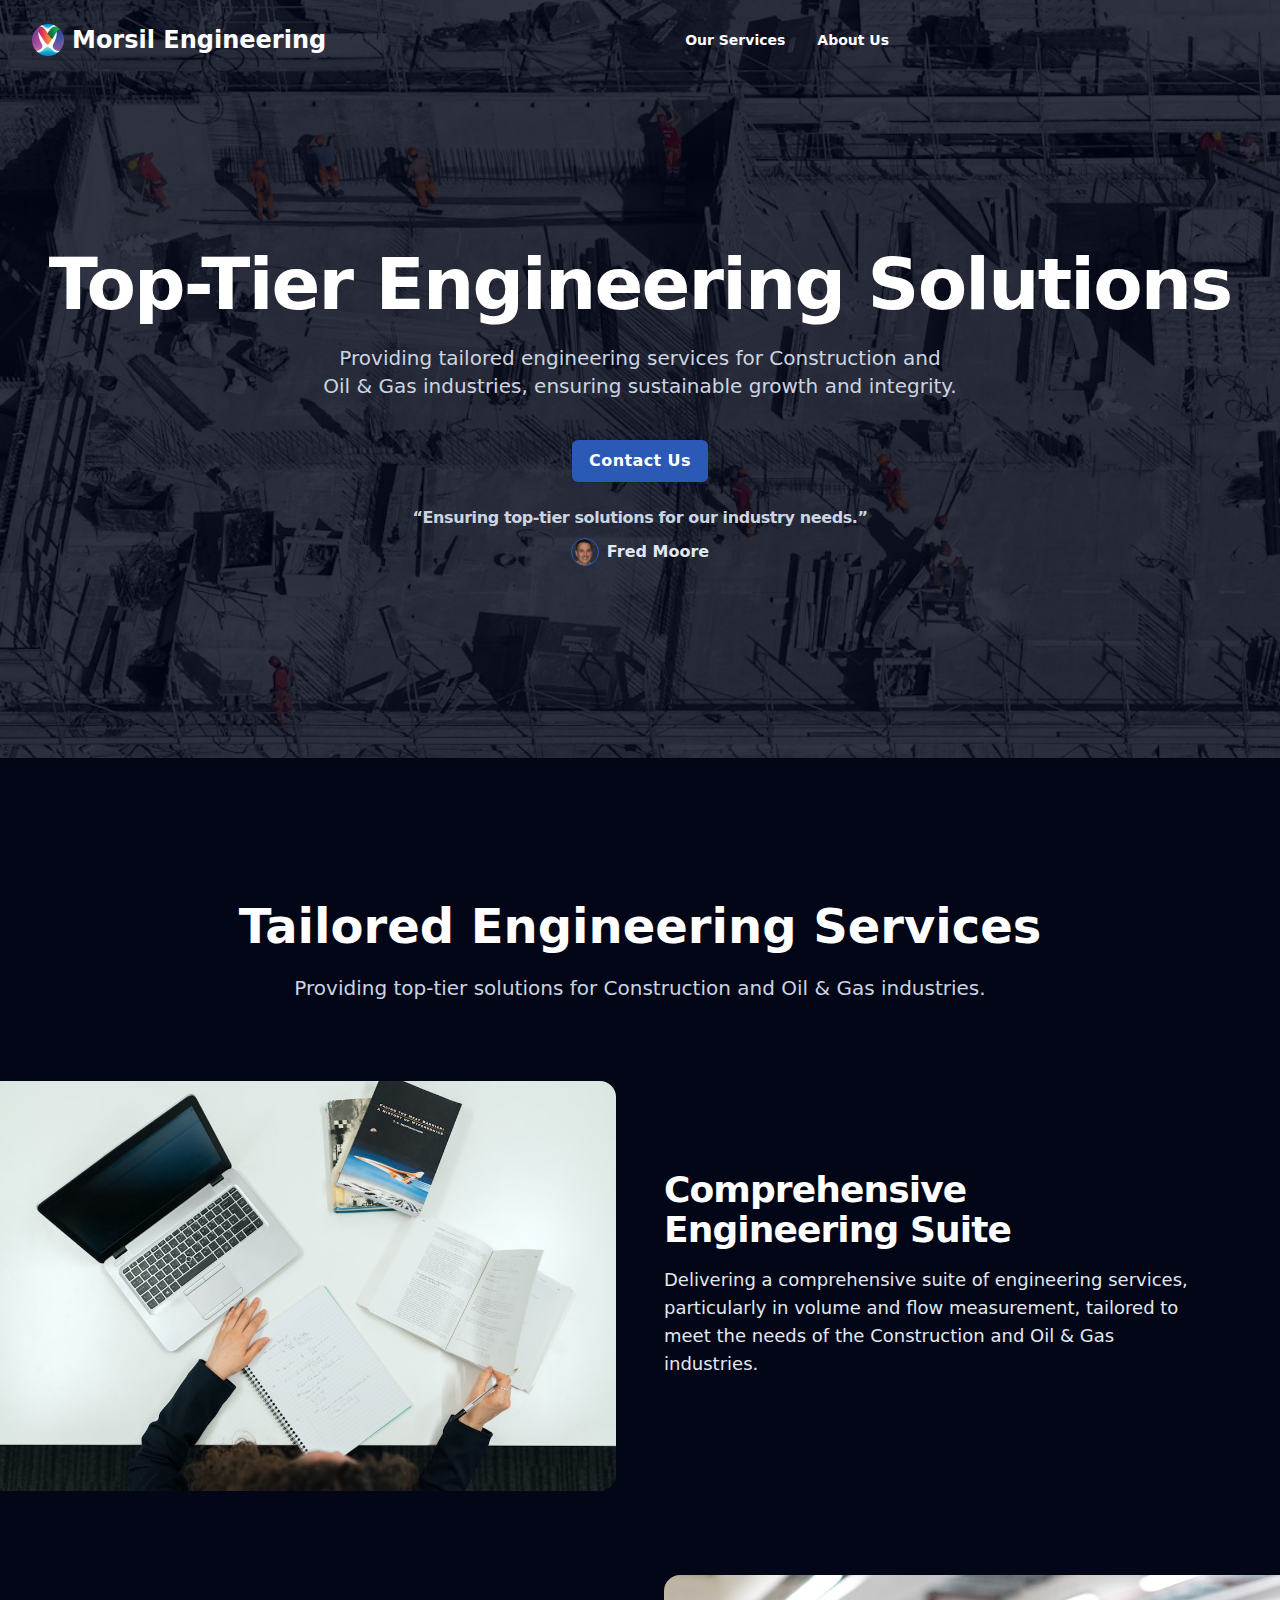
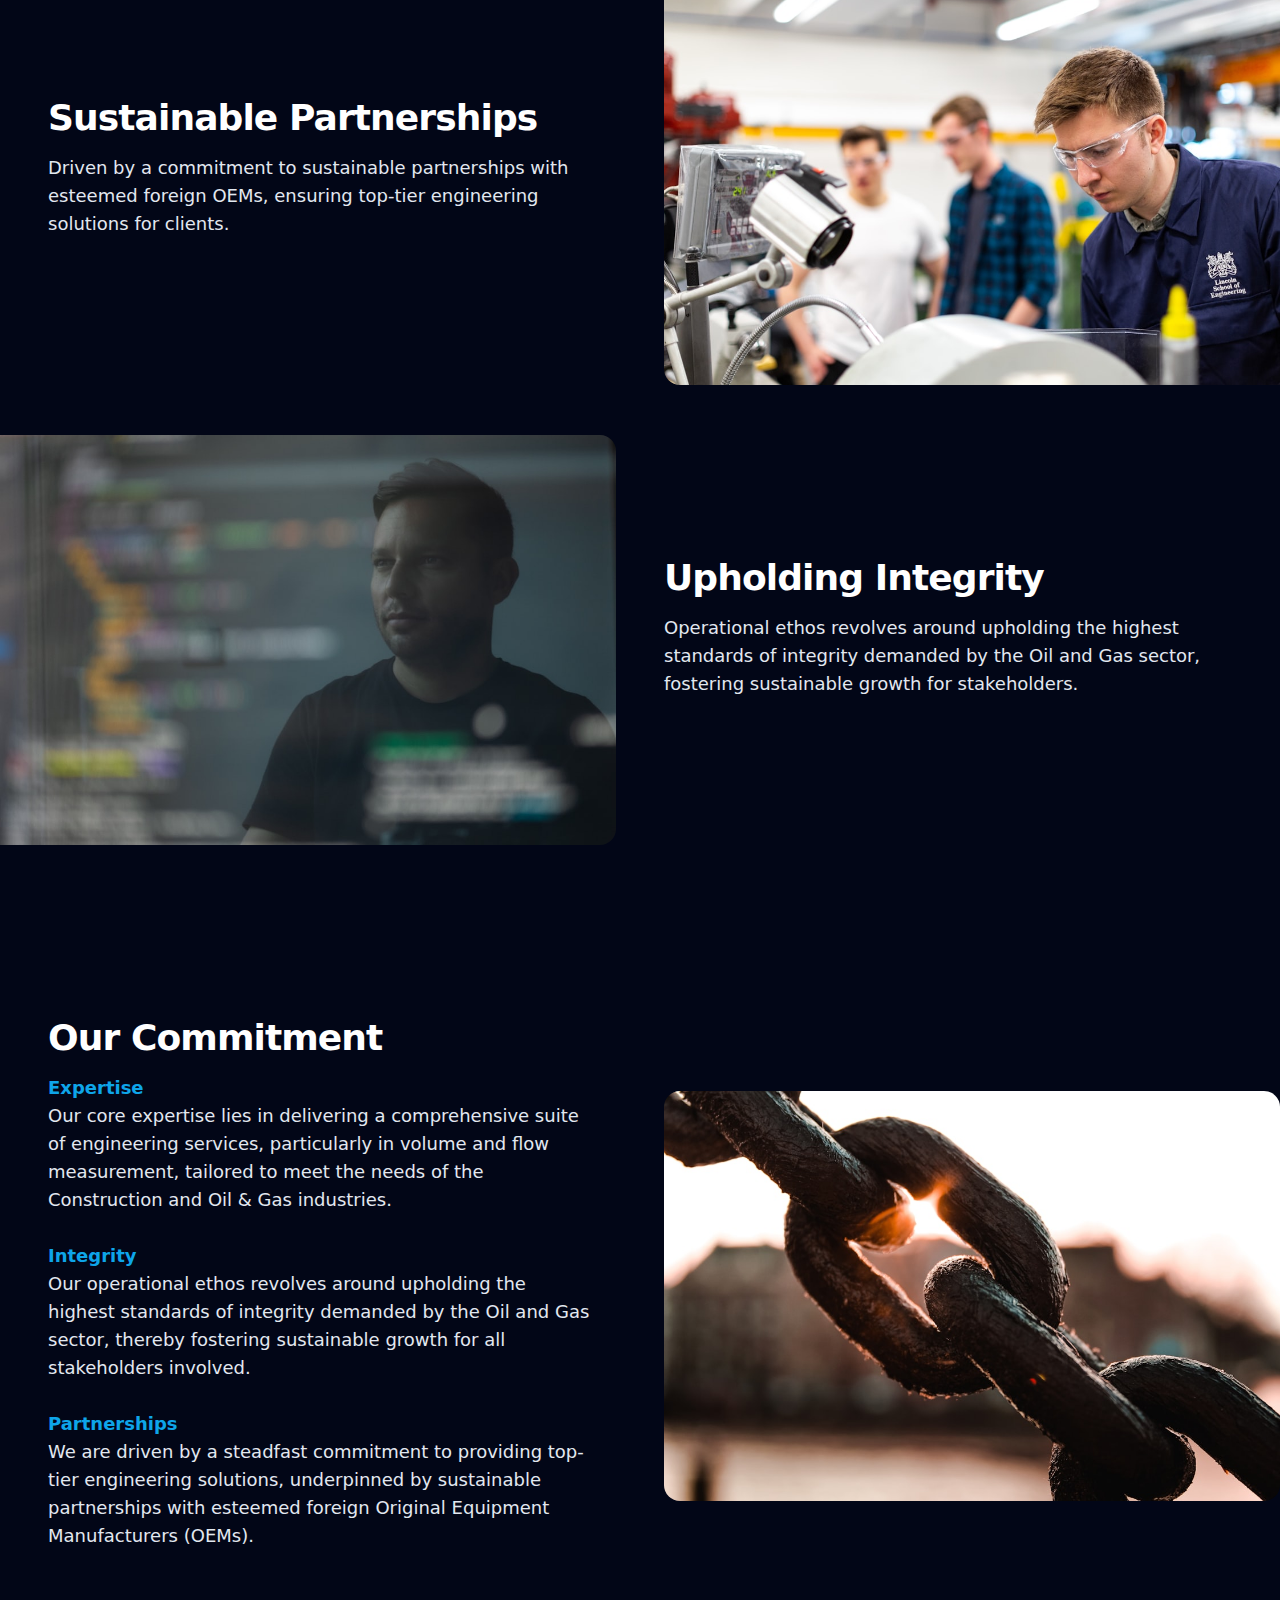
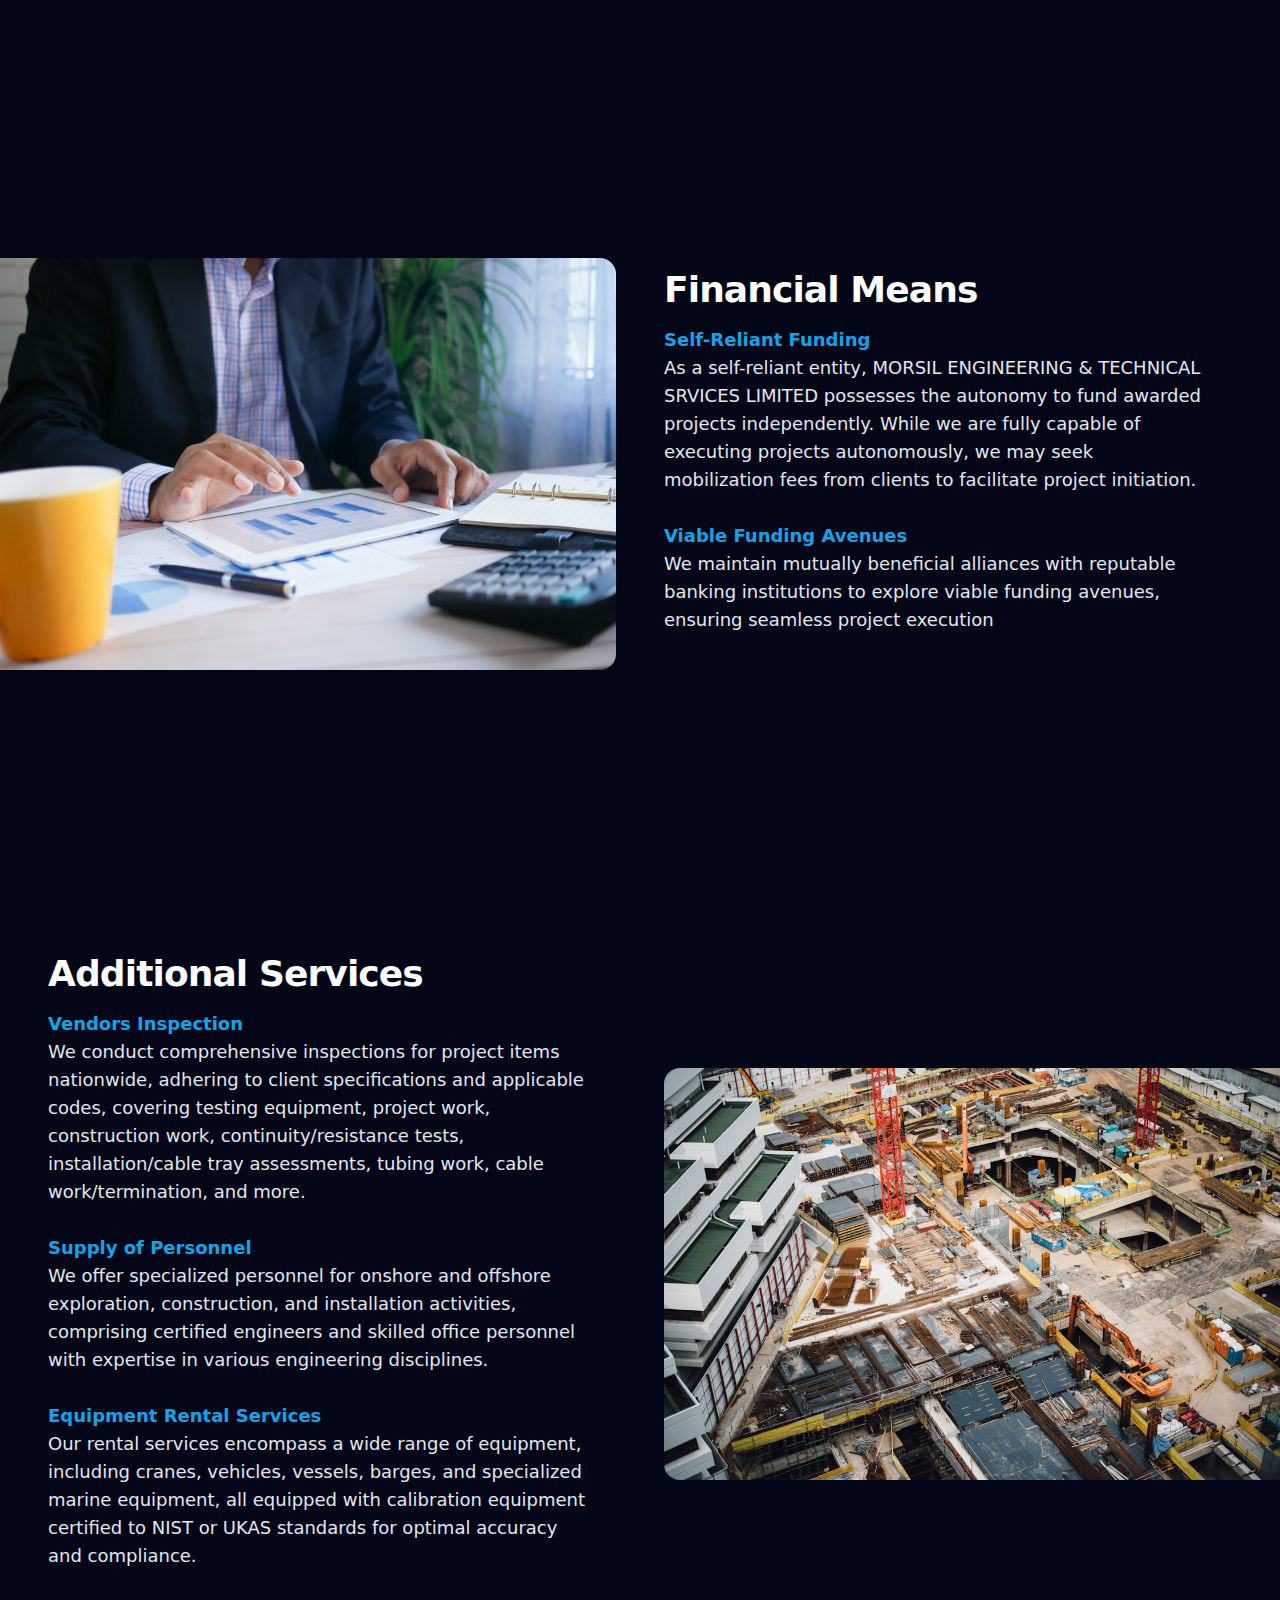
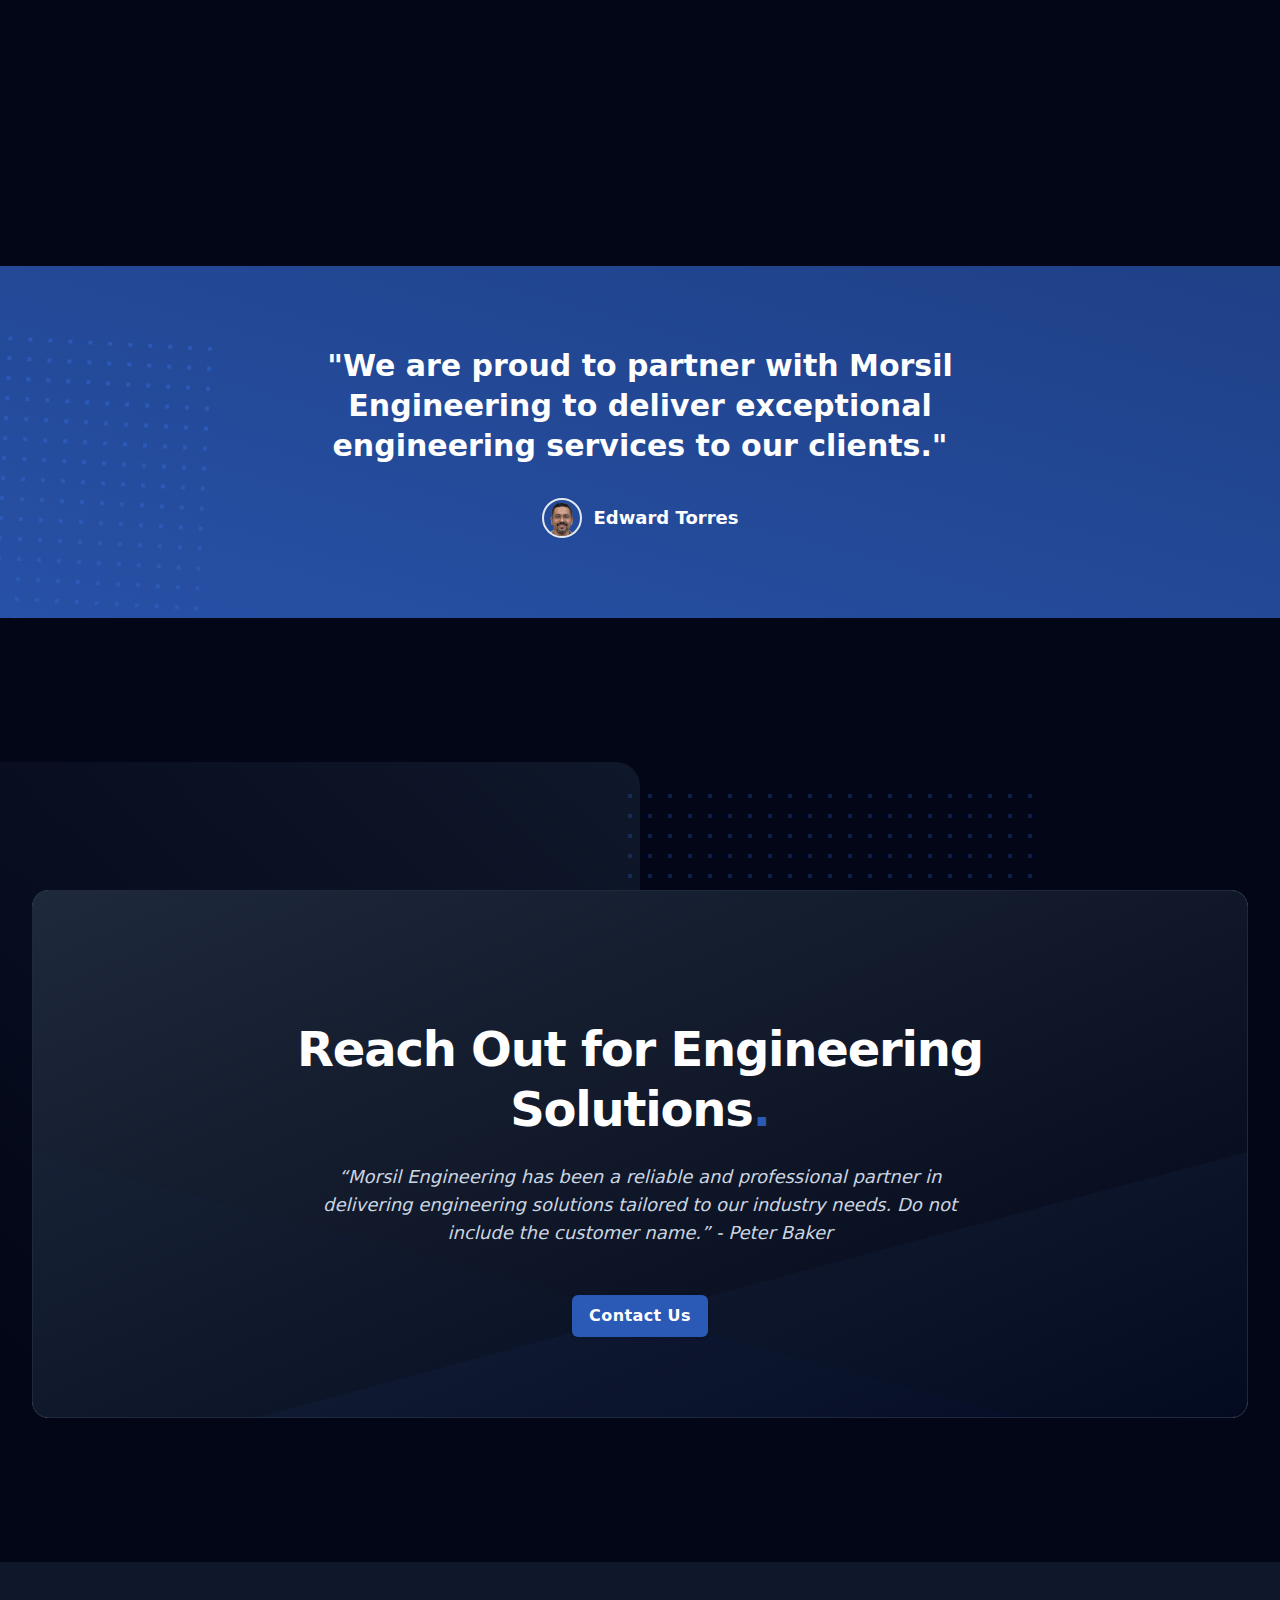
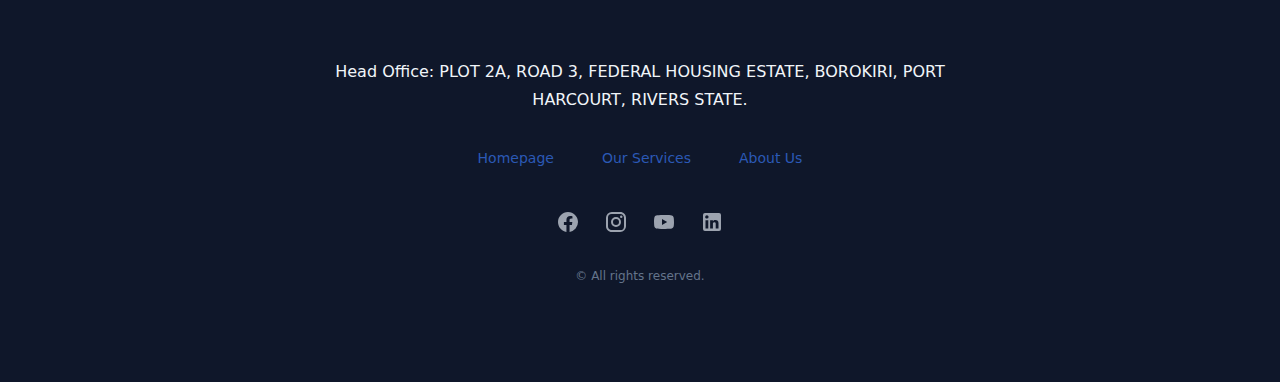
==== commit 8b3fb016: "add new and updated files" ====
--- a/index.html
+++ b/index.html
@@ -1,32 +1,14 @@
 <!DOCTYPE html>
-<!-- saved from url=(0033)https://app.mixo.io/sites/preview -->
 <html lang="en" class="dark"
   style="--color-primary: 43 89 182; --color-secondary: 14 165 233; --plyr-color-main: #2b59b6;">
 
 <head>
   <meta http-equiv="Content-Type" content="text/html; charset=UTF-8">
-  <meta http-equiv="origin-trial"
-    content="[base64]">
-  <script type="text/javascript" async="" src="./recaptcha__en.js" crossorigin="anonymous"
-    integrity="sha384-35beLYB8J+E3oW9vsZdrYlTMm/yJU76vKQNSwKHtb4Ug7VeAPwqIzHBRAOMwbzRb"></script>
   <script src="./polyfill.min.js"></script>
 
   <meta name="viewport" content="width=device-width, initial-scale=1.0">
-  <link rel="apple-touch-icon" href="https://app.mixo.io/pwa-192x192.png">
-  <link rel="mask-icon" href="https://app.mixo.io/safari-pinned-tab.svg" color="#FE006F">
   <meta name="msapplication-TileColor" content="#FE006F">
-  <!-- <script>
-    (function () {
-      const prefersDark = window.matchMedia && window.matchMedia('(prefers-color-scheme: dark)').matches
-      const setting = localStorage.getItem('vueuse-color-scheme') || 'auto'
-      if (setting === 'dark' || (prefersDark && setting !== 'light'))
-        document.documentElement.classList.toggle('dark', true)
-    })()
-  </script> -->
-  <script type="module" crossorigin="" src="./index-69a2ddda.js"></script>
   <link rel="stylesheet" href="./index-f697b78d.css">
-  <link rel="manifest" href="https://app.mixo.io/manifest.webmanifest">
-  <script src="./enterprise.js"></script>
   <style type="text/css">
     .vfm--fixed[data-v-2836fdb5] {
       position: fixed;
@@ -145,68 +127,19 @@
       cursor: nwse-resize;
     }
   </style>
-  <link rel="modulepreload" as="script" crossorigin="" href="https://app.mixo.io/assets/preview-a2b3d9a2.js">
-  <link rel="modulepreload" as="script" crossorigin="" href="https://app.mixo.io/assets/mediaQueries-d2f0f2a6.js">
-  <link rel="modulepreload" as="script" crossorigin="" href="https://app.mixo.io/assets/route-block-83d24a4e.js">
   <link rel="stylesheet" href="./preview-f0b65ea4.css">
   <title>Morsil Engineering | Home</title>
-  <meta name="description"
-    content="Generate a websites and launch online in seconds with the world&#39;s fastest AI website builder.">
+  <meta name="description" content="Top Tier Engineering Solutions.">
   <meta name="theme-color" content="#f1f5f9">
-  <meta name="og:title" content="Mixo">
+  <meta name="og:title" content="Morsil">
   <meta name="og:url" content="/">
-  <meta name="twitter:url" content="/">
-  <meta name="og:site_name" content="Mixo">
+  <meta name="og:site_name" content="Morsil">
   <meta name="og:type" content="website">
-  <meta name="og:description"
-    content="Generate a websites and launch online in seconds with the world&#39;s fastest AI website builder.">
-  <meta name="og:image"
-    content="https://storage.googleapis.com/mixo-sites/images/file-2ea8702c-b5e0-4026-80fc-d60d790bb5b0.png">
-  <meta name="og:image:alt" content="Mixo.io">
-  <meta name="twitter:title" content="Mixo">
-  <meta name="twitter:description" content="AI-powered page builder to launch and validate your startup ideas.">
-  <meta name="twitter:card" content="summary_large_image">
-  <meta name="twitter:image:src"
-    content="https://storage.googleapis.com/mixo-sites/images/file-2ea8702c-b5e0-4026-80fc-d60d790bb5b0.png">
+  <meta name="og:description" content="Top Tier Engineering Solutions.">
   <link rel="icon" type="image/x-icon" href="./favicon.ico">
-  <script>
-    (function (w, r) { w._rwq = r; w[r] = w[r] || function () { (w[r].q = w[r].q || []).push(arguments) } })(window, 'rewardful');
-
-    (function () {
-      let referral_url = new URL(window.location.href);
-      if (referral_url.searchParams.has('gclid') && referral_url.searchParams.has('via')) {
-        setTimeout(function () {
-          document.cookie = "rewardful.referral=; expires=Thu, 01 Jan 1970 00:00:00 UTC; path=/; domain=.mixo.io; Secure; SameSite=None; Priority=Medium";
-          console.warn("Deleted referral cookie as visit came from Google Ads (forbidden by Terms of Service)")
-        }, 2000)
-      }
-    })();
-  </script>
-  <script src="./rw.js" async="" data-rewardful="35dd66"></script>
   <script src="./js" async=""></script>
-  <link rel="modulepreload" as="script" crossorigin="" href="https://app.mixo.io/assets/Hero-539645ef.js">
-  <link rel="modulepreload" as="script" crossorigin="" href="./index-69a2ddda.js">
-  <link rel="modulepreload" as="script" crossorigin="" href="https://app.mixo.io/assets/hero-f60d1b10.js">
-  <link rel="modulepreload" as="script" crossorigin="" href="https://app.mixo.io/assets/Features-60d7d141.js">
-  <link rel="modulepreload" as="script" crossorigin="" href="https://app.mixo.io/assets/features-c1943188.js">
-  <link rel="modulepreload" as="script" crossorigin="" href="https://app.mixo.io/assets/Testimonials-e40f1f0a.js">
-  <link rel="modulepreload" as="script" crossorigin="" href="https://app.mixo.io/assets/Faqs-8bcb329d.js">
-  <link rel="modulepreload" as="script" crossorigin="" href="https://app.mixo.io/assets/Cta-cb1dfc70.js">
-  <link rel="modulepreload" as="script" crossorigin="" href="https://app.mixo.io/assets/Note-649345d0.js">
   <link rel="stylesheet" href="./Note-57c8b9c9.css">
-  <link rel="modulepreload" as="script" crossorigin="" href="https://app.mixo.io/assets/facebook-0c59120b.js">
-  <link rel="modulepreload" as="script" crossorigin="" href="https://app.mixo.io/assets/instagram-a9ab7bb8.js">
-  <link rel="modulepreload" as="script" crossorigin="" href="https://app.mixo.io/assets/youtube-1760c03f.js">
-  <link rel="modulepreload" as="script" crossorigin="" href="https://app.mixo.io/assets/linkedin-4da640f2.js">
-  <link rel="modulepreload" as="script" crossorigin="" href="https://app.mixo.io/assets/HeroC-cb8ed2be.js">
-  <link rel="modulepreload" as="script" crossorigin="" href="https://app.mixo.io/assets/FeaturesA-1a781dfe.js">
-  <link rel="modulepreload" as="script" crossorigin="" href="https://app.mixo.io/assets/iconify-37d12c60.js">
-  <link rel="modulepreload" as="script" crossorigin="" href="https://app.mixo.io/assets/CtaVector-d625fc4e.js">
-  <link rel="modulepreload" as="script" crossorigin="" href="https://app.mixo.io/assets/judith-e16fbec1.js">
   <link rel="stylesheet" href="./CtaVector-ed8a37b7.css">
-  <link rel="modulepreload" as="script" crossorigin="" href="https://app.mixo.io/assets/HeroContent-a0be8379.js">
-  <link rel="modulepreload" as="script" crossorigin="" href="https://app.mixo.io/assets/Ratings-c45f61bd.js">
-  <link rel="modulepreload" as="script" crossorigin="" href="https://app.mixo.io/assets/star-445ad0ce.js">
 </head>
 
 <body class="font-sans" data-palette="sky" data-font-pack="default">
@@ -218,9 +151,8 @@
           <div class="absolute inset-x-0 top-0 z-10" text-color="auto" client:load="">
             <div class="px-6 py-6 md:px-8 relative z-10">
               <nav class="flex items-center justify-between gap-x-4 md:gap-x-6" aria-label="Global"><a
-                  href="./home.html" class="flex items-center gap-x-2 shrink-0"><img
-                    class="w-auto h-8" src="./file-f305ced4-1fad-42fe-83fc-f11a3206d7b0.png"
-                    alt="Morsil Engineering logo">
+                  href="./index.html" class="flex items-center gap-x-2 shrink-0"><img class="w-auto h-8"
+                    src="./file-f305ced4-1fad-42fe-83fc-f11a3206d7b0.png" alt="Morsil Engineering logo">
                   <p class="font-sans font-bold !leading-none text-xl md:text-2xl text-type-900 dark:text-white">Morsil
                     Engineering</p>
                 </a>
@@ -261,9 +193,8 @@
                     </h2>
                   </div>
                   <div class="mt-4 md:mt-10 space-y-4"><!---->
-                    <div class="relative"><a to=""
-                        class="ui-button ui-button-base ui-button-primary" href="mailto:okorite.isokariari@gmail.com"
-                        disabled="false">Contact Us</a>
+                    <div class="relative"><a to="" class="ui-button ui-button-base ui-button-primary"
+                        href="mailto:okorite.isokariari@gmail.com" disabled="false">Contact Us</a>
                     </div><!---->
                   </div><!---->
                   <div class="mt-6 relative">
@@ -288,8 +219,8 @@
         <section class="space-y-12 md:space-y-20 lg:space-y-10 2xl:space-y-32" sectionname="features" id="features"
           sectioncomponent="Features" sectionlabel="Features" sortorder="1" section-component="Features"
           site-name="Morsil Engineering" site-id="zn4nuqVqqGraivEFpAyr"
-          site-logo-url="https://storage.googleapis.com/mixo-sites/images/file-f305ced4-1fad-42fe-83fc-f11a3206d7b0.png"
-          site-config="[object Object]" header-visible="true" header="[object Object]">
+          site-logo-url="./file-f305ced4-1fad-42fe-83fc-f11a3206d7b0" site-config="[object Object]"
+          header-visible="true" header="[object Object]">
           <div class="max-w-3xl mx-auto lg:max-w-4xl text-center">
             <h2
               class="text-4xl font-black font-sans text-center text-type-950 dark:text-white sm:text-4xl lg:text-5xl relative">
@@ -322,7 +253,8 @@
                   class="lg:px-0 lg:m-0 lg:relative lg:h-full lg:flex lg:items-center pr-4 -sm:ml-48 sm:pr-6 md:-ml-16">
                   <!----><img src="./photo-1581089786257-d34fe7d9bff6"
                     class="lg:right-0 rounded-r-2xl max-h-screen w-auto  2xl:max-w-2xl 3xl:max-w-3xl object-contain ml-auto 2xl:rounded-2xl w-full 2xl:max-h-[44rem]"
-                    alt="Comprehensive Engineering Suite"><!----></div>
+                    alt="Comprehensive Engineering Suite"><!---->
+                </div>
               </div>
             </div>
           </div>
@@ -348,7 +280,8 @@
                   class="lg:px-0 lg:m-0 lg:relative lg:h-full lg:flex lg:items-center pl-4 sm:-mr-48 sm:-mr-6 sm:pl-6 md:-mr-16">
                   <!----><img src="./photo-1581092160607-ee22621dd758"
                     class="rounded-l-2xl lg:left-0 max-h-screen w-auto  2xl:max-w-2xl 3xl:max-w-3xl object-contain mr-auto 2xl:rounded-2xl w-full 2xl:max-h-[44rem]"
-                    alt="Sustainable Partnerships"><!----></div>
+                    alt="Sustainable Partnerships"><!---->
+                </div>
               </div>
             </div>
           </div>
@@ -374,7 +307,111 @@
                   class="lg:px-0 lg:m-0 lg:relative lg:h-full lg:flex lg:items-center pr-4 -sm:ml-48 sm:pr-6 md:-ml-16">
                   <!----><img src="./photo-1565120130276-dfbd9a7a3ad7"
                     class="lg:right-0 rounded-r-2xl max-h-screen w-auto  2xl:max-w-2xl 3xl:max-w-3xl object-contain ml-auto 2xl:rounded-2xl w-full 2xl:max-h-[44rem]"
-                    alt="Upholding Integrity"><!----></div>
+                    alt="Upholding Integrity"><!---->
+                </div>
+              </div>
+            </div>
+          </div>
+          <div class="relative overflow-hidden space-y-24">
+            <div class="lg:mx-auto lg:grid lg:grid-cols-2 lg:grid-flow-col-dense lg:gap-6 xl:gap-12 2xl:gap-24">
+              <div
+                class="max-w-xl px-4 mx-auto space-y-6 sm:px-6 lg:py-28 xl:py-32 2xl:mx-0 lg:mx-auto lg:max-w-3xl xl:pl-12 2xl:pl-20 2xl:justify-self-end">
+                <div>
+                  <h2
+                    class="text-3xl sm:text-4xl font-black font-sans tracking-tight text-type-900 dark:text-white relative">
+                    <span>Our Commitment</span>
+                  </h2>
+                  <div
+                    class="mt-4 prose prose-user font-serif leading-relaxed text-type-700 dark:text-slate-200 text-base sm:text-lg relative">
+                    <p><strong><span style="color:rgb(var(--color-secondary))">Expertise</span></strong><br>Our core
+                      expertise lies in delivering a comprehensive suite of engineering services, particularly in volume
+                      and flow measurement, tailored to meet the needs of the Construction and Oil &amp; Gas
+                      industries.<br><br><strong><span
+                          style="color:rgb(var(--color-secondary))">Integrity</span></strong><br>Our operational ethos
+                      revolves around upholding the highest standards of integrity demanded by the Oil and Gas sector,
+                      thereby fostering sustainable growth for all stakeholders involved.<br><br><strong><span
+                          style="color:rgb(var(--color-secondary))">Partnerships</span></strong><br>We are driven by a
+                      steadfast commitment to providing top-tier engineering solutions, underpinned by sustainable
+                      partnerships with esteemed foreign Original Equipment Manufacturers (OEMs).</p>
+                  </div>
+                </div>
+                <div><!----></div><!---->
+              </div>
+              <div class="mt-12 sm:mt-16 lg:mt-0 relative">
+                <div
+                  class="lg:px-0 lg:m-0 lg:relative lg:h-full lg:flex lg:items-center pl-4 sm:-mr-48 sm:-mr-6 sm:pl-6 md:-mr-16">
+                  <!----><img src="./photo-1570460147789-4e2e622bbb25"
+                    class="rounded-l-2xl lg:left-0 max-h-screen w-auto  2xl:max-w-2xl 3xl:max-w-3xl object-contain mx-auto rounded-2xl w-full 2xl:max-h-[44rem]"
+                    alt="<span>Our Commitment</span>"><!---->
+                </div>
+              </div>
+            </div>
+          </div>
+          <div class="relative overflow-hidden space-y-24">
+            <div class="lg:mx-auto lg:grid lg:grid-cols-2 lg:grid-flow-col-dense lg:gap-6 xl:gap-12 2xl:gap-24">
+              <div
+                class="max-w-xl px-4 mx-auto space-y-6 sm:px-6 lg:py-28 xl:py-32 2xl:mx-0 lg:col-start-2 lg:mx-0 lg:px-0 lg:pr-8">
+                <div>
+                  <h2
+                    class="text-3xl sm:text-4xl font-black font-sans tracking-tight text-type-900 dark:text-white relative">
+                    <span>Financial Means</span>
+                  </h2>
+                  <div
+                    class="mt-4 prose prose-user font-serif leading-relaxed text-type-700 dark:text-slate-200 text-base sm:text-lg relative">
+                    <p><strong><span style="color:rgb(var(--color-secondary))">Self-Reliant
+                          Funding</span></strong><br>As a self-reliant entity, MORSIL ENGINEERING &amp; TECHNICAL
+                      SRVICES LIMITED possesses the autonomy to fund awarded projects independently. While we are fully
+                      capable of executing projects autonomously, we may seek mobilization fees from clients to
+                      facilitate project initiation.<br><br><strong><span
+                          style="color:rgb(var(--color-secondary))">Viable Funding Avenues</span></strong><br>We
+                      maintain mutually beneficial alliances with reputable banking institutions to explore viable
+                      funding avenues, ensuring seamless project execution</p>
+                  </div>
+                </div>
+                <div><!----></div><!---->
+              </div>
+              <div class="mt-12 sm:mt-16 lg:mt-0 lg:col-start-1 relative">
+                <div
+                  class="lg:px-0 lg:m-0 lg:relative lg:h-full lg:flex lg:items-center pr-4 -sm:ml-48 sm:pr-6 md:-ml-16">
+                  <!----><img src="./photo-1628348068343-c6a848d2b6dd"
+                    class="lg:right-0 rounded-r-2xl w-full 2xl:max-h-[44rem]" alt="<span>Financial Means</span>"><!---->
+                </div>
+              </div>
+            </div>
+          </div>
+          <div class="relative overflow-hidden space-y-24">
+            <div class="lg:mx-auto lg:grid lg:grid-cols-2 lg:grid-flow-col-dense lg:gap-6 xl:gap-12 2xl:gap-24">
+              <div
+                class="max-w-xl px-4 mx-auto space-y-6 sm:px-6 lg:py-28 xl:py-32 2xl:mx-0 lg:mx-auto lg:max-w-3xl xl:pl-12 2xl:pl-20 2xl:justify-self-end">
+                <div>
+                  <h2
+                    class="text-3xl sm:text-4xl font-black font-sans tracking-tight text-type-900 dark:text-white relative">
+                    <span>Additional Services</span>
+                  </h2>
+                  <div
+                    class="mt-4 prose prose-user font-serif leading-relaxed text-type-700 dark:text-slate-200 text-base sm:text-lg relative">
+                    <p><strong><span style="color:rgb(var(--color-secondary))">Vendors Inspection</span></strong><br>We
+                      conduct comprehensive inspections for project items nationwide, adhering to client specifications
+                      and applicable codes, covering testing equipment, project work, construction work,
+                      continuity/resistance tests, installation/cable tray assessments, tubing work, cable
+                      work/termination, and more.<br><br><strong><span style="color:rgb(var(--color-secondary))">Supply
+                          of Personnel</span></strong><br>We offer specialized personnel for onshore and offshore
+                      exploration, construction, and installation activities, comprising certified engineers and skilled
+                      office personnel with expertise in various engineering disciplines.<br><br><strong><span
+                          style="color:rgb(var(--color-secondary))">Equipment Rental Services</span></strong><br>Our
+                      rental services encompass a wide range of equipment, including cranes, vehicles, vessels, barges,
+                      and specialized marine equipment, all equipped with calibration equipment certified to NIST or
+                      UKAS standards for optimal accuracy and compliance.</p>
+                  </div>
+                </div>
+                <div><!----></div><!---->
+              </div>
+              <div class="mt-12 sm:mt-16 lg:mt-0 relative">
+                <div
+                  class="lg:px-0 lg:m-0 lg:relative lg:h-full lg:flex lg:items-center pl-4 sm:-mr-48 sm:-mr-6 sm:pl-6 md:-mr-16">
+                  <!----><img src="./photo-1487491424367-7571f9afbb30"
+                    class="rounded-l-2xl lg:left-0 w-full 2xl:max-h-[44rem]"
+                    alt="<span>Additional Services</span>"><!----></div>
               </div>
             </div>
           </div>
@@ -382,8 +419,8 @@
         <section class="py-12 overflow-hidden bg-gradient-to-tr from-primary/90 to-primary/70 md:py-20"
           sectionname="testimonials" id="testimonials" sectioncomponent="Testimonials" sectionlabel="Testimonials"
           sortorder="2" section-component="Testimonials" site-name="Morsil Engineering" site-id="zn4nuqVqqGraivEFpAyr"
-          site-logo-url="https://storage.googleapis.com/mixo-sites/images/file-f305ced4-1fad-42fe-83fc-f11a3206d7b0.png"
-          site-config="[object Object]" header-visible="true" header="[object Object]" regenerating-content="false">
+          site-logo-url="./file-f305ced4-1fad-42fe-83fc-f11a3206d7b0" site-config="[object Object]"
+          header-visible="true" header="[object Object]" regenerating-content="false">
           <div class="relative px-4 mx-auto max-w-7xl sm:px-6 lg:px-8"><svg
               class="absolute transform top-full right-full translate-x-1/3 -translate-y-1/4 lg:translate-x-1/2 xl:-translate-y-1/2 rotate-3"
               width="404" height="404" fill="none" viewBox="0 0 404 404" role="img" aria-labelledby="svg-squares">
@@ -421,8 +458,7 @@
         </section><!---->
         <section data-v-159be56a="" class="relative section-padding-top" sectionname="cta" id="cta"
           sectioncomponent="Cta" sectionlabel="Call to Action" sortorder="4" section-component="Cta"
-          site-name="Morsil Engineering"
-          site-logo-url="https://storage.googleapis.com/mixo-sites/images/file-f305ced4-1fad-42fe-83fc-f11a3206d7b0.png"
+          site-name="Morsil Engineering" site-logo-url="./file-f305ced4-1fad-42fe-83fc-f11a3206d7b0"
           header-visible="true" header="[object Object]" regenerating-content="false">
           <div aria-hidden="true" class="block" data-v-159be56a="">
             <div
@@ -476,35 +512,35 @@
         </section><!---->
         <footer class="border-t dark:border-0 dark:bg-slate-900">
           <div class="mx-auto max-w-7xl overflow-hidden py-16 px-6 sm:py-24 lg:px-8 space-y-8"><!---->
+            <div class="prose prose-user font-serif dark:text-slate-100 sm:text-center sm:mx-auto">
+              <p>Head Office: PLOT 2A, ROAD 3, FEDERAL HOUSING ESTATE, BOROKIRI, PORT HARCOURT, RIVERS STATE.</p>
+            </div>
             <nav class="columns-2 sm:flex sm:justify-center sm:space-x-12" aria-label="Footer">
-              <div class="pb-2"><a href="./home.html"
-                  class="text-sm leading-6 footer-link font-sans">Homepage</a></div>
-              <div class="pb-2"><a href="./services.html"
-                  class="text-sm leading-6 footer-link font-sans">Our Services</a></div>
-              <div class="pb-2"><a href="./about.html"
-                  class="text-sm leading-6 footer-link font-sans">About Us</a></div>
+              <div class="pb-2"><a href="./index.html" class="text-sm leading-6 footer-link font-sans">Homepage</a>
+              </div>
+              <div class="pb-2"><a href="./services.html" class="text-sm leading-6 footer-link font-sans">Our
+                  Services</a></div>
+              <div class="pb-2"><a href="./about.html" class="text-sm leading-6 footer-link font-sans">About Us</a>
+              </div>
             </nav>
-            <div class="flex flex-wrap sm:justify-center gap-x-6 gap-y-4 relative"><a
-                href="#" class="text-gray-400 hover:text-primary" target="_self"><span
-                  class="sr-only">facebook</span><svg viewBox="0 0 24 24" width="1.2em" height="1.2em" class="h-6 w-6">
+            <div class="flex flex-wrap sm:justify-center gap-x-6 gap-y-4 relative"><a href="#"
+                class="text-gray-400 hover:text-primary" target="_self"><span class="sr-only">facebook</span><svg
+                  viewBox="0 0 24 24" width="1.2em" height="1.2em" class="h-6 w-6">
                   <path fill="currentColor"
                     d="M12 2.04c-5.5 0-10 4.49-10 10.02c0 5 3.66 9.15 8.44 9.9v-7H7.9v-2.9h2.54V9.85c0-2.51 1.49-3.89 3.78-3.89c1.09 0 2.23.19 2.23.19v2.47h-1.26c-1.24 0-1.63.77-1.63 1.56v1.88h2.78l-.45 2.9h-2.33v7a10 10 0 0 0 8.44-9.9c0-5.53-4.5-10.02-10-10.02Z">
                   </path>
-                </svg></a><a href="#" class="text-gray-400 hover:text-primary"
-                target="_self"><span class="sr-only">instagram</span><svg viewBox="0 0 24 24" width="1.2em"
-                  height="1.2em" class="h-6 w-6">
+                </svg></a><a href="#" class="text-gray-400 hover:text-primary" target="_self"><span
+                  class="sr-only">instagram</span><svg viewBox="0 0 24 24" width="1.2em" height="1.2em" class="h-6 w-6">
                   <path fill="currentColor"
                     d="M7.8 2h8.4C19.4 2 22 4.6 22 7.8v8.4a5.8 5.8 0 0 1-5.8 5.8H7.8C4.6 22 2 19.4 2 16.2V7.8A5.8 5.8 0 0 1 7.8 2m-.2 2A3.6 3.6 0 0 0 4 7.6v8.8C4 18.39 5.61 20 7.6 20h8.8a3.6 3.6 0 0 0 3.6-3.6V7.6C20 5.61 18.39 4 16.4 4H7.6m9.65 1.5a1.25 1.25 0 0 1 1.25 1.25A1.25 1.25 0 0 1 17.25 8A1.25 1.25 0 0 1 16 6.75a1.25 1.25 0 0 1 1.25-1.25M12 7a5 5 0 0 1 5 5a5 5 0 0 1-5 5a5 5 0 0 1-5-5a5 5 0 0 1 5-5m0 2a3 3 0 0 0-3 3a3 3 0 0 0 3 3a3 3 0 0 0 3-3a3 3 0 0 0-3-3Z">
                   </path>
-                </svg></a><a href="#" class="text-gray-400 hover:text-primary"
-                target="_self"><span class="sr-only">youtube</span><svg viewBox="0 0 24 24" width="1.2em"
-                  height="1.2em" class="h-6 w-6">
+                </svg></a><a href="#" class="text-gray-400 hover:text-primary" target="_self"><span
+                  class="sr-only">youtube</span><svg viewBox="0 0 24 24" width="1.2em" height="1.2em" class="h-6 w-6">
                   <path fill="currentColor"
                     d="m10 15l5.19-3L10 9v6m11.56-7.83c.13.47.22 1.1.28 1.9c.07.8.1 1.49.1 2.09L22 12c0 2.19-.16 3.8-.44 4.83c-.25.9-.83 1.48-1.73 1.73c-.47.13-1.33.22-2.65.28c-1.3.07-2.49.1-3.59.1L12 19c-4.19 0-6.8-.16-7.83-.44c-.9-.25-1.48-.83-1.73-1.73c-.13-.47-.22-1.1-.28-1.9c-.07-.8-.1-1.49-.1-2.09L2 12c0-2.19.16-3.8.44-4.83c.25-.9.83-1.48 1.73-1.73c.47-.13 1.33-.22 2.65-.28c1.3-.07 2.49-.1 3.59-.1L12 5c4.19 0 6.8.16 7.83.44c.9.25 1.48.83 1.73 1.73Z">
                   </path>
-                </svg></a><a href="#" class="text-gray-400 hover:text-primary"
-                target="_self"><span class="sr-only">linkedin</span><svg viewBox="0 0 24 24" width="1.2em"
-                  height="1.2em" class="h-6 w-6">
+                </svg></a><a href="#" class="text-gray-400 hover:text-primary" target="_self"><span
+                  class="sr-only">linkedin</span><svg viewBox="0 0 24 24" width="1.2em" height="1.2em" class="h-6 w-6">
                   <path fill="currentColor"
                     d="M19 3a2 2 0 0 1 2 2v14a2 2 0 0 1-2 2H5a2 2 0 0 1-2-2V5a2 2 0 0 1 2-2h14m-.5 15.5v-5.3a3.26 3.26 0 0 0-3.26-3.26c-.85 0-1.84.52-2.32 1.3v-1.11h-2.79v8.37h2.79v-4.93c0-.77.62-1.4 1.39-1.4a1.4 1.4 0 0 1 1.4 1.4v4.93h2.79M6.88 8.56a1.68 1.68 0 0 0 1.68-1.68c0-.93-.75-1.69-1.68-1.69a1.69 1.69 0 0 0-1.69 1.69c0 .93.76 1.68 1.69 1.68m1.39 9.94v-8.37H5.5v8.37h2.77Z">
                   </path>
